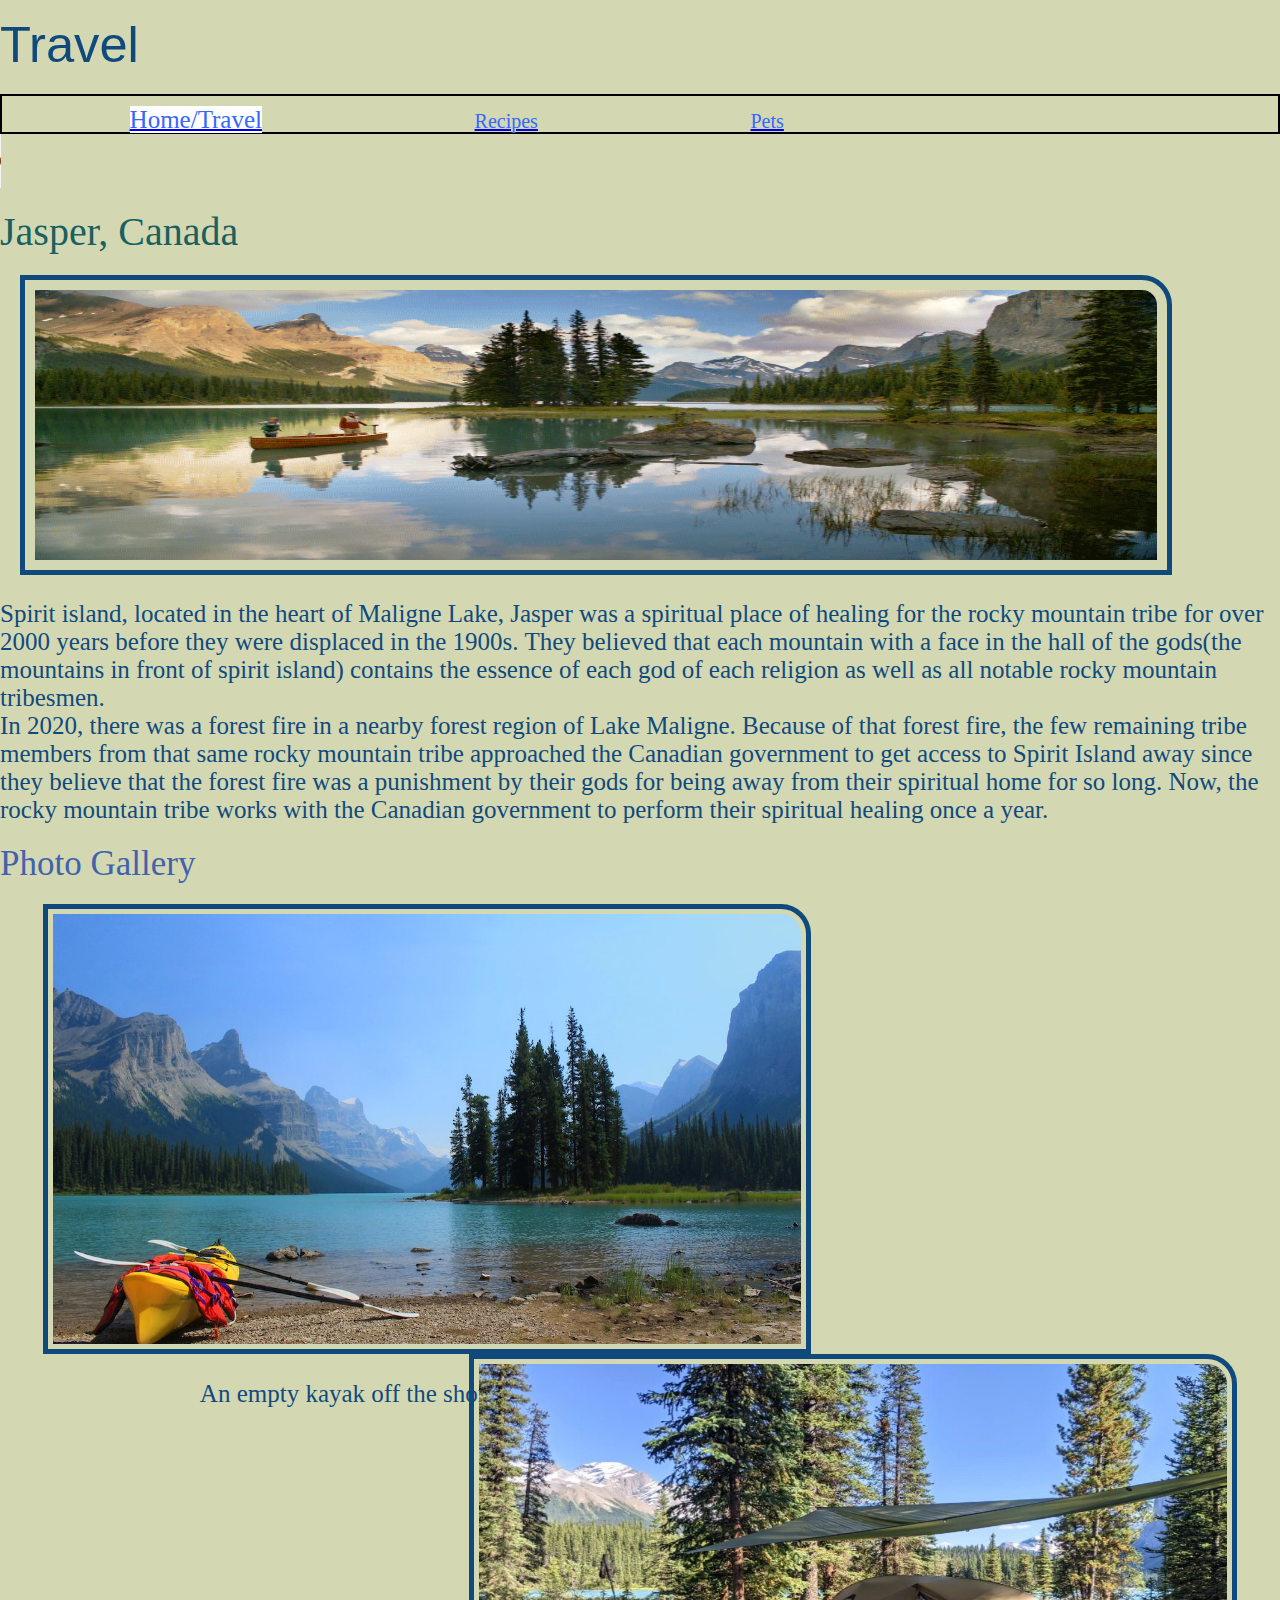
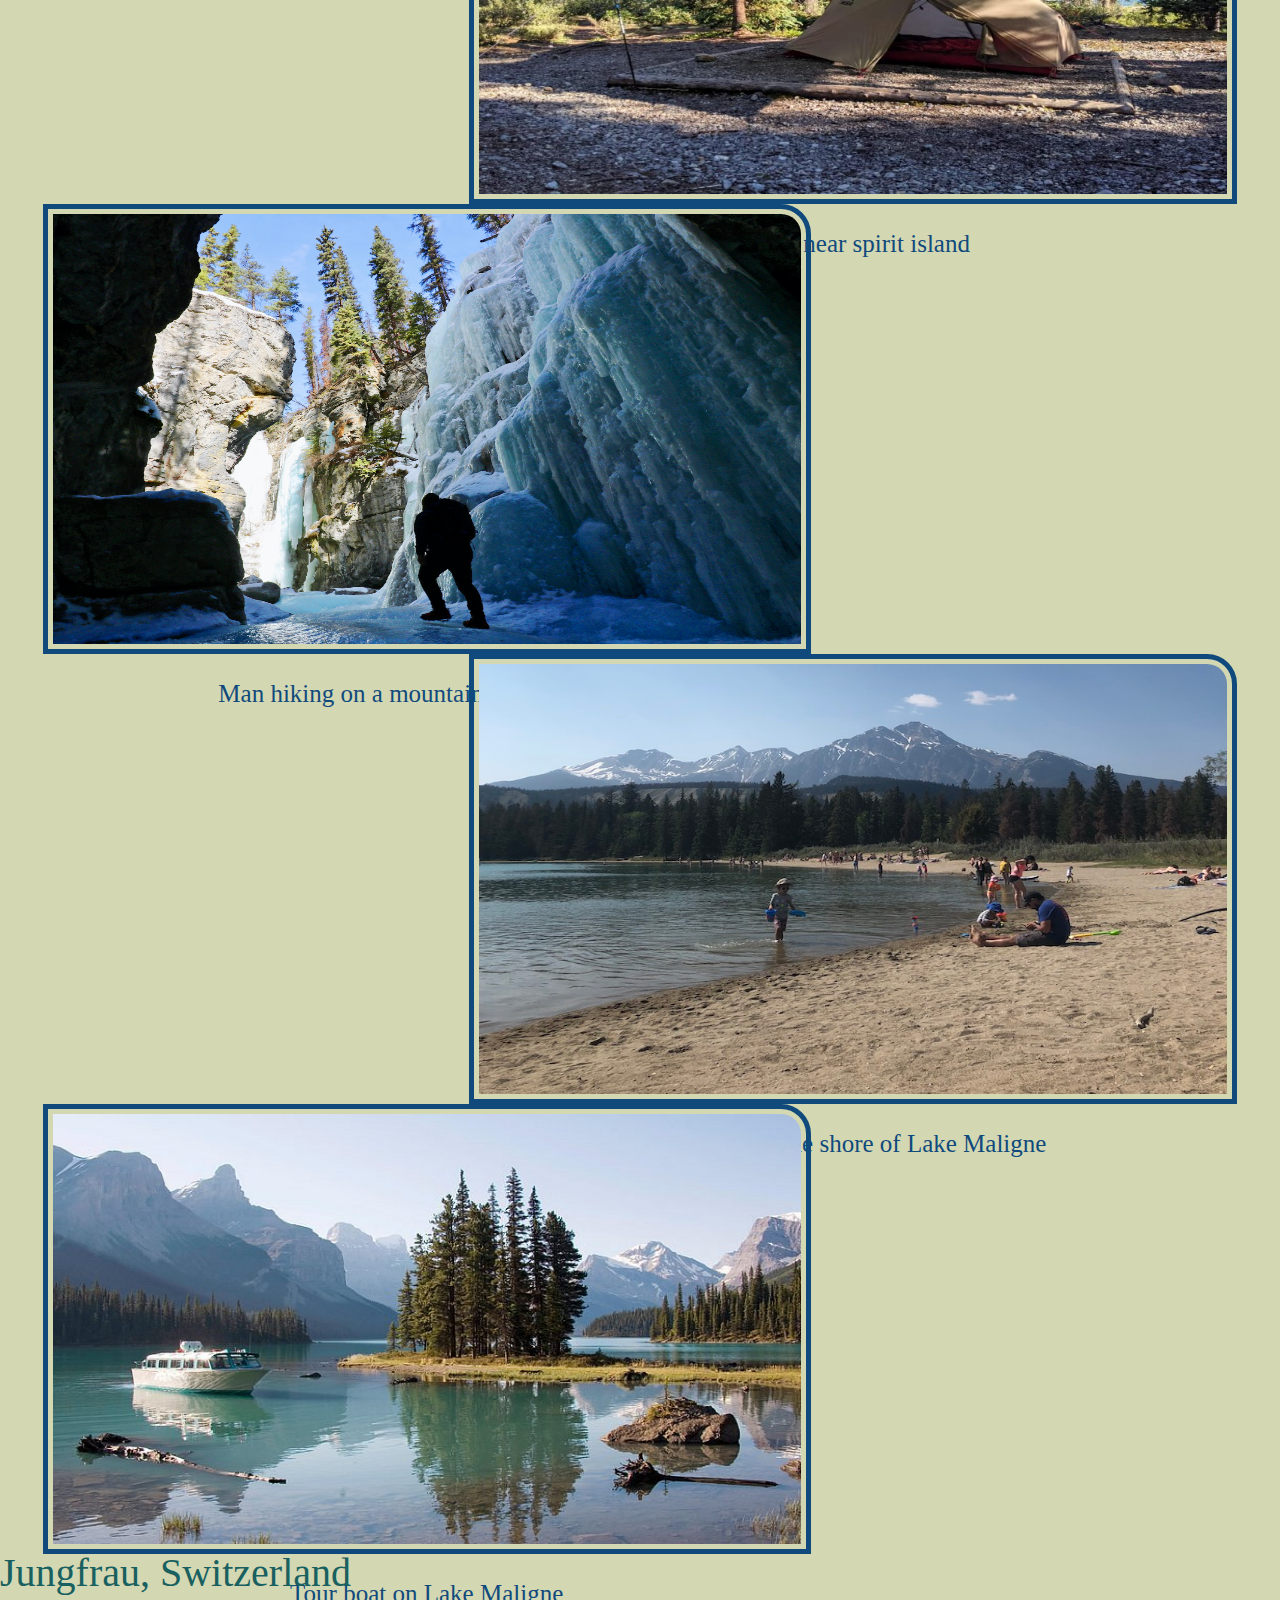
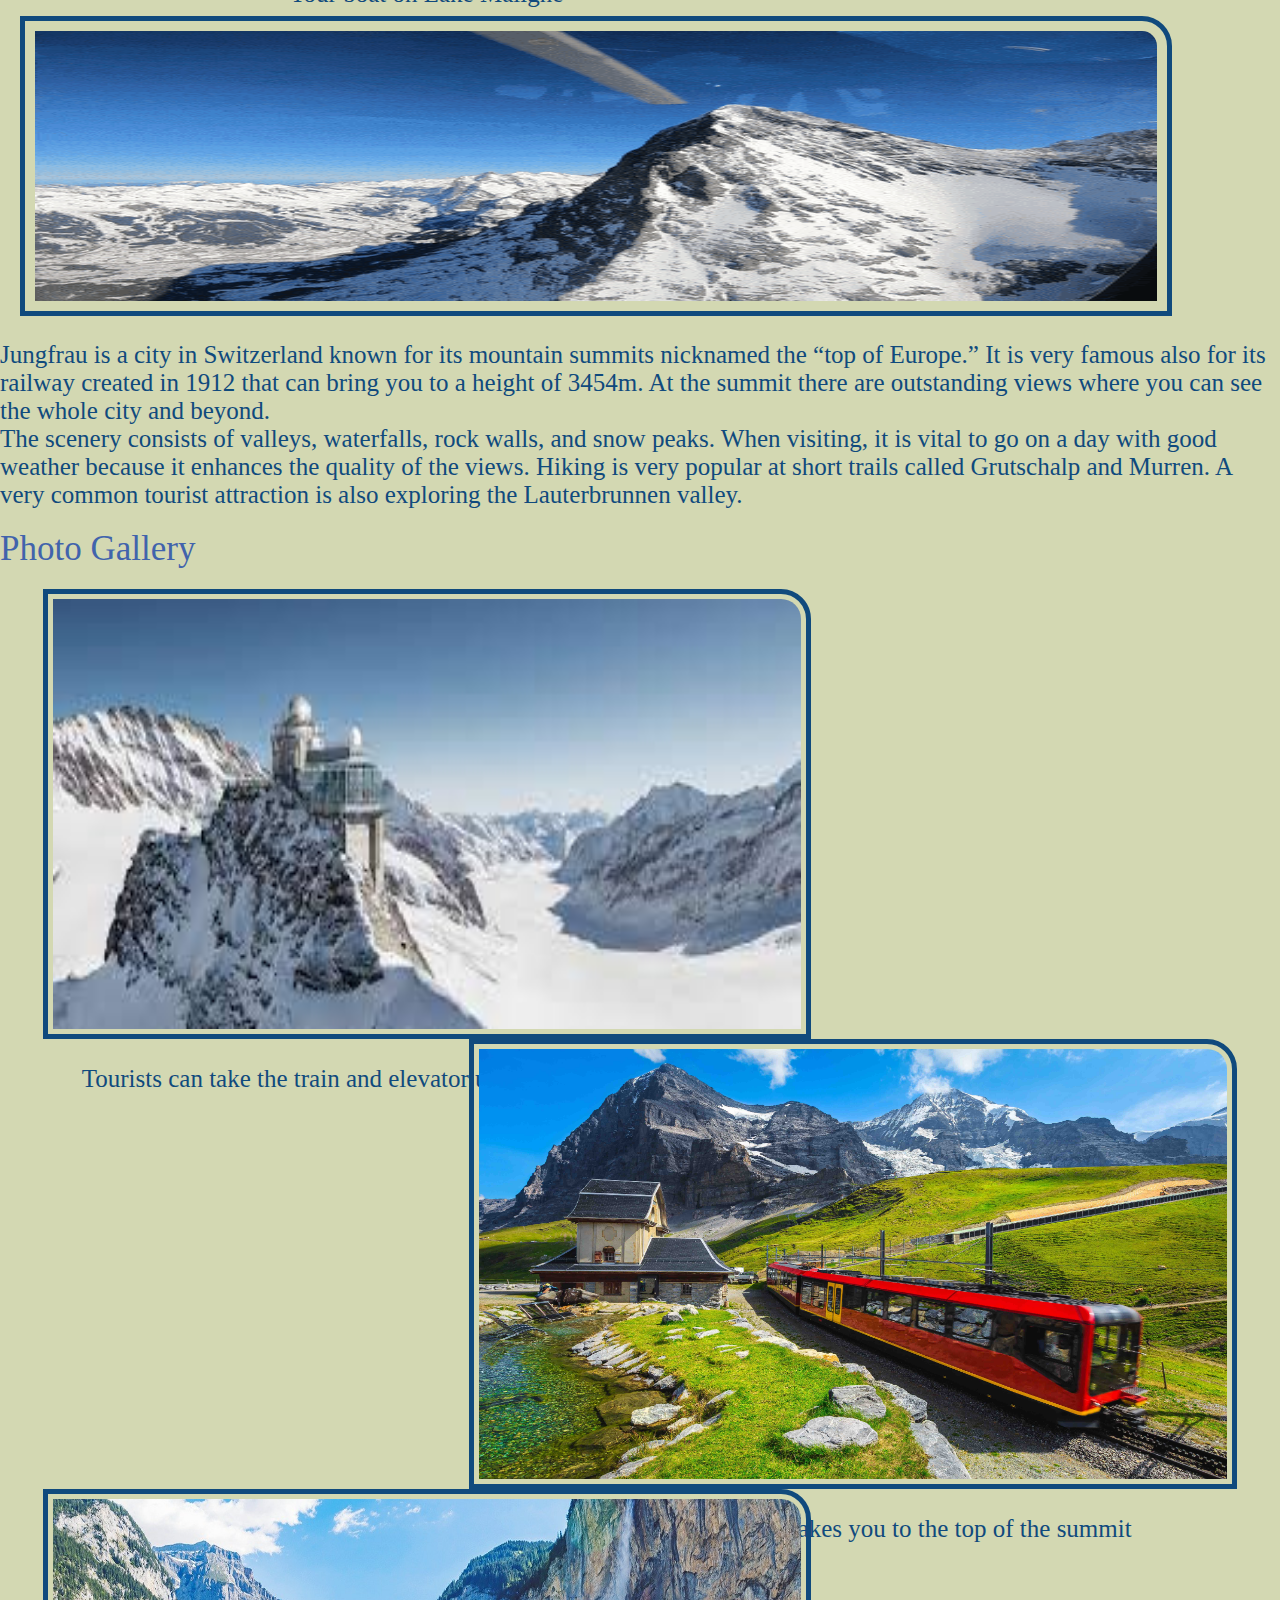
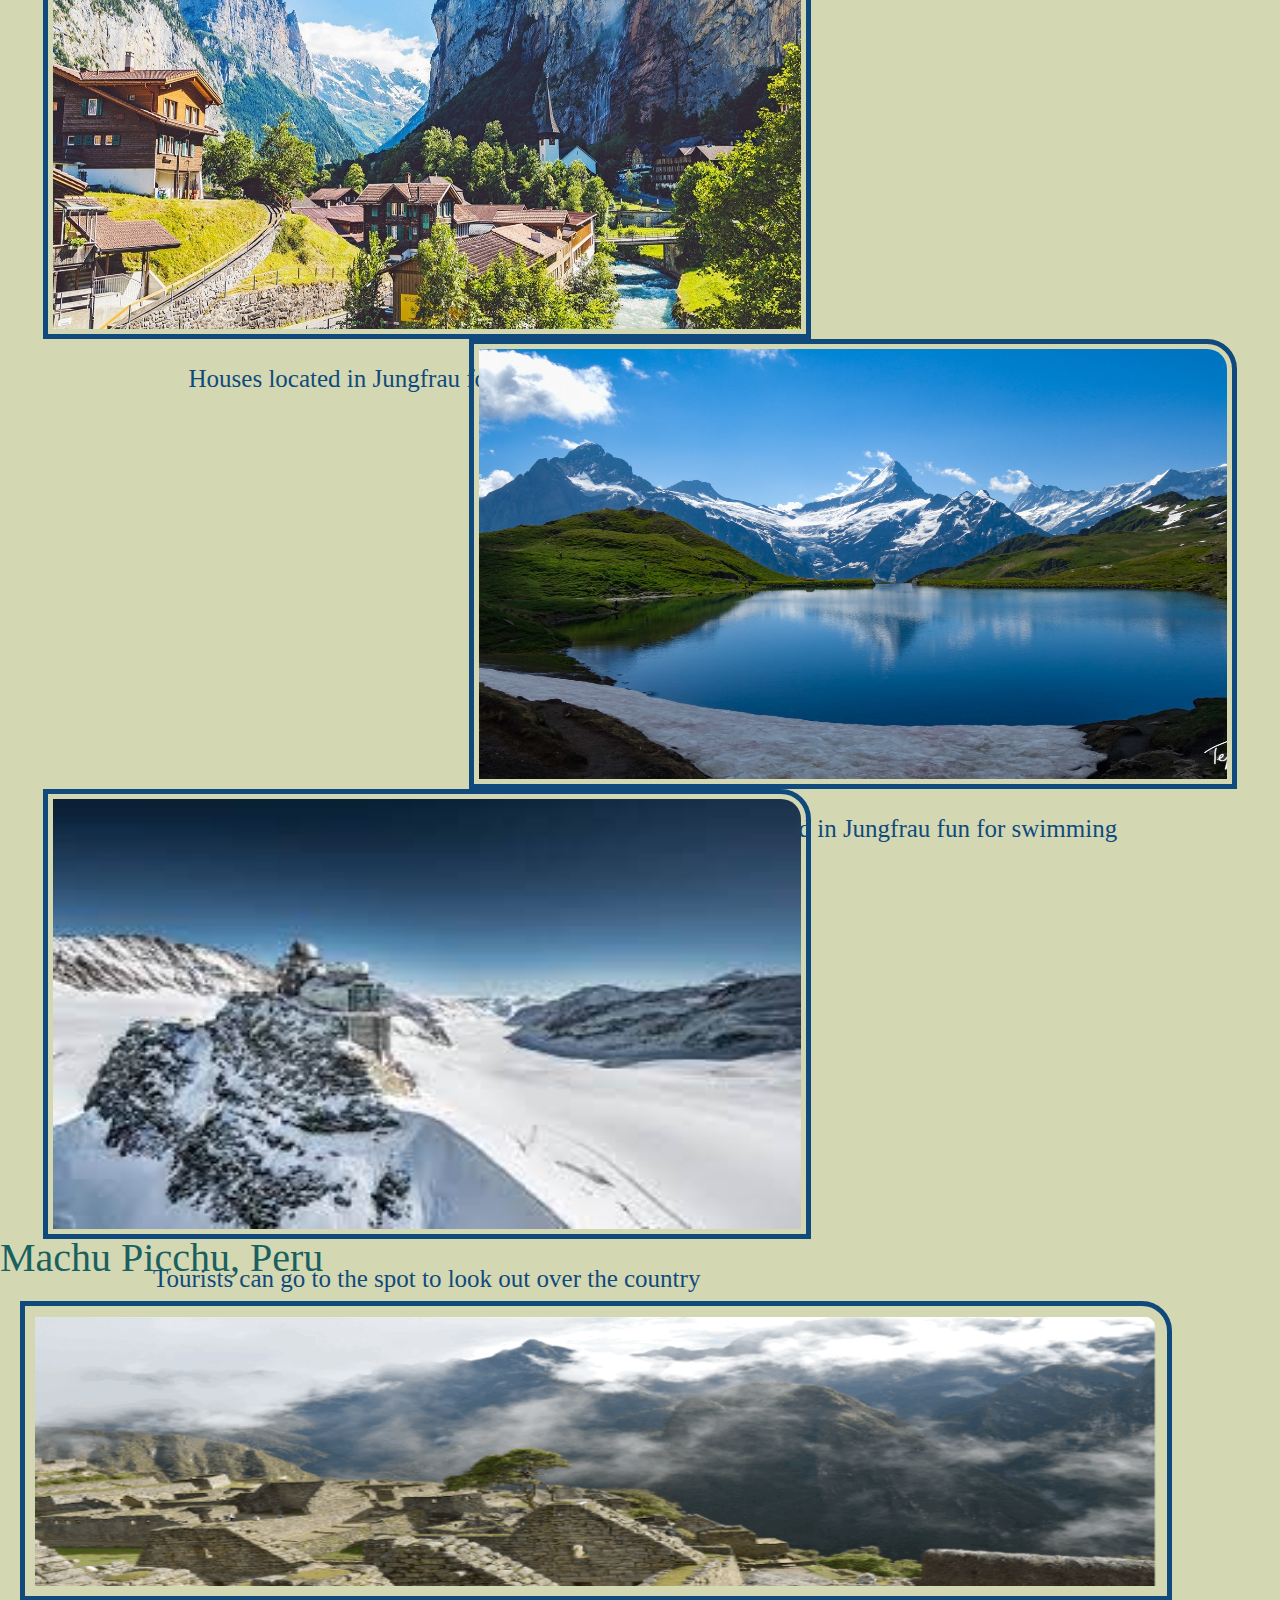
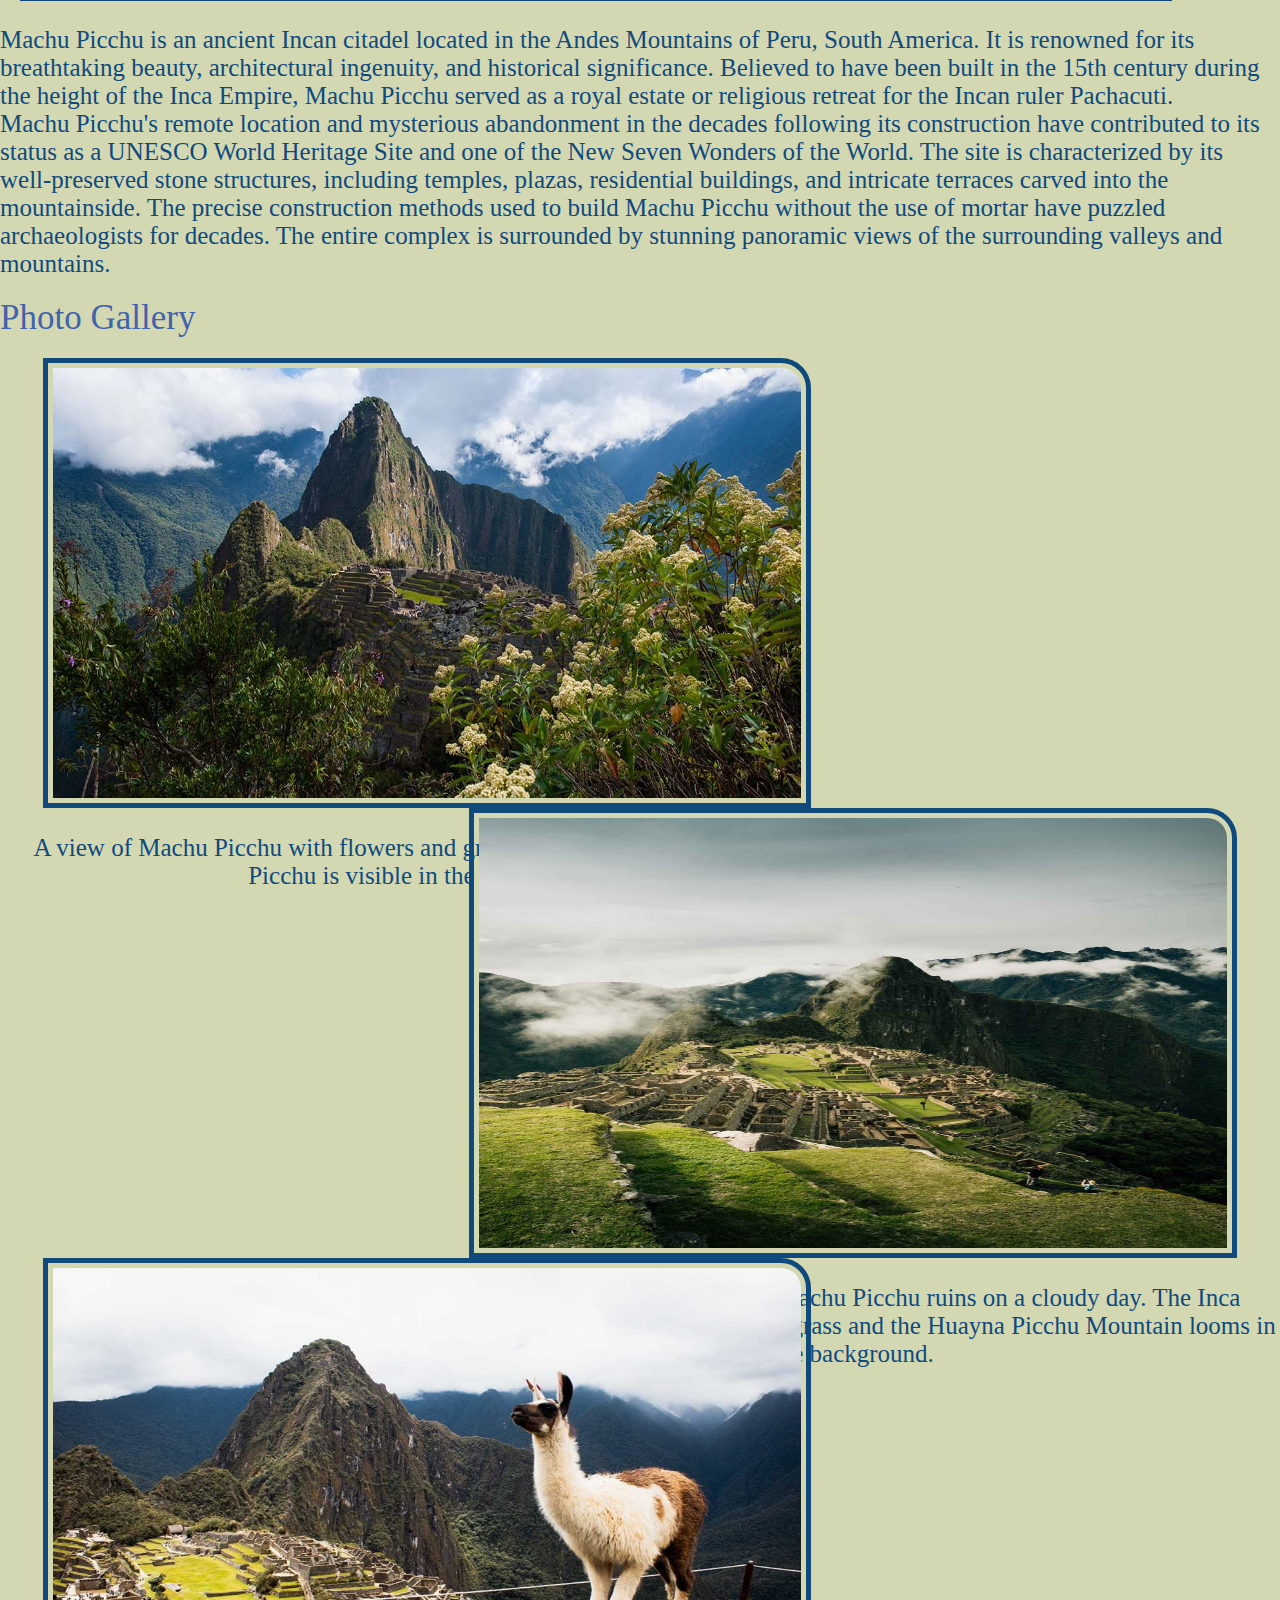
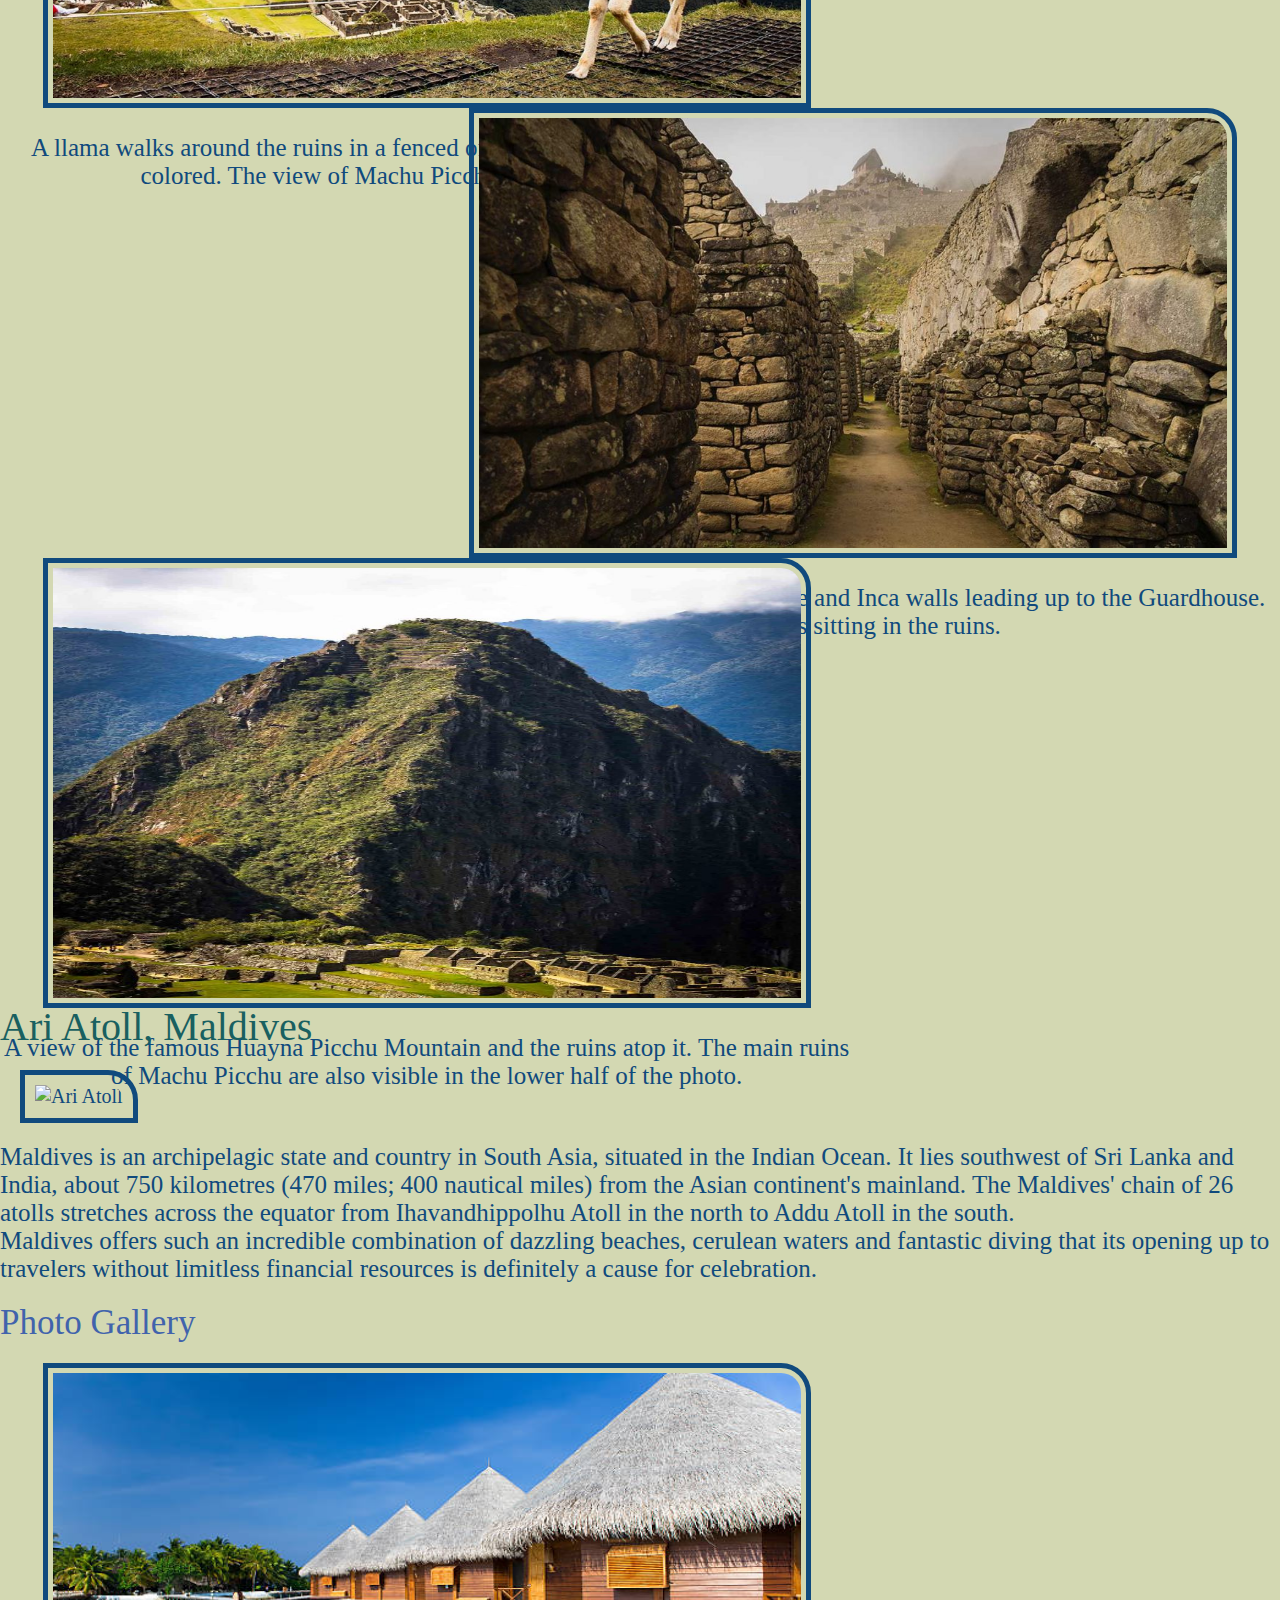
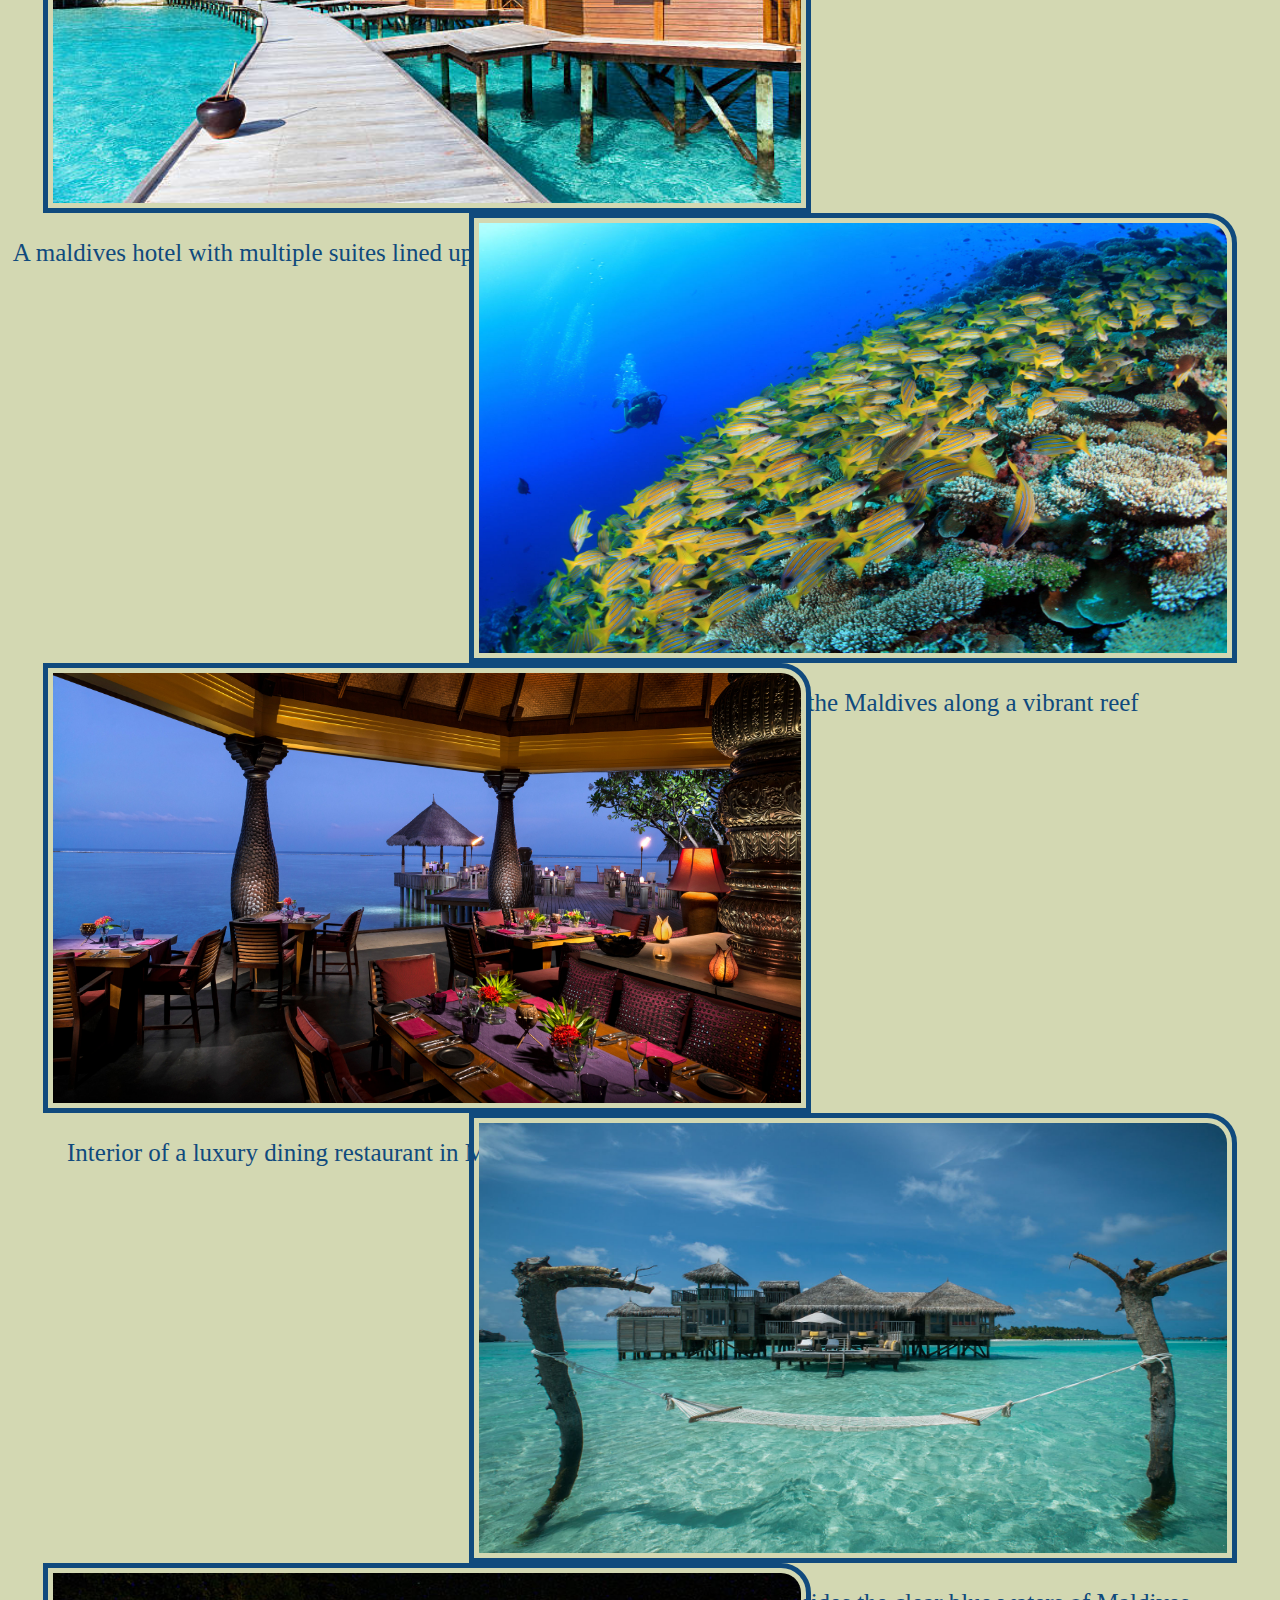
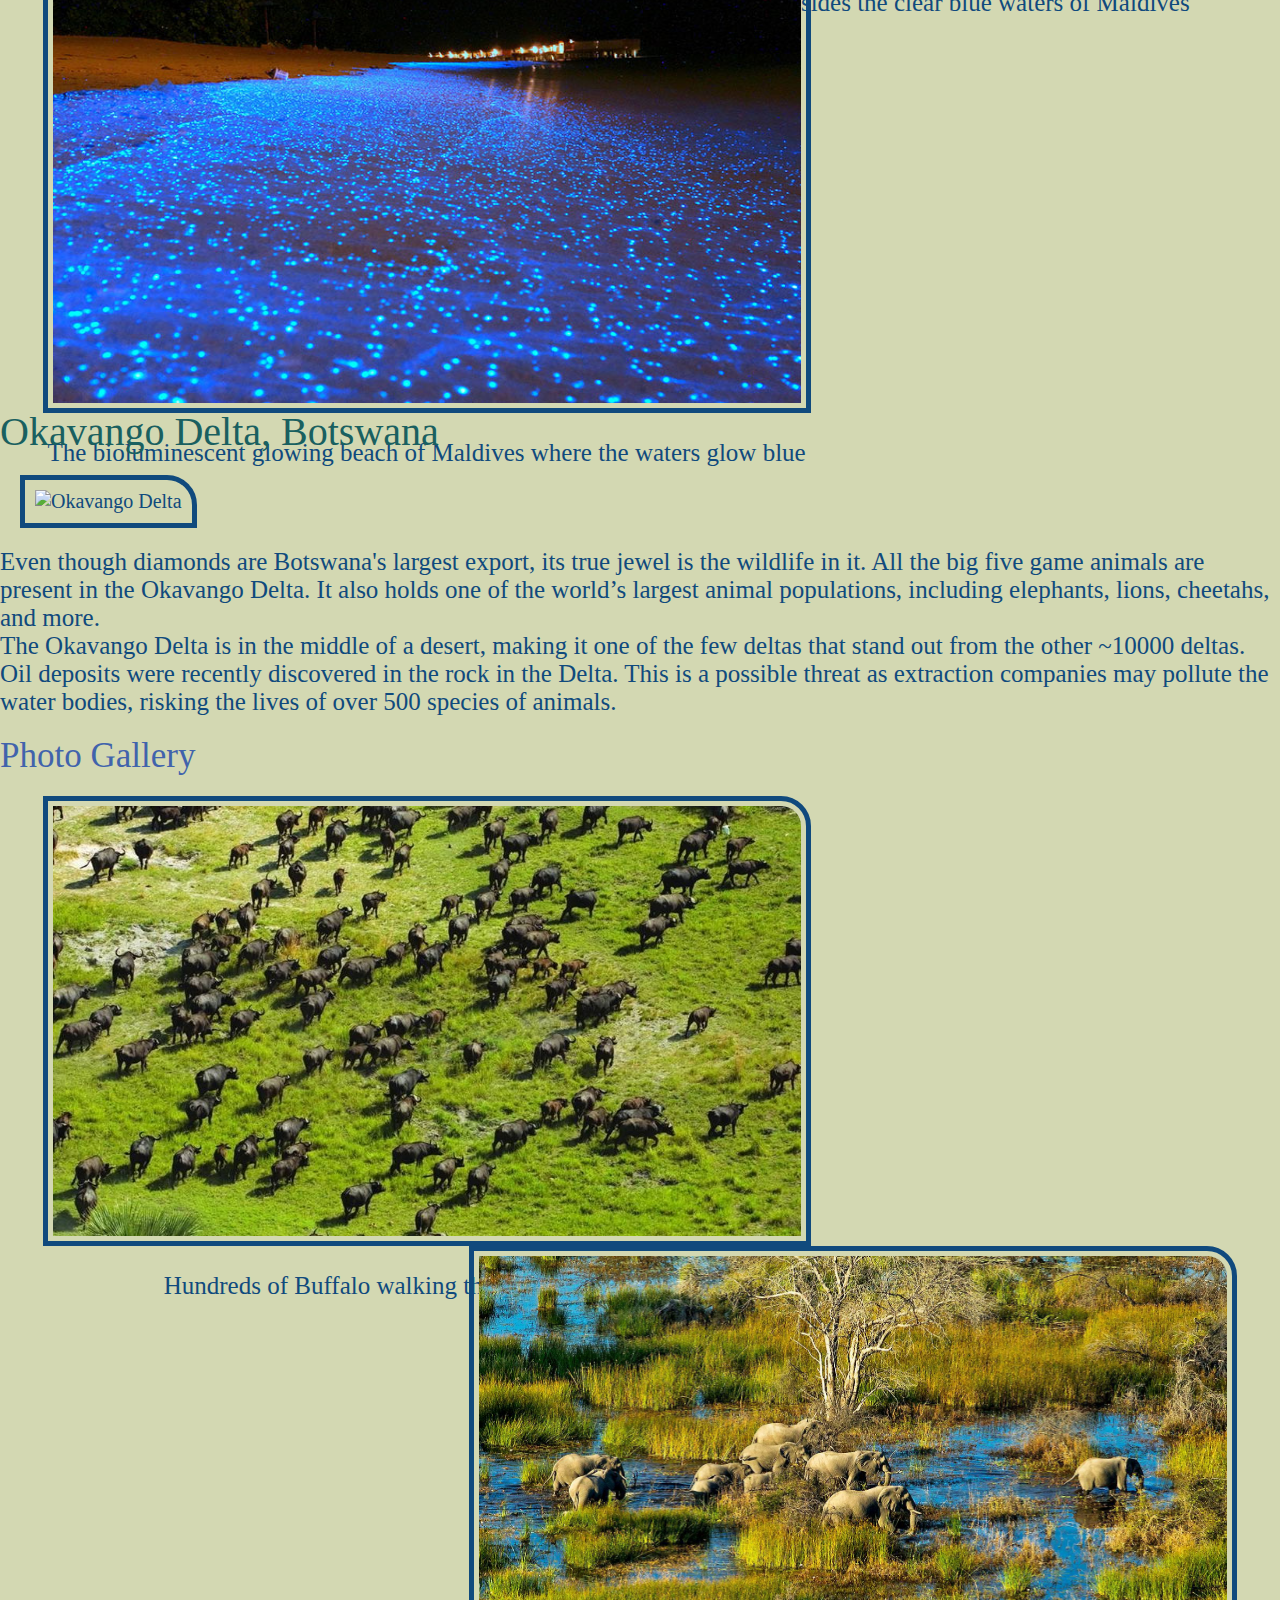
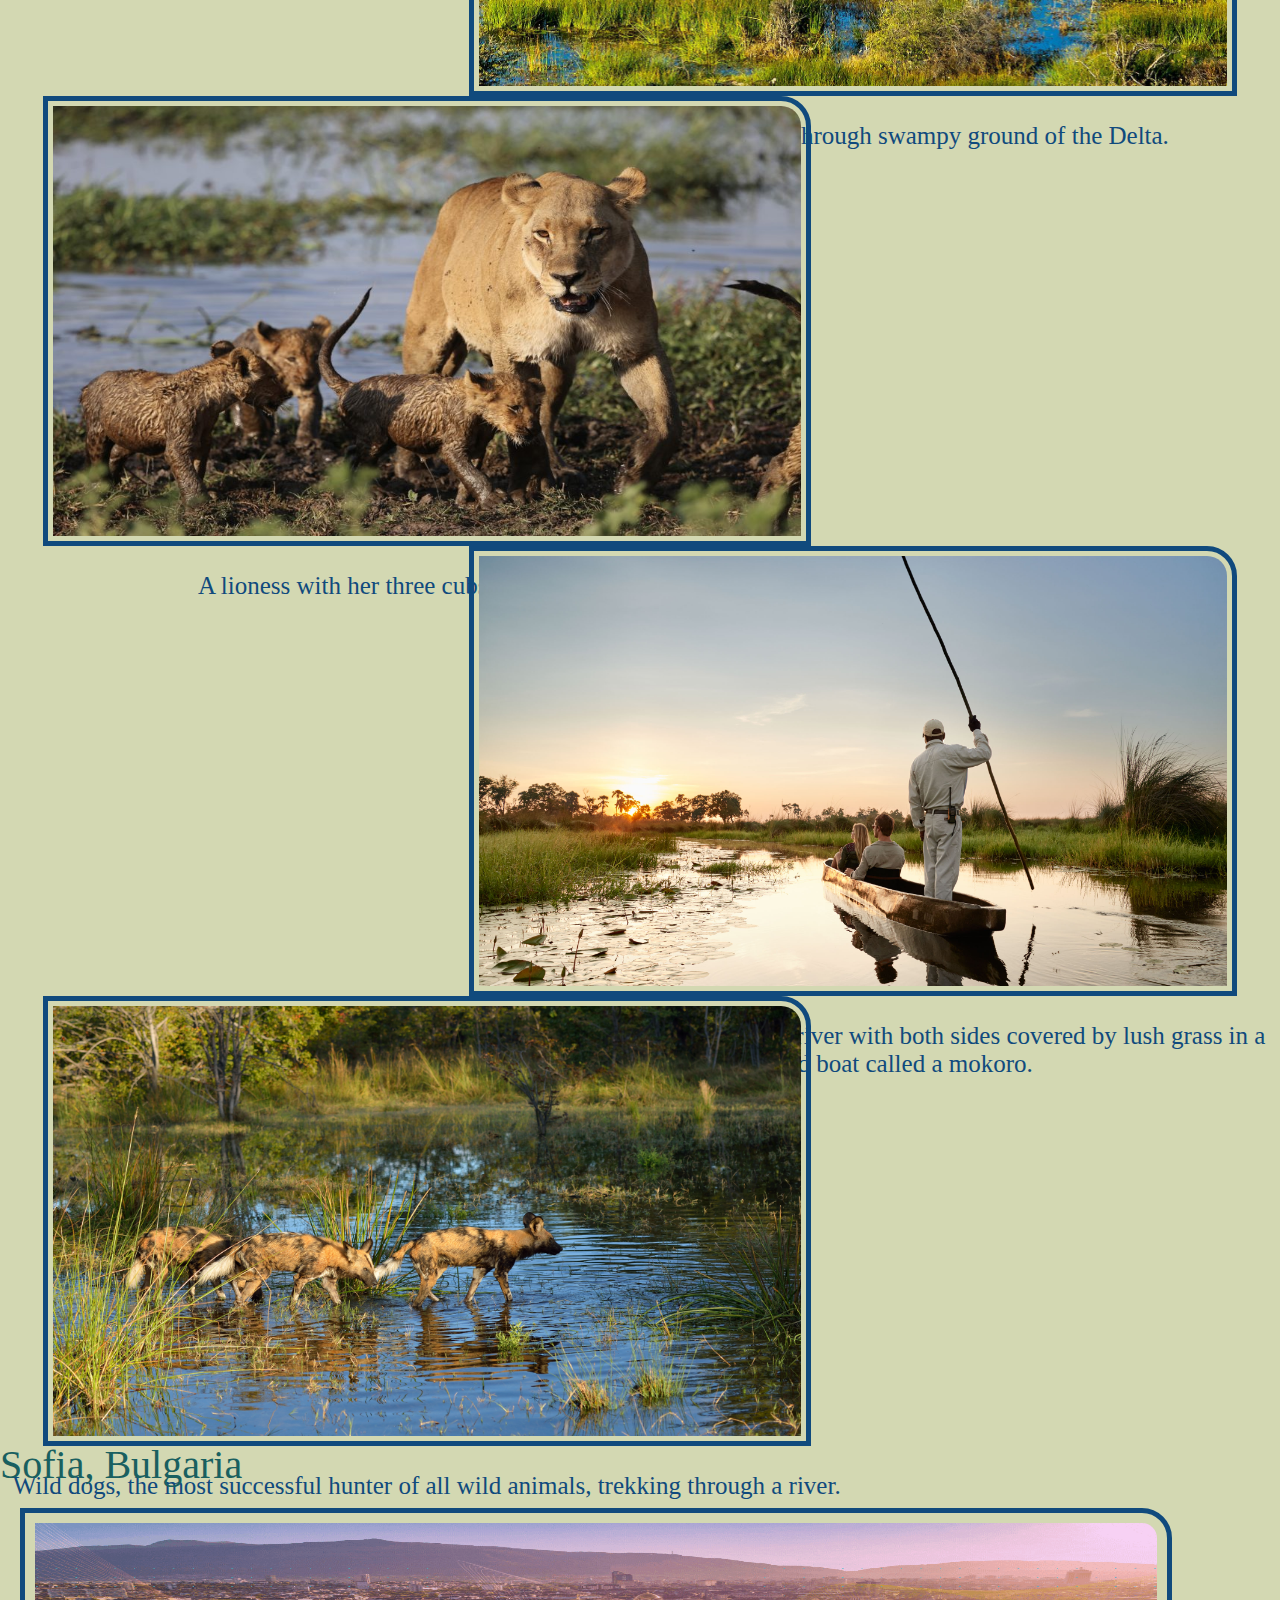
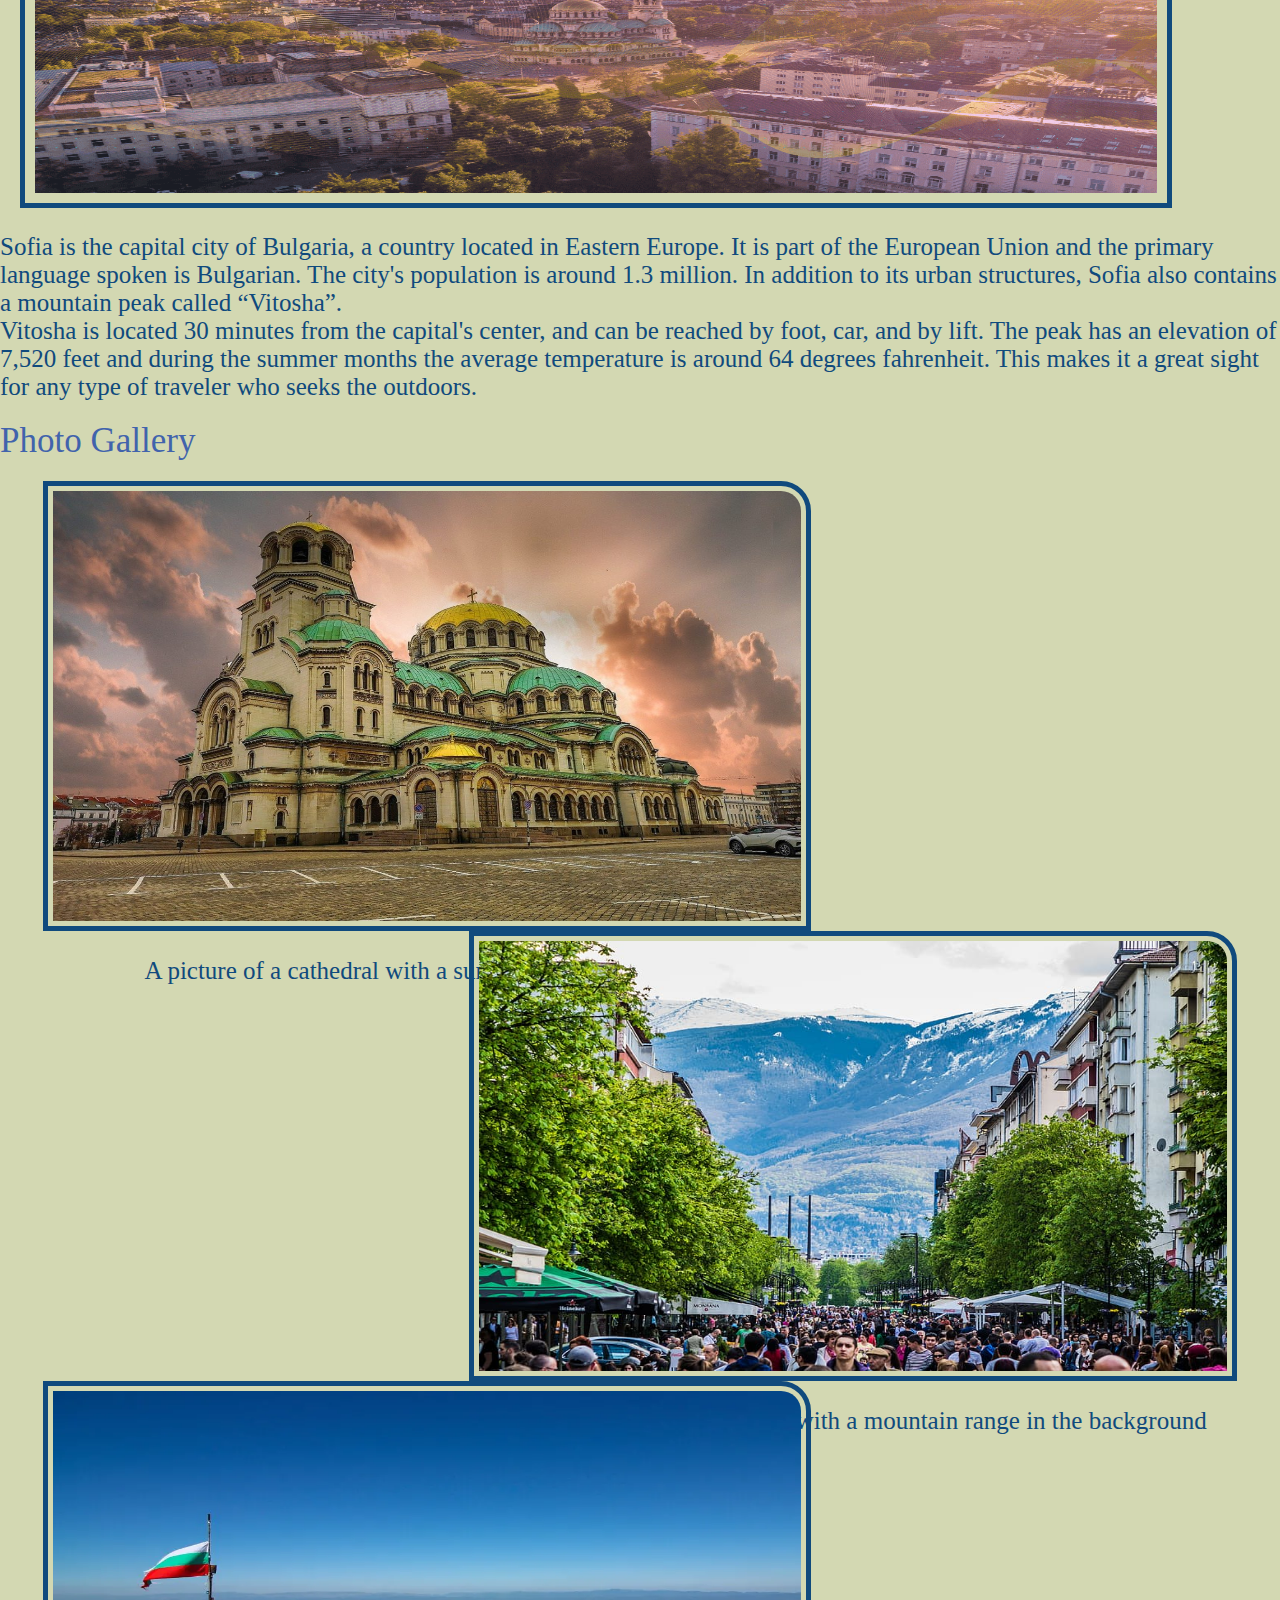
==== index.html @ d65f0ab1 "Add files via upload" ====
<!DOCTYPE html>
<html lang="en">
<head>
    <meta charset="UTF-8">
    <meta http-equiv="X-UA-Compatible" content="IE=edge">
    <meta name="viewport" content="width=device-width, initial-scale=1.0">
    <link rel="stylesheet" href="CSS/reset.css">
    <link rel="stylesheet" href="CSS/style.css">
    <title>Travel</title>
    <link rel="stylesheet"href="https://cdnjs.cloudflare.com/ajax/libs/animate.css/3.7.0/animate.min.css">
    
</head>
<body>
    <header>
        <h1>Travel</h1>
    </header>

    <a href="#main" id="skip">Skip to Main content</a>
    <nav>
        <ul class="navigator">
            <li><u><a id="current" href="index.html">Home/Travel</a></u></li>
            <li><u><a href="recipes.html">Recipes</a></u></li>
            <li><u><a href="pets.html">Pets</a></u></li>
        </ul>
    </nav>
    <audio controls autoplay>
        <source src="images/travel_sounds.mp3" type="audio/mpeg">
      Your browser does not support the audio element.
      </audio>
    

    
    <main id="main">
        <div>
            <h2>Jasper, Canada</h2>
            <picture>
                <source srcset="images/spirit-island.jpg" media="(prefers-reduced-motion: reduce)"></source> 
                <img srcset="images/Spirit-island-move.gif" alt="Spirit Island">
            </picture>
            
            
            <p>Spirit island, located in the heart of Maligne Lake, Jasper was a spiritual place of healing for the rocky mountain tribe for over 2000 years before they were displaced in the 1900s. They believed that each mountain with a face in the hall of the gods(the mountains in front of spirit island) contains the essence of each god of each religion as well as all notable rocky mountain tribesmen.</p>
            <p>In 2020, there was a forest fire in a nearby forest region of Lake Maligne. Because of that forest fire, the few remaining tribe members from that same rocky mountain tribe approached the Canadian government to get access to Spirit Island away since they believe that the forest fire was a punishment by their gods for being away from their spiritual home for so long. Now, the rocky mountain tribe works with the Canadian government to perform their spiritual healing once a year.</p>
            <h3>Photo Gallery</h3>
            <div class="grid">
                <div class="left">
                    <figure>
                        <img class="gallery" src="images/spirit_island_kayaking.jpg" alt="" width="200">
                        <figcaption>An empty kayak off the shore of Spirit Island</figcaption>
                    </figure>
                </div>
            
                <div class="right">
                    <figure>
                        <img class="gallery" src="images/lake_maligne_campsite.jpg" alt="" width="200">
                        <figcaption>A tent near spirit island</figcaption>
                    </figure>
                </div>

                <div class="left">
                    <figure>
                        <img class="gallery" src="images/lake_maligne_hiking_trail.jpg" alt="" width="200">
                        <figcaption>Man hiking on a mountainous hiking trail</figcaption>
                    </figure>
                </div>
                
                <div class="right">
                    <figure>
                        <img class="gallery" src="images/lake_maligne_beach.jpg" alt="" width="200">
                        <figcaption>A beach off the shore of Lake Maligne</figcaption>
                    </figure>
                </div>

                <div class="left">
                    <figure>
                        <img class="gallery" src="images/lake_maligne_tour.jpg" alt="" width="200">
                        <figcaption>Tour boat on Lake Maligne</figcaption>
                    </figure>
                </div>
            </div>
            
            
            
            
            
            
            
            
            <!-- Lorenzo Lupano, Mudit Johar, and Akshat Arya -->
        </div>
        <div>
            <h2>Jungfrau, Switzerland</h2>
            <picture>
                <source srcset="images/jungfrau_summit.jpg" media="(prefers-reduced-motion: reduce)"></source> 
                <img srcset="images/jungfrau-helicopter.gif" alt="Jungfrau">
            </picture>
            
            <p>Jungfrau is a city in Switzerland known for its mountain summits nicknamed the “top of Europe.” It is very famous also for its railway created in 1912 that can bring you to a height of 3454m. At the summit there are outstanding views where you can see the whole city and beyond.</p>
            <p>The scenery consists of valleys, waterfalls, rock walls, and snow peaks. When visiting, it is vital to go on a day with good weather because it enhances the quality of the views. Hiking is very popular at short trails called Grutschalp and Murren. A very common tourist attraction is also exploring the Lauterbrunnen valley. 
            </p>
            <h3>Photo Gallery</h3>
            <div class="grid">
                <div class="left">
                    <figure>
                        <img class="gallery" src="images/jungfrau_summit_building.jpg" alt="" width="200">
                        <figcaption>Tourists can take the train and elevator up to that building on summit</figcaption>
                    </figure>
                </div>
            
                <div class="right">
                    <figure>
                        <img class="gallery" src="images/jungfrau_train.jpg" alt="" width="200">
                        <figcaption>Train on railway that takes you to the top of the summit</figcaption>
                    </figure>
                </div>

                <div class="left">
                    <figure>
                        <img class="gallery" src="images/jungfrau_lodging.jpg" alt="" width="200">
                        <figcaption>Houses located in Jungfrau for people to stay at</figcaption>
                    </figure>
                </div>
                
                <div class="right">
                    <figure>
                        <img class="gallery" src="images/jungfrau_water.jpg" alt="" width="200">
                        <figcaption>Body of water located in Jungfrau fun for swimming</figcaption>
                    </figure>
                </div>

                <div class="left">
                    <figure>
                        <img class="gallery" src="images/jungfrau_lookout.jpg" alt="" width="200">
                        <figcaption>Tourists can go to the spot to look out over the country</figcaption>
                    </figure>
                </div>
            </div>
            
            
            
            
            
            
            <!--  Daniel Saltzman -->
        </div>
        <div>
            <h2>Machu Picchu, Peru</h2>
            
            <picture>
                <source srcset="images/machu_picchu_nongif.jpg" media="(prefers-reduced-motion: reduce)"></source> 
                <img srcset="images/machu_picchu_move.gif" alt="Macchu Picchu">
            </picture>
            <p>Machu Picchu is an ancient Incan citadel located in the Andes Mountains of Peru, South America. It is renowned for its breathtaking beauty, architectural ingenuity, and historical significance. Believed to have been built in the 15th century during the height of the Inca Empire, Machu Picchu served as a royal estate or religious retreat for the Incan ruler Pachacuti.</p>
            <p>Machu Picchu's remote location and mysterious abandonment in the decades following its construction have contributed to its status as a UNESCO World Heritage Site and one of the New Seven Wonders of the World. The site is characterized by its well-preserved stone structures, including temples, plazas, residential buildings, and intricate terraces carved into the mountainside. The precise construction methods used to build Machu Picchu without the use of mortar have puzzled archaeologists for decades. The entire complex is surrounded by stunning panoramic views of the surrounding valleys and mountains.</p>
            <h3>Photo Gallery</h3>
            <div class="grid">
                <div class="left">
                    <figure>
                        <img class="gallery" src="images/machu_picchu_summer.jpg" alt="" width="200">
                        <figcaption>A view of Machu Picchu with flowers and greenery in the foreground. Huayna Picchu is visible in the background.</figcaption>
                    </figure>
                </div>
            
                <div class="right">
                    <figure>
                        <img class="gallery" src="images/machu_picchu_couldy.jpg" alt="" width="200">
                        <figcaption>A dark and moody view of the Machu Picchu ruins on a cloudy day. The Inca terraces are covered in bright green grass and the Huayna Picchu Mountain looms in the background.</figcaption>
                    </figure>
                </div>

                <div class="left">
                    <figure>
                        <img class="gallery" src="images/machu_picchu_llama.jpg" alt="" width="200">
                        <figcaption>A llama walks around the ruins in a fenced off area. The llama is dark and light colored. The view of Machu Picchu is cloudy but visible.</figcaption>
                    </figure>
                </div>
                
                <div class="right">
                    <figure>
                        <img class="gallery" src="images/machu_picchu_foggy.jpg" alt="" width="200">
                        <figcaption>A wide shot of the stone architecture and Inca walls leading up to the Guardhouse. The fog is sitting in the ruins.</figcaption>
                    </figure>
                </div>

                <div class="left">
                    <figure>
                        <img class="gallery" src="images/machu_picchu_huayna.jpg" alt="" width="200">
                        <figcaption>A view of the famous Huayna Picchu Mountain and the ruins atop it. The main ruins of Machu Picchu are also visible in the lower half of the photo.</figcaption>
                    </figure>
                </div>
            </div>
            
            
            <!--  Tiying Li -->
        </div>
        <div>
            <h2>Ari Atoll, Maldives</h2>
            <picture>
                <source srcset="images/maldives_aerial.jpeg" media="(prefers-reduced-motion: reduce)"></source> 
                <img srcset="images/maldives.gif" alt="Ari Atoll">
            </picture>
            
            <p>Maldives is an archipelagic state and country in South Asia, situated in the Indian Ocean. It lies southwest of Sri Lanka and India, about 750 kilometres (470 miles; 400 nautical miles) from the Asian continent's mainland. The Maldives' chain of 26 atolls stretches across the equator from Ihavandhippolhu Atoll in the north to Addu Atoll in the south.</p>
            <p>Maldives offers such an incredible combination of dazzling beaches, cerulean waters and fantastic diving that its opening up to travelers without limitless financial resources is definitely a cause for celebration.</p>
            <h3>Photo Gallery</h3>
            <div class="grid">
                <div class="left">
                    <figure>
                        <img class="gallery" src="images/maldives_hotel.jpeg" alt="" width="200">
                        <figcaption>A maldives hotel with multiple suites lined up on the right and a central  boardwalk</figcaption>
                    </figure>
                </div>
            
                <div class="right">
                    <figure>
                        <img class="gallery" src="images/maldives_diving.jpeg" alt="" width="200">
                        <figcaption>A scuba diver diving in the Maldives along a vibrant reef</figcaption>
                    </figure>
                </div>

                <div class="left">
                    <figure>
                        <img class="gallery" src="images/maldives_restaurant.jpeg" alt="" width="200">
                        <figcaption>Interior of a luxury dining restaurant in Maldives overlooking the ocean</figcaption>
                    </figure>
                </div>
                
                <div class="right">
                    <figure>
                        <img class="gallery" src="images/maldives_hammock.jpg" alt="" width="200">
                        <figcaption>A hammock on the beach besides the clear blue waters of Maldives</figcaption>
                    </figure>
                </div>

                <div class="left">
                    <figure>
                        <img class="gallery" src="images/maldives_glowing.jpeg" alt="" width="200">
                        <figcaption>The bioluminescent glowing beach of Maldives where the waters glow blue</figcaption>
                    </figure>
                </div>
            </div>
            
            <!--  Aditya Kaushal -->
        </div>
        <div>
            <h2>Okavango Delta, Botswana</h2>
            <picture>
                <source srcset="images/okavango_delta_impala_crossing.jpeg" media="(prefers-reduced-motion: reduce)"></source> 
                <img srcset="images/okavango_delta.gif" alt="Okavango Delta">
            </picture>
            
            <p>Even though diamonds are Botswana's largest export, its true jewel is the wildlife in it. All the big five game animals are present in the Okavango Delta. It also holds one of the world’s largest animal populations, including elephants, lions, cheetahs, and more.</p>
            <p>The Okavango Delta is in the middle of a desert, making it one of the few deltas that stand out from the other ~10000 deltas. Oil deposits were recently discovered in the rock in the Delta. This is a possible threat as extraction companies may pollute the water bodies, risking the lives of over 500 species of animals.</p>
            <h3>Photo Gallery</h3>
            <div class="grid">
                <div class="left">
                    <figure>
                        <img class="gallery" src="images/okavango_delta_buffalo.jpeg" alt="" width="200">
                        <figcaption>Hundreds of Buffalo walking through green grounds</figcaption>
                    </figure>
                </div>
            
                <div class="right">
                    <figure>
                        <img class="gallery" src="images/okavango_delta_elephants.jpeg" alt="" width="200">
                        <figcaption>A herd of elephants walk through swampy ground of the Delta.</figcaption>
                    </figure>
                </div>

                <div class="left">
                    <figure>
                        <img class="gallery left" src="images/okavango_delta_lions.jpeg" alt="" width="200">
                        <figcaption>A lioness with her three cubs covered in mud.</figcaption>
                    </figure>
                </div>
                
                <div class="right">
                    <figure>
                        <img class="gallery" src="images/okavango_delta_mokoro.jpeg" alt="" width="200">
                        <figcaption>A guide taking tourists through the river with both sides covered by lush grass in a canoe-shaped boat called a mokoro.</figcaption>
                    </figure>
                </div>

                <div class="left">
                    <figure>
                        <img class="gallery" src="images/okavango_delta_wild_dogs.jpeg" alt="" width="200">
                        <figcaption>Wild dogs, the most successful hunter of all wild animals, trekking through a river.</figcaption>
                    </figure>
                </div>
            </div>
            
            
            
            
            
            <!--  Dhruv Kapur -->
        </div>
        <div>
            <h2>Sofia, Bulgaria</h2>
            <picture>
                <source srcset="images/Sofia_Bulgaria.png" media="(prefers-reduced-motion: reduce)"></source> 
                <img srcset="images/Sofia_Bulgaria.gif" alt="Sofia">
            </picture>
            
            <p>Sofia is the capital city of Bulgaria, a country located in Eastern Europe. It is part of the European Union and the primary language spoken is Bulgarian. The city's population is around 1.3 million. In addition to its urban structures, Sofia also contains a mountain peak called “Vitosha”. </p>
            <p>Vitosha is located 30 minutes from the capital's center, and can be reached by foot, car, and by lift. The peak has an elevation of 7,520 feet and during the summer months the average temperature is around 64 degrees fahrenheit. This makes it a great sight for any type of traveler who seeks the outdoors.</p>
            <h3>Photo Gallery</h3>
            <div class="grid">
                <div class="left">
                    <figure>
                        <img class="gallery" src="images/sofia_cathedral.jpeg" alt="" width="200">
                        <figcaption>A picture of a cathedral with a sunset in the background.</figcaption>
                    </figure>
                </div>
            
                <div class="right">
                    <figure>
                        <img class="gallery" src="images/sofia_center.jpeg" alt="" width="200">
                        <figcaption>A picture of a crowded street with a mountain range in the background</figcaption>
                    </figure>
                </div>

                <div class="left">
                    <figure>
                        <img class="gallery" src="images/sofia_peak.jpeg" alt="" width="200">
                        <figcaption>A view of a city from the peak of a mountain during daytime.</figcaption>
                    </figure>
                </div>
                
                <div class="right">
                    <figure>
                        <img class="gallery" src="images/sofia_street.jpeg" alt="" width="200">
                        <figcaption>A narrow street during sunset with locals walking and a public tram.</figcaption>
                    </figure>
                </div>

                <div class="left">
                    <figure>
                        <img class="gallery" src="images/sofia_brickroad.jpeg" alt="" width="200">
                        <figcaption>A city street with yellow bricks and some locals walking.</figcaption>
                    </figure>
                </div>
            </div>
            <!--Alyna Petrov-->>
        </div>
    </main>
</body>
</html>
---- CSS/style.css ----
body{
    background-color: rgb(211, 216, 178);
    color: rgb(16, 74, 125);
    font-size: 20px;
    animation: slidein 0.5s ease-in;
}
 h1{
    font-size: 38pt;
    font-family:Impact, Haettenschweiler, 'Arial Narrow Bold', sans-serif;
    align-self: center;
    margin-bottom: 20px;
    margin-top: 15px;
 }

 h2{
    font-size: 24pt;
    font-family: cursive;
    color:rgb(25, 96, 96);
    margin-top: 15px;
    
 }

 h3{
    font-size: 20pt;
    font-family:fantasy;
    color:rgb(65, 99, 172);
    margin-top: 20px;
 }

 img{
    border: 5px solid;
    padding: 10px;
    margin: 20px;
    border-top-right-radius: 30px;
    height: 300px;
    width: 90%;
    
 }

 li{
   margin-left: 10%;
   color: #3566ff;
   height: 10px;
 }

 nav{
   border: 2px solid black;
   
 }



 nav li{
   text-decoration: underline solid blue;
   display: inline-block;
   color: #3566ff;
 }

 .gallery{
   border: 5px solid;
   padding: 5px;
   margin: 20px;
   height: 200px;
   width: 15%vw;
 }

 #skip{
  position:absolute;
  left:-500px;
  top: 50px;
  text-decoration: underline solid blue;
 }

 #skip:focus{
  left: 200px;
 }

 #current{
  background-color: #ffffff;
  font-size: 22px;
 }

 .grid{
  display: grid;
  grid-template-columns: 1fr;
}
  .grid > div {
    
    text-align: center;
      
    font-size: 17px;
    height: 50vh;
    width: 100%;
      
  }


@keyframes slidein {
  from {
    transform: translateX(-100%);
  }

  to {
    transform: translateX(0%);
  }
}
@keyframes slideinleft {
  from {
    transform: translateX(200%);
  }

  to {
    transform: translateX(0%);
  }
}
@media (prefers-reduced-motion: reduce) {
  body{
    animation:none;
  }
}

@media only screen and (min-width: 600px) {
  nav{
    border: 2px solid black;
    height: 40px;
  }
  nav li{
    text-decoration: underline solid blue;
    display: inline-block;
    font-size: 20px;
    padding-right: 80px;
    padding-top: 10px;
  }
  nav li a:hover, nav li a:focus{
    background-color: #c74f4f68;
    font-size: 25px;
  }
  #current{
    background-color: #ffffff;
    font-size: 25px;
   }
  .gallery{
    border: 5px solid;
    padding: 5px;
    margin: 20px;
    height: 450px;
    width: 15%vw;
  }

  .grid{
    display: grid;
    grid-template-columns: 1fr 1fr 1fr;
  }
  .grid > div {
    font-size: 17px;
    height: 50vh;
  }
  .left{
    grid-column: 1/span 2;
    animation: slidein 0.5s ease-in;
  }

  .right{
    grid-column: 2/span 2;
    animation: slideinleft 0.5s ease-in;
  }

  figure{
    font-size: 25px;
  }

  p{
    font-size: 25px;
  }

  h2{
    font-size: 40px;
  }

  h3{
    font-size: 35px;
  }
  li{
    font-size: 30px;
    display: inline-block;
  }

  .right:hover, .right:focus, .left:hover, .left.focus{
    grid-column: 1/span 3;
  }
}
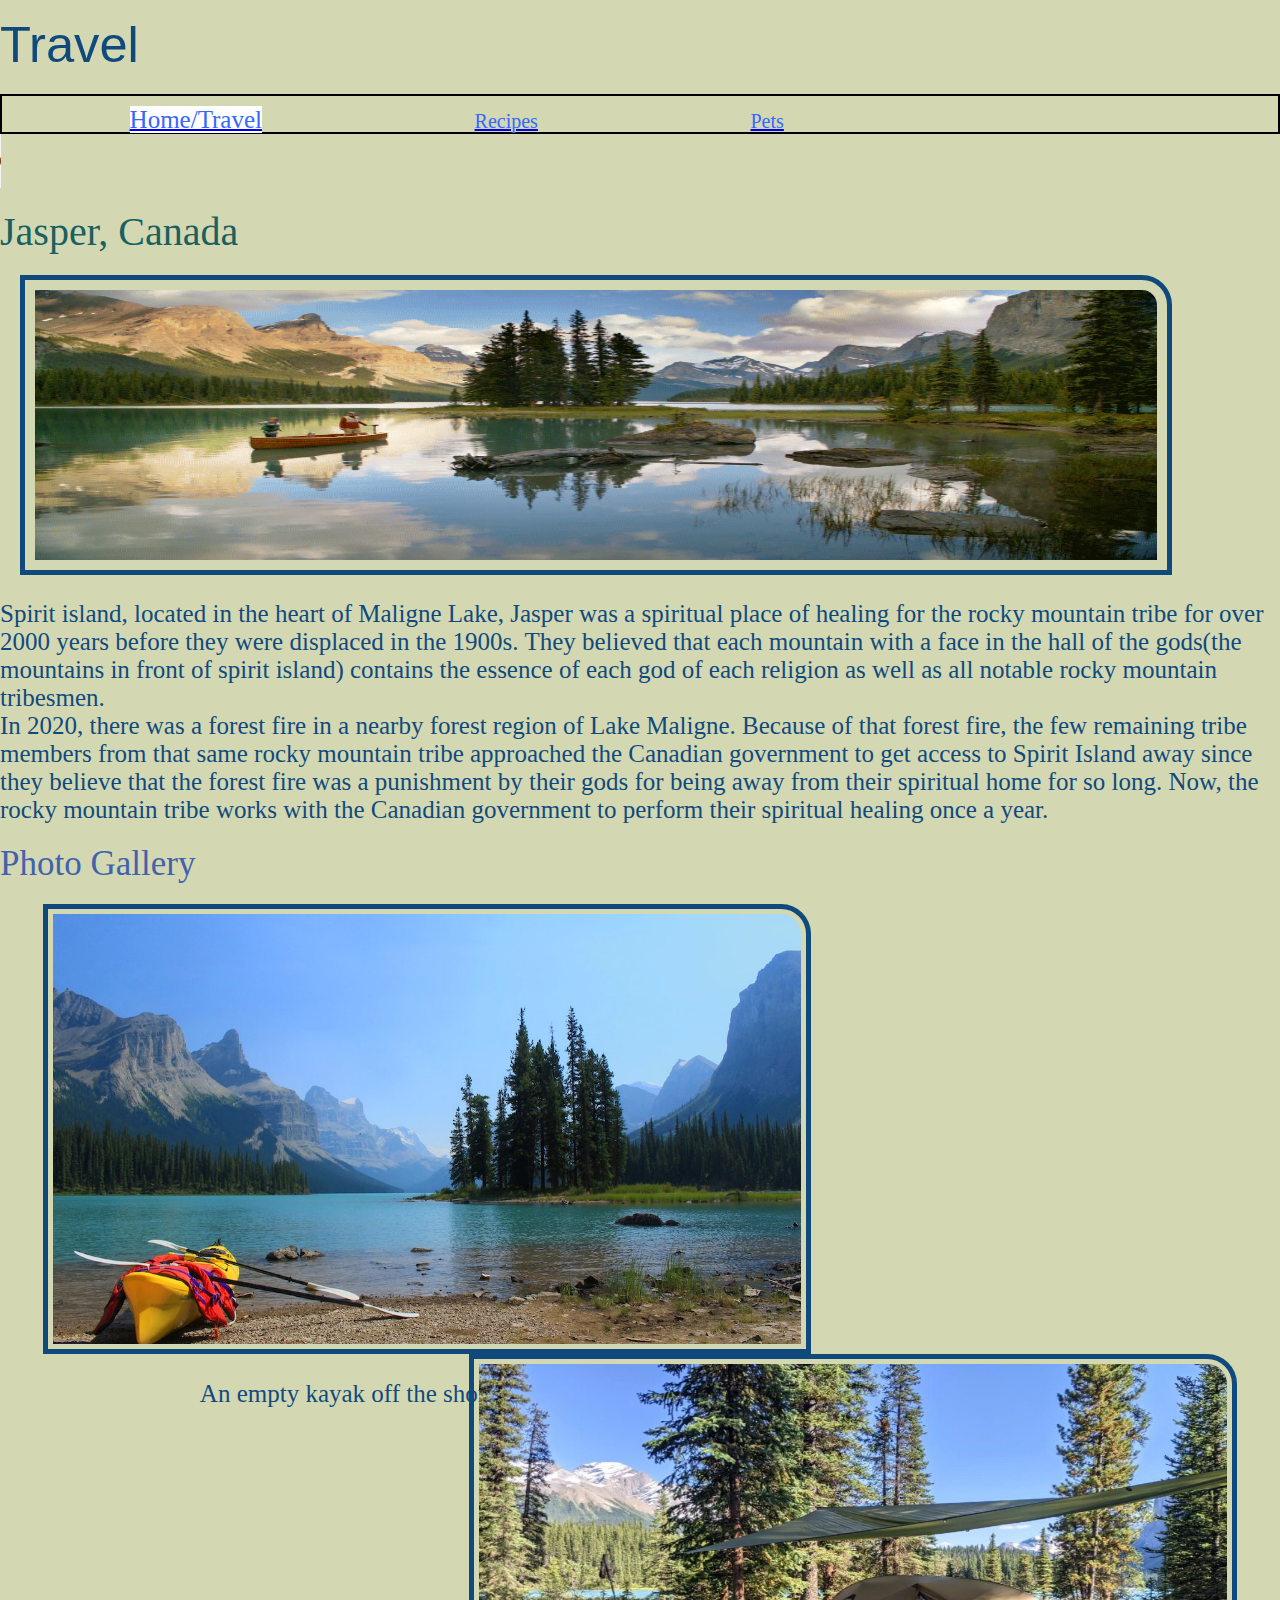
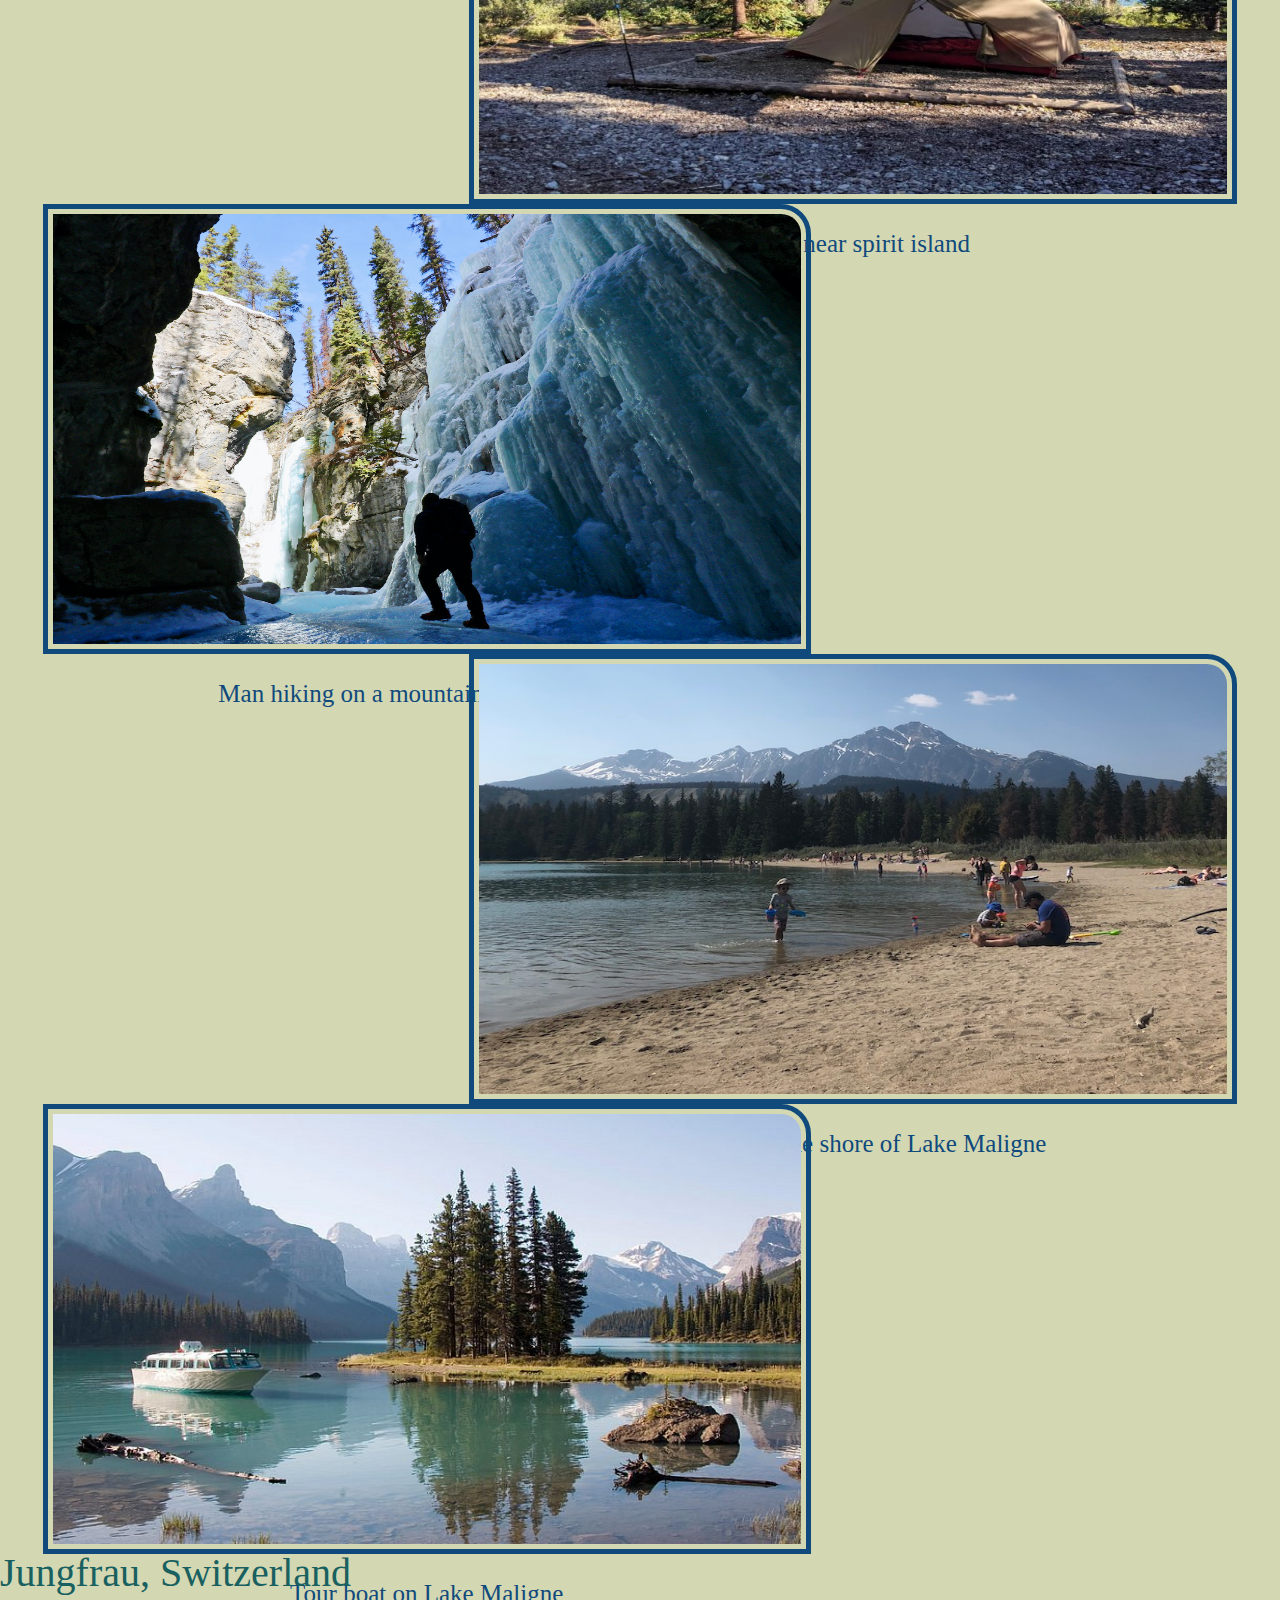
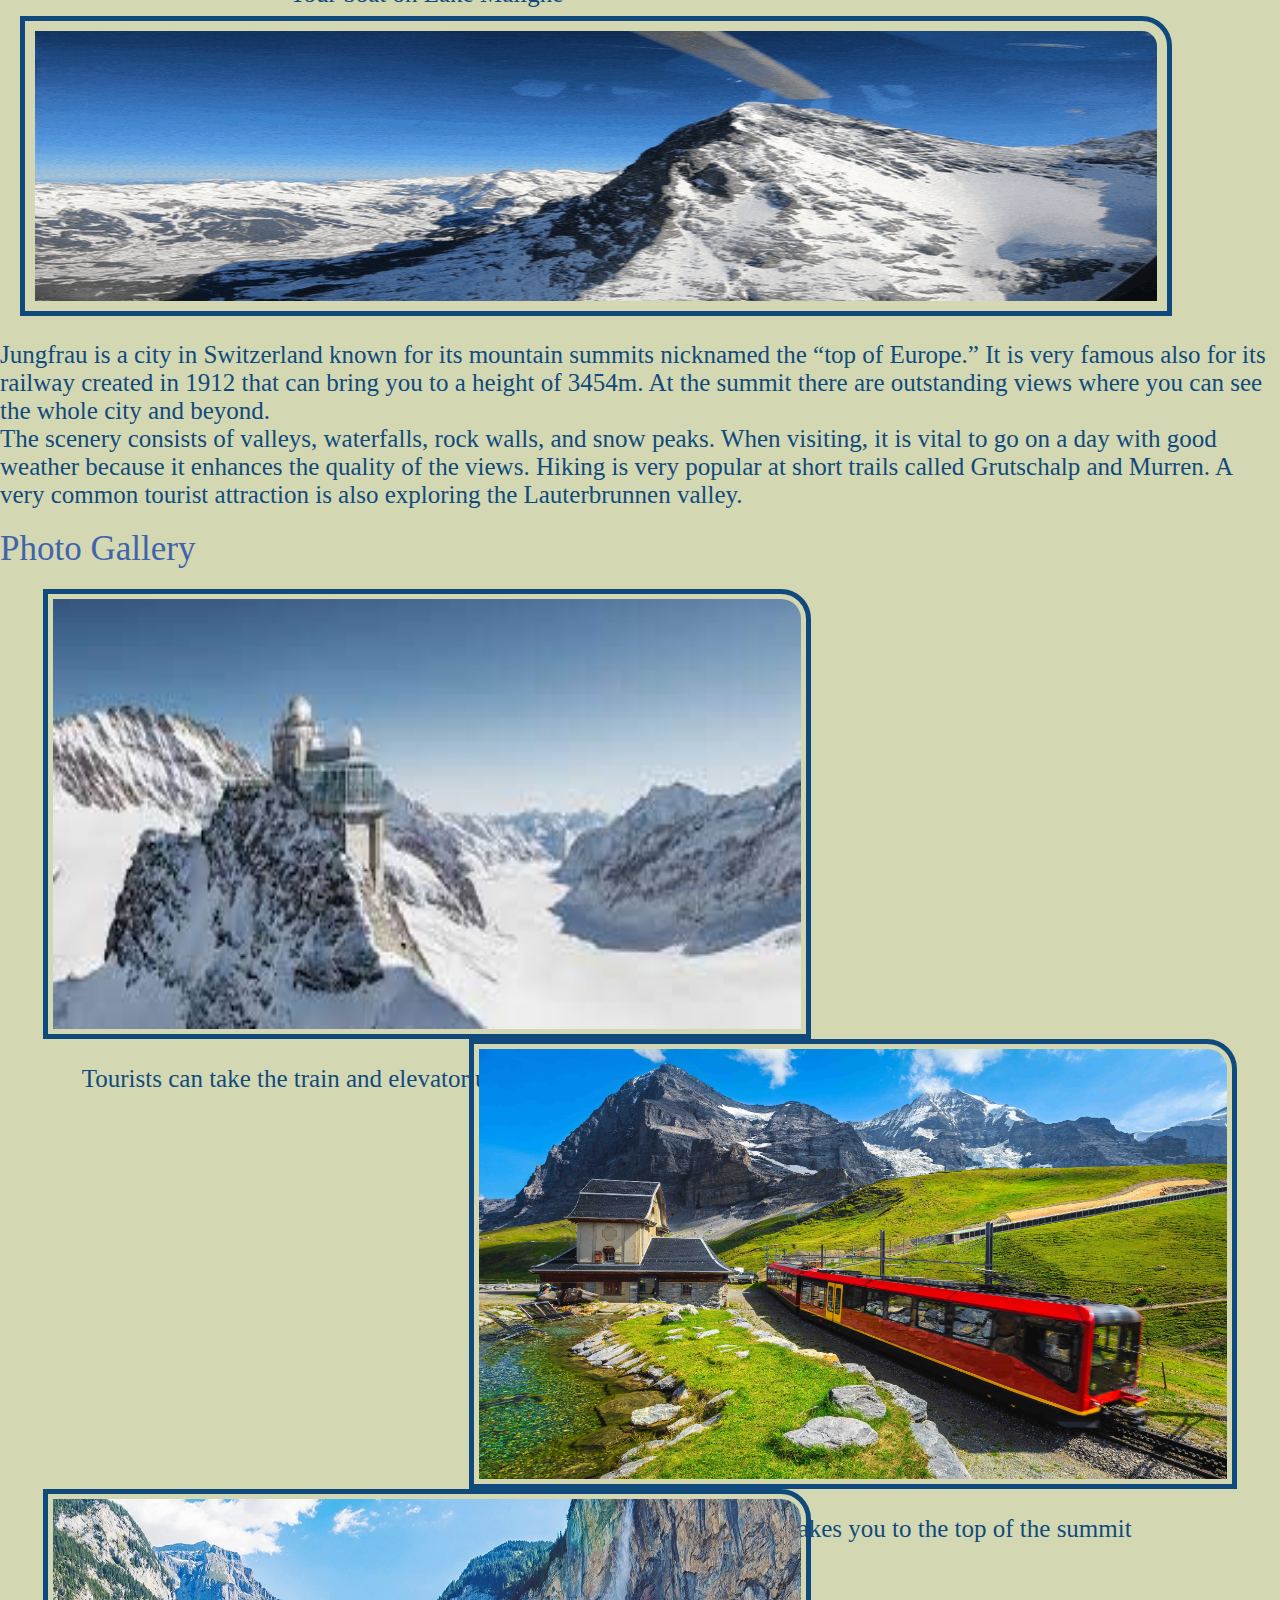
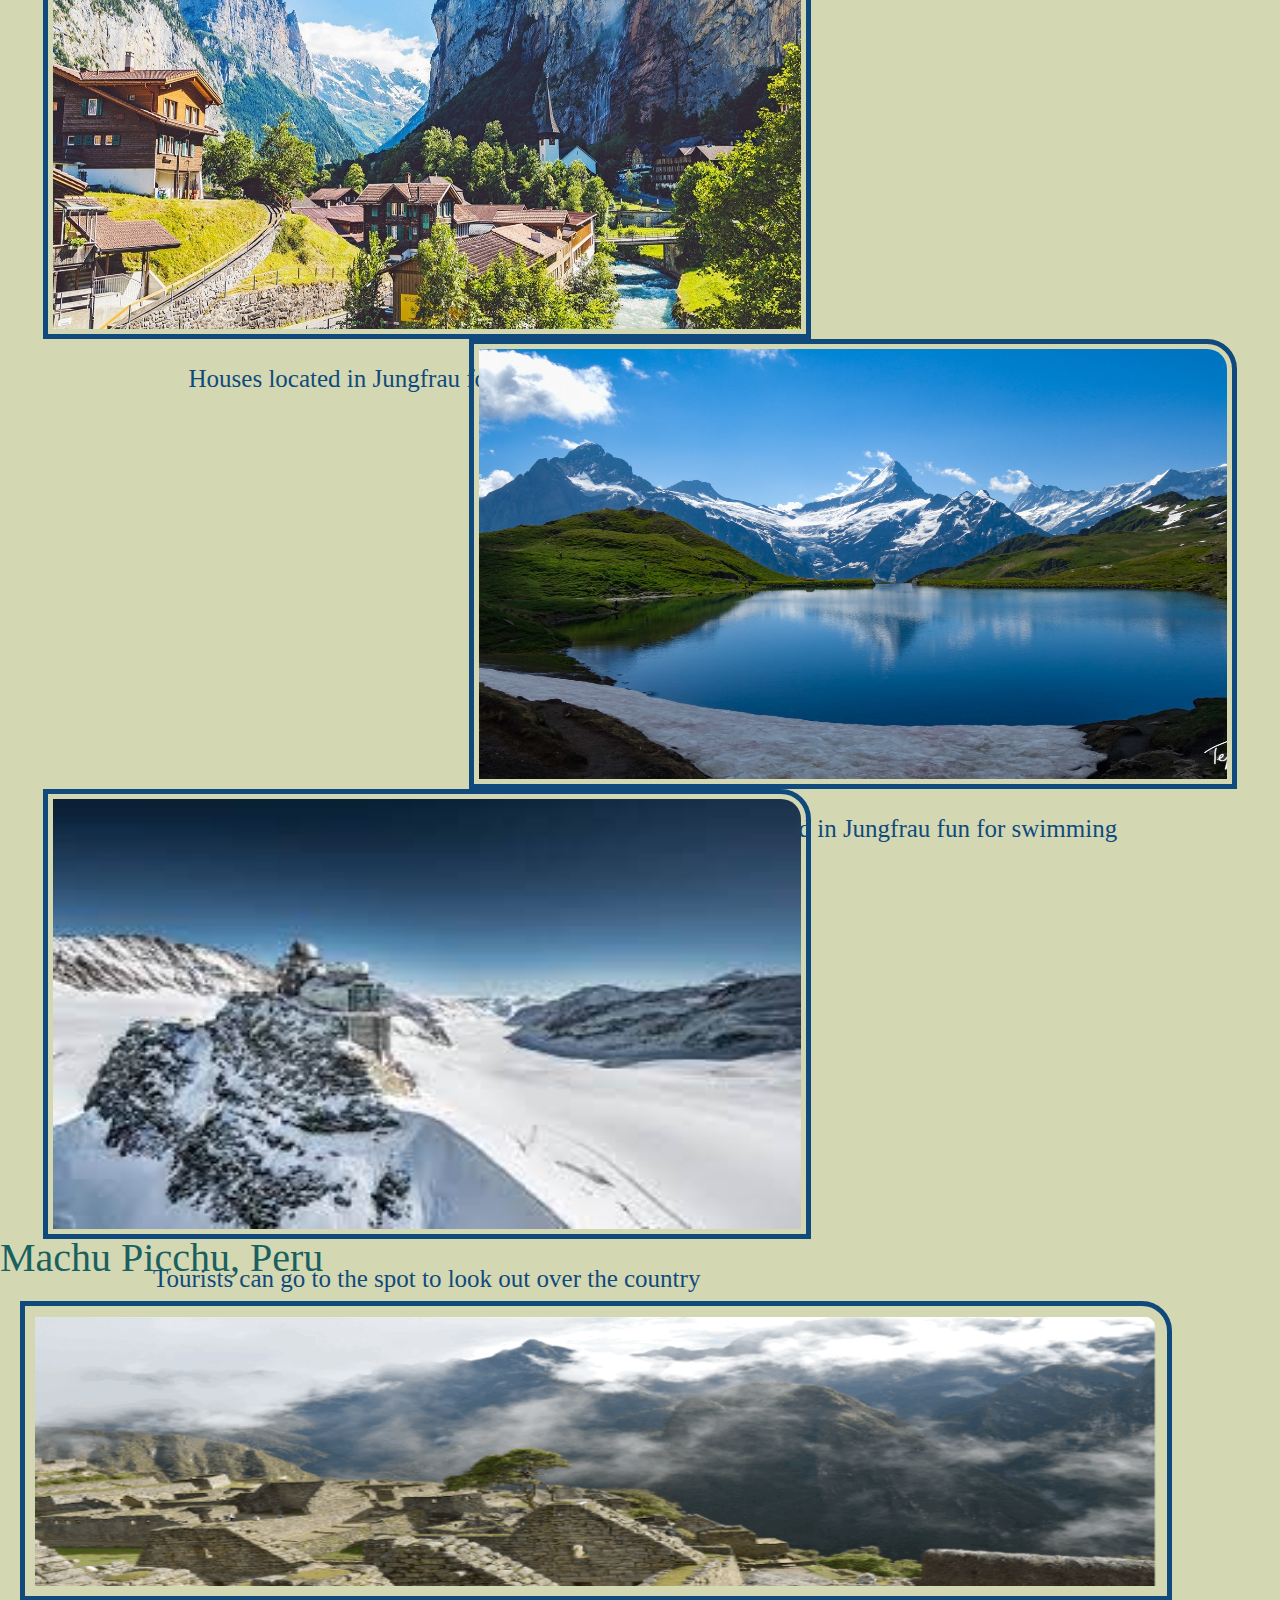
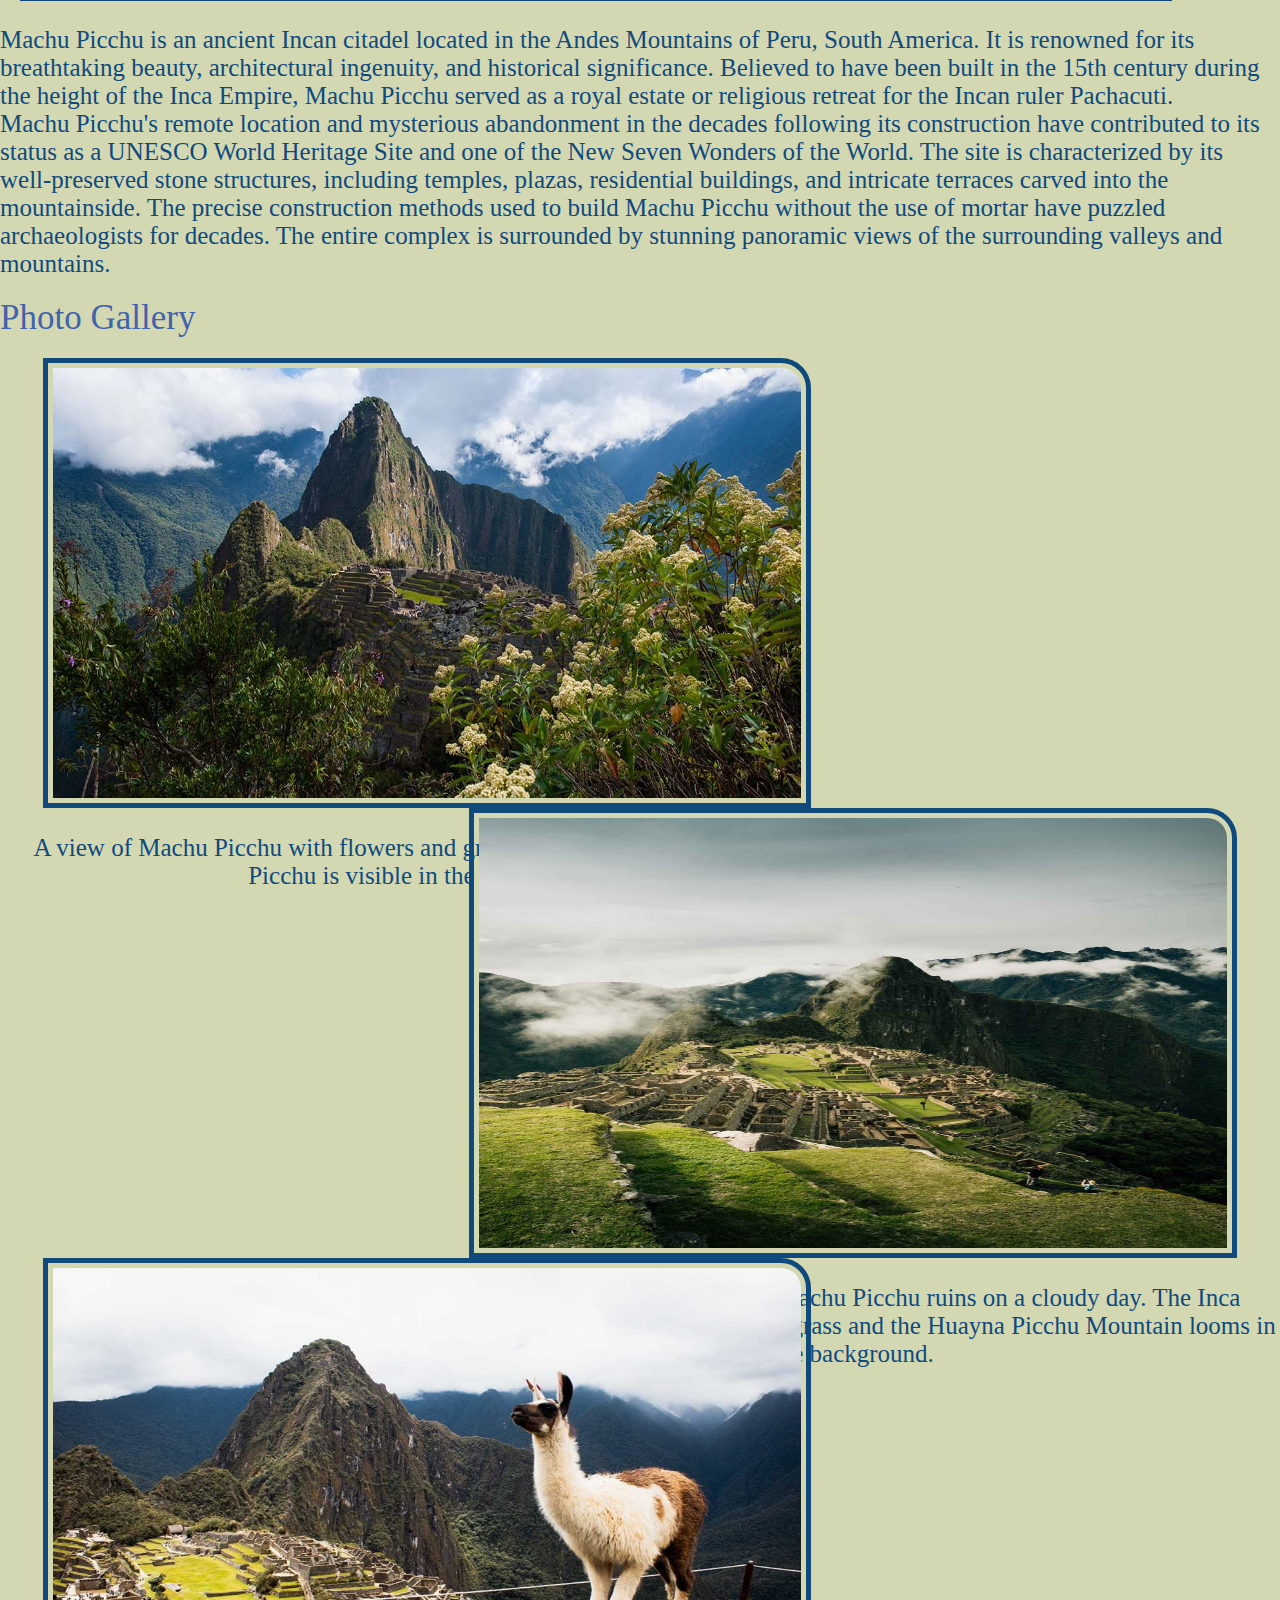
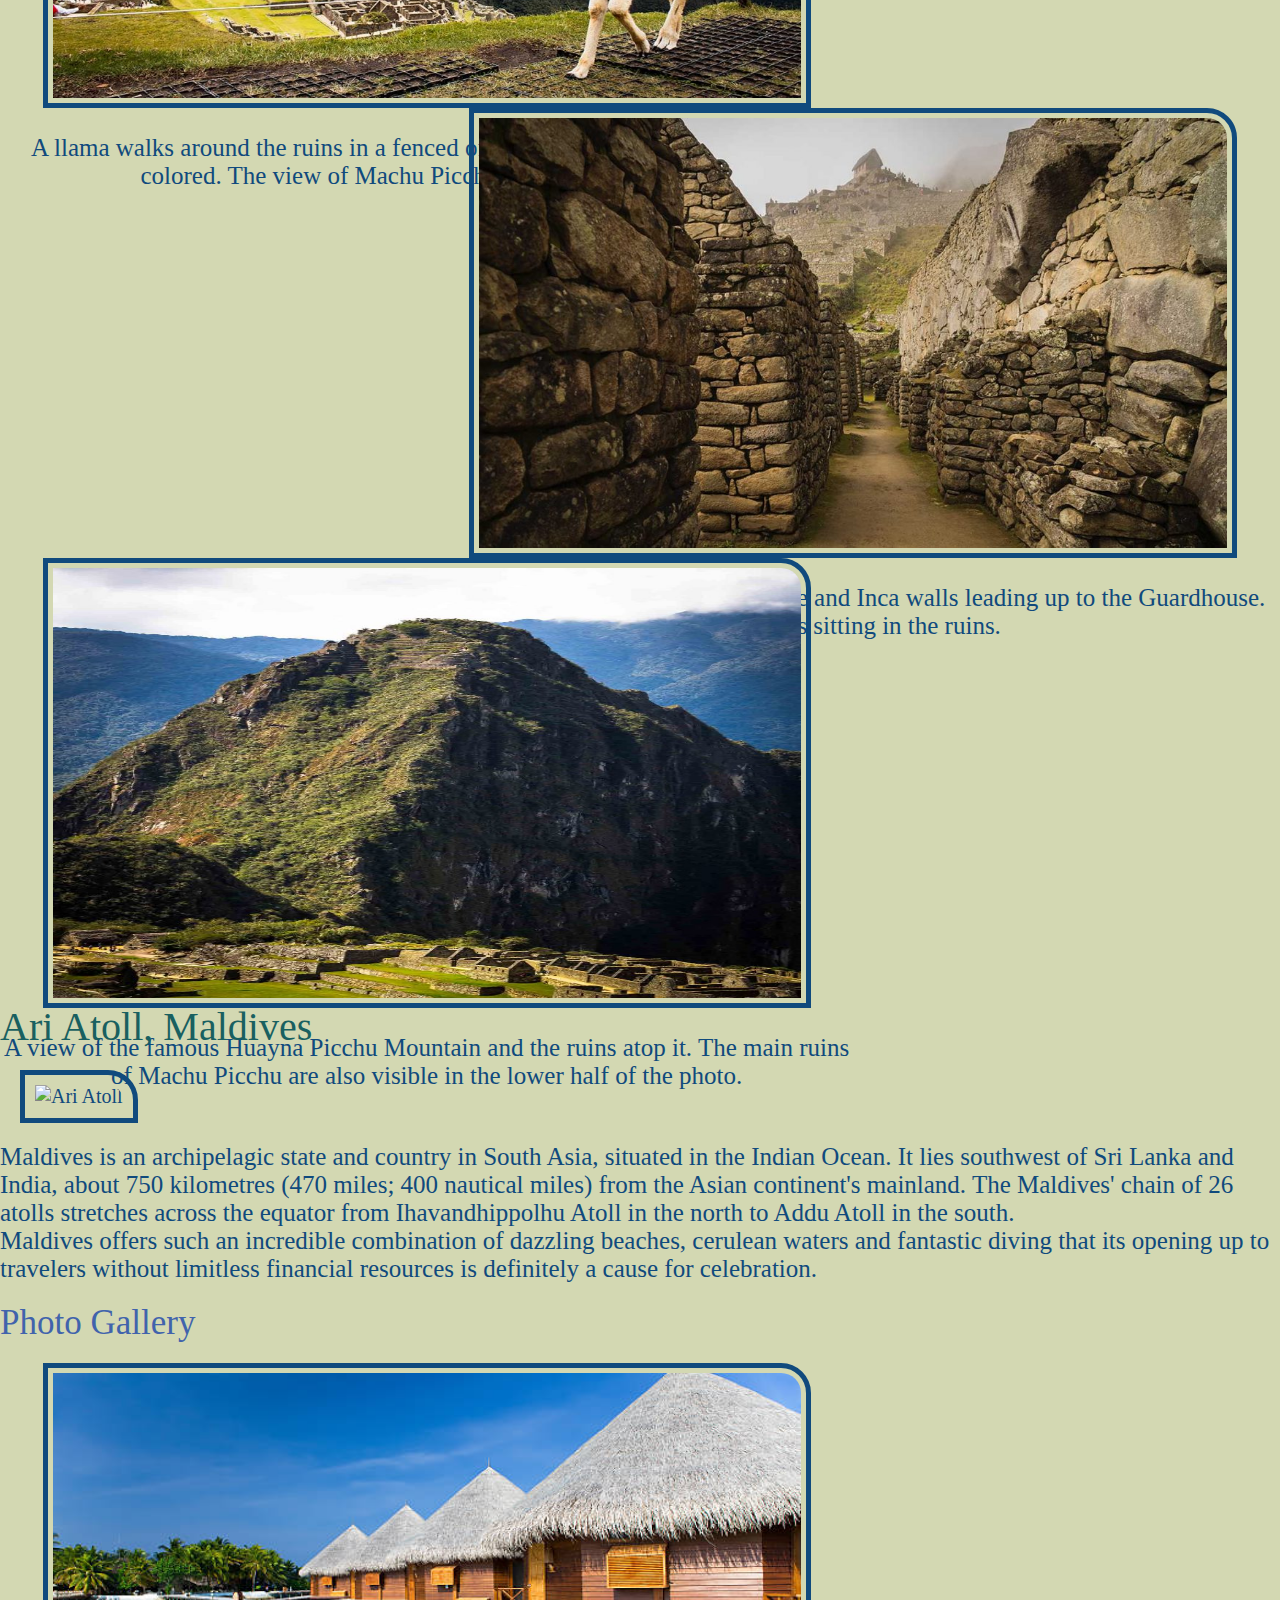
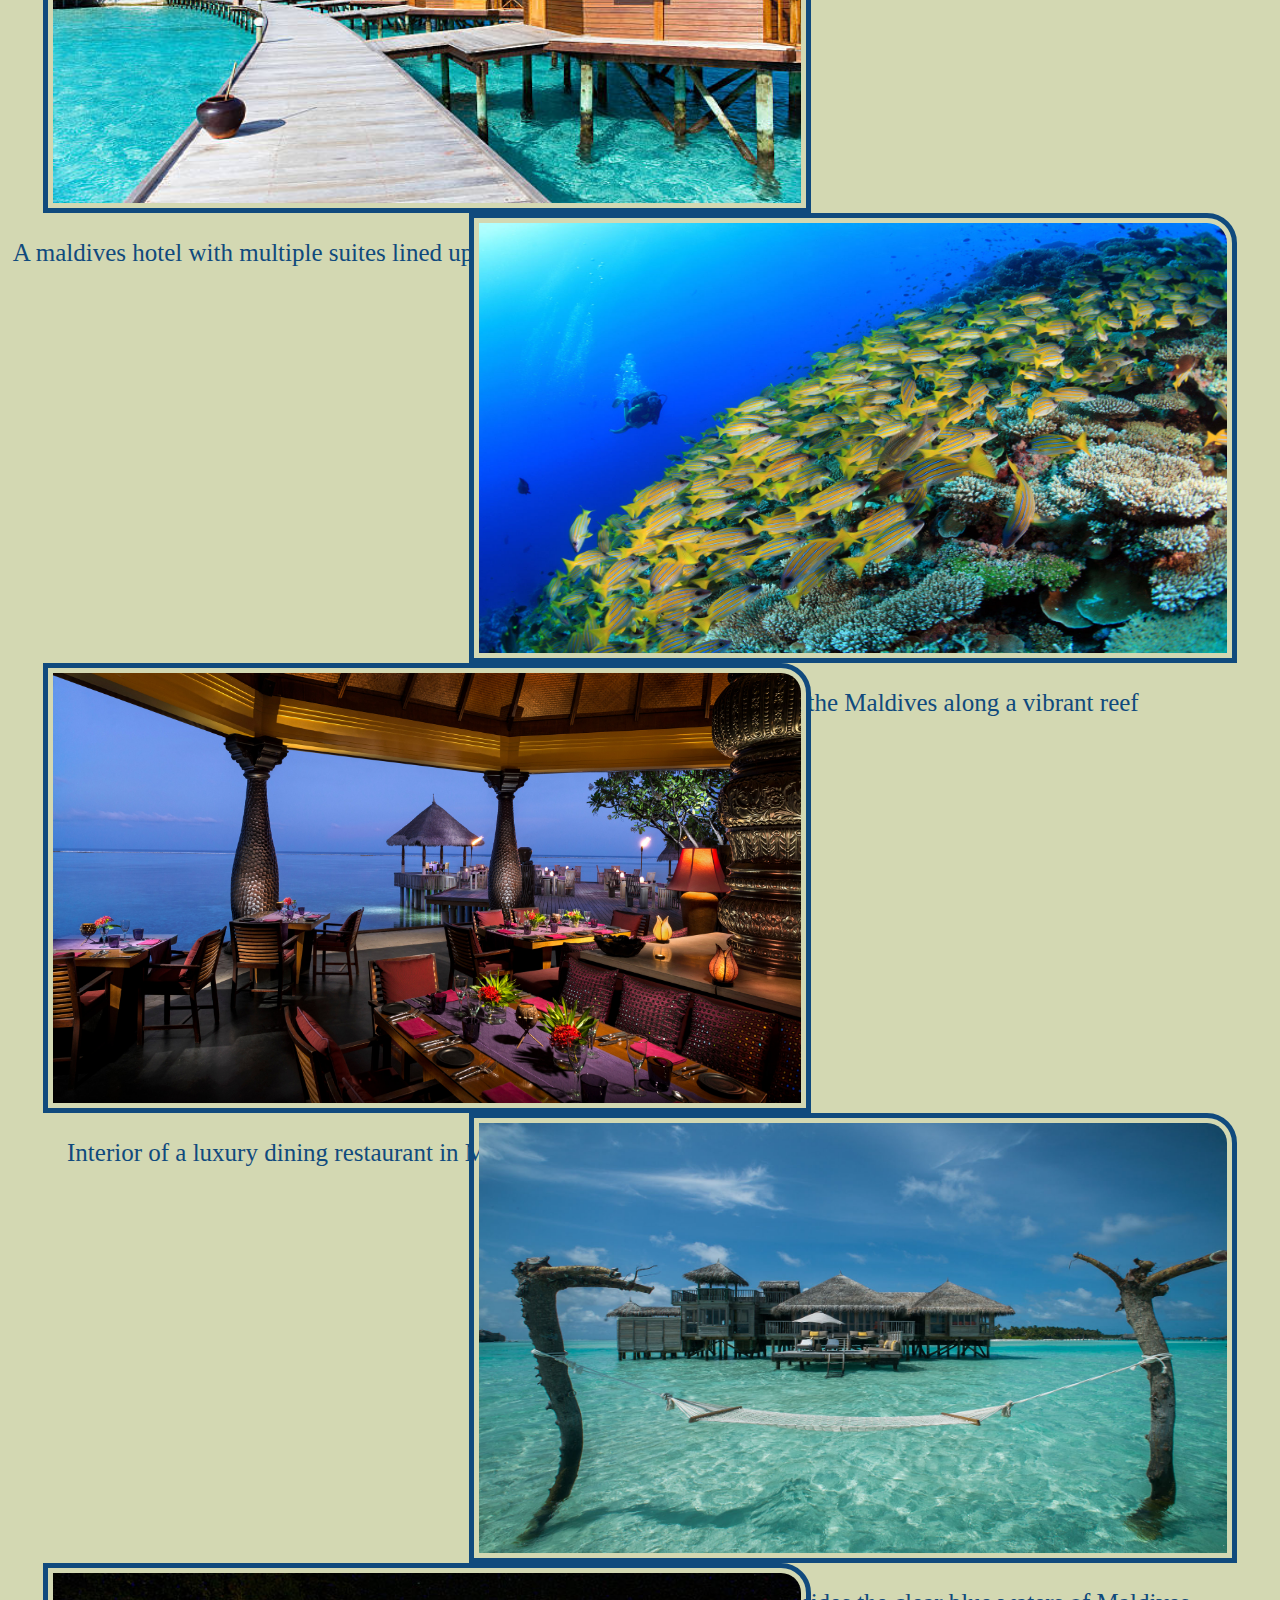
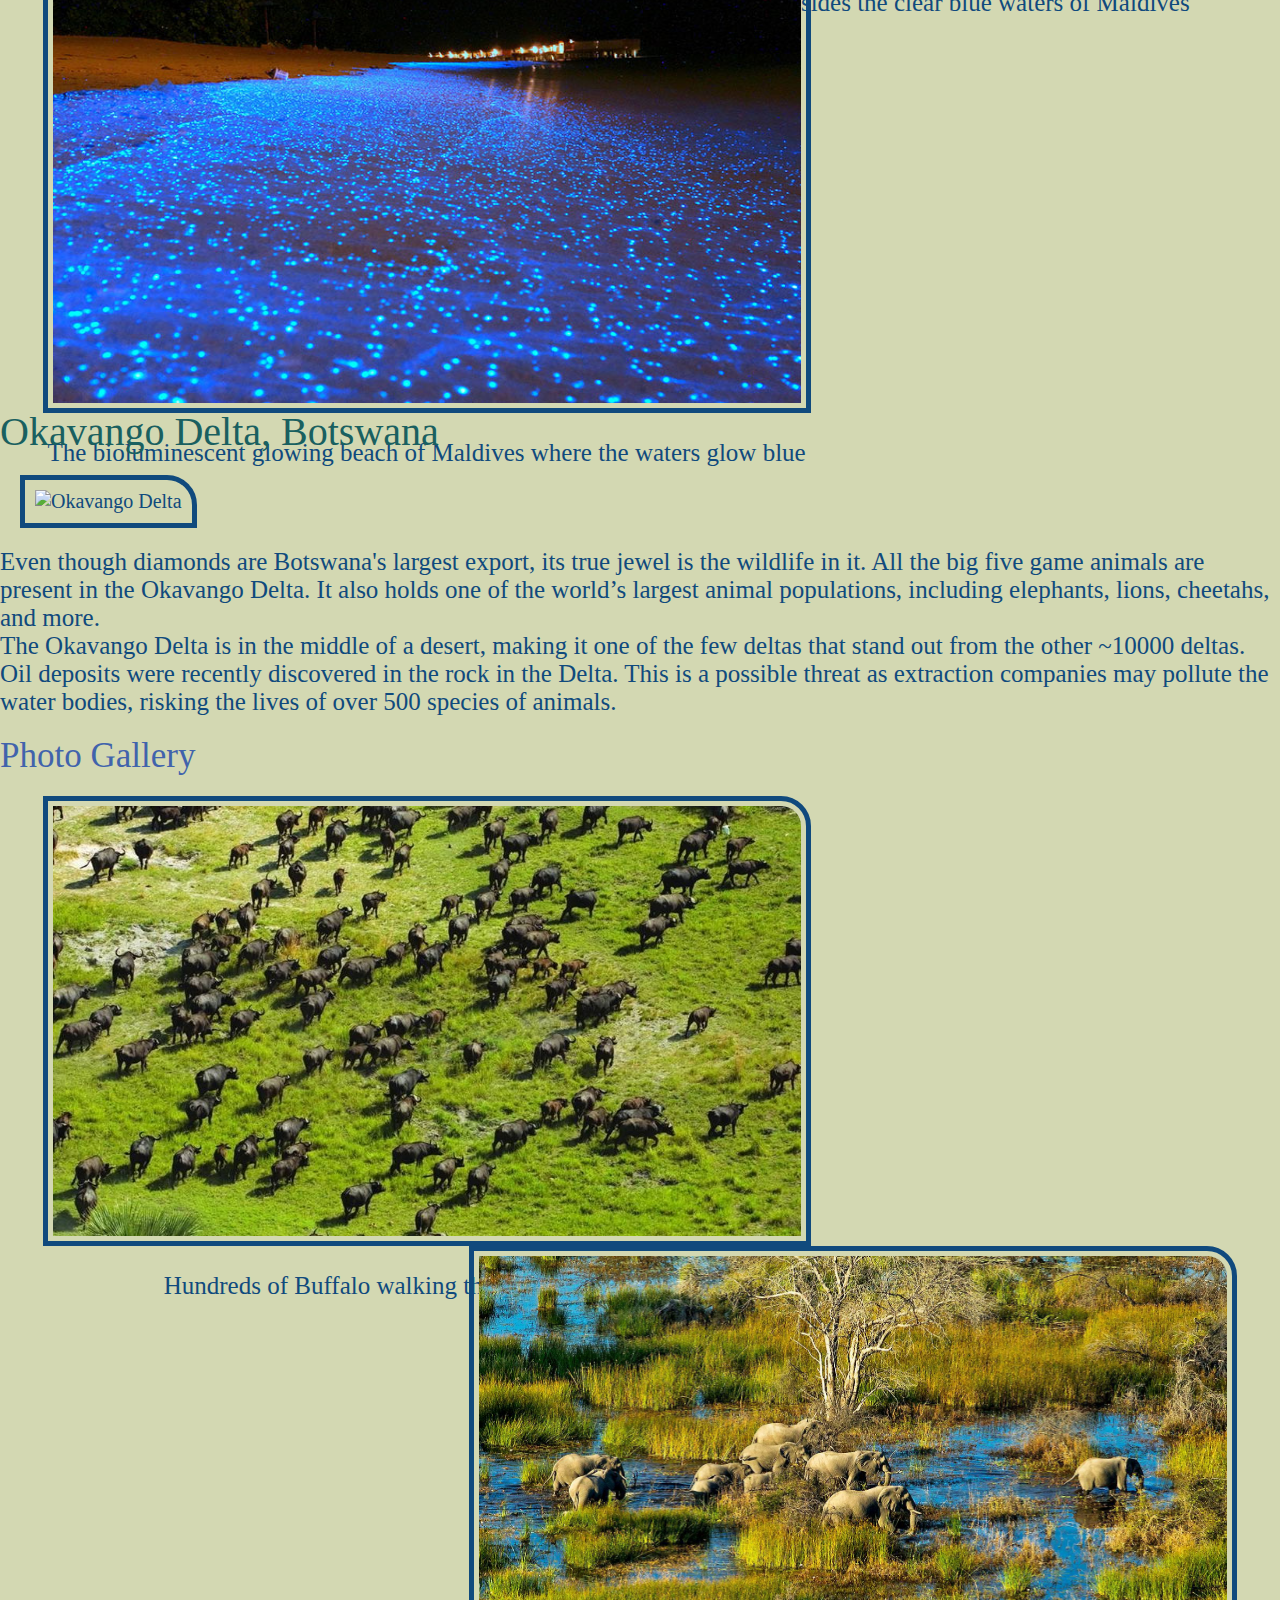
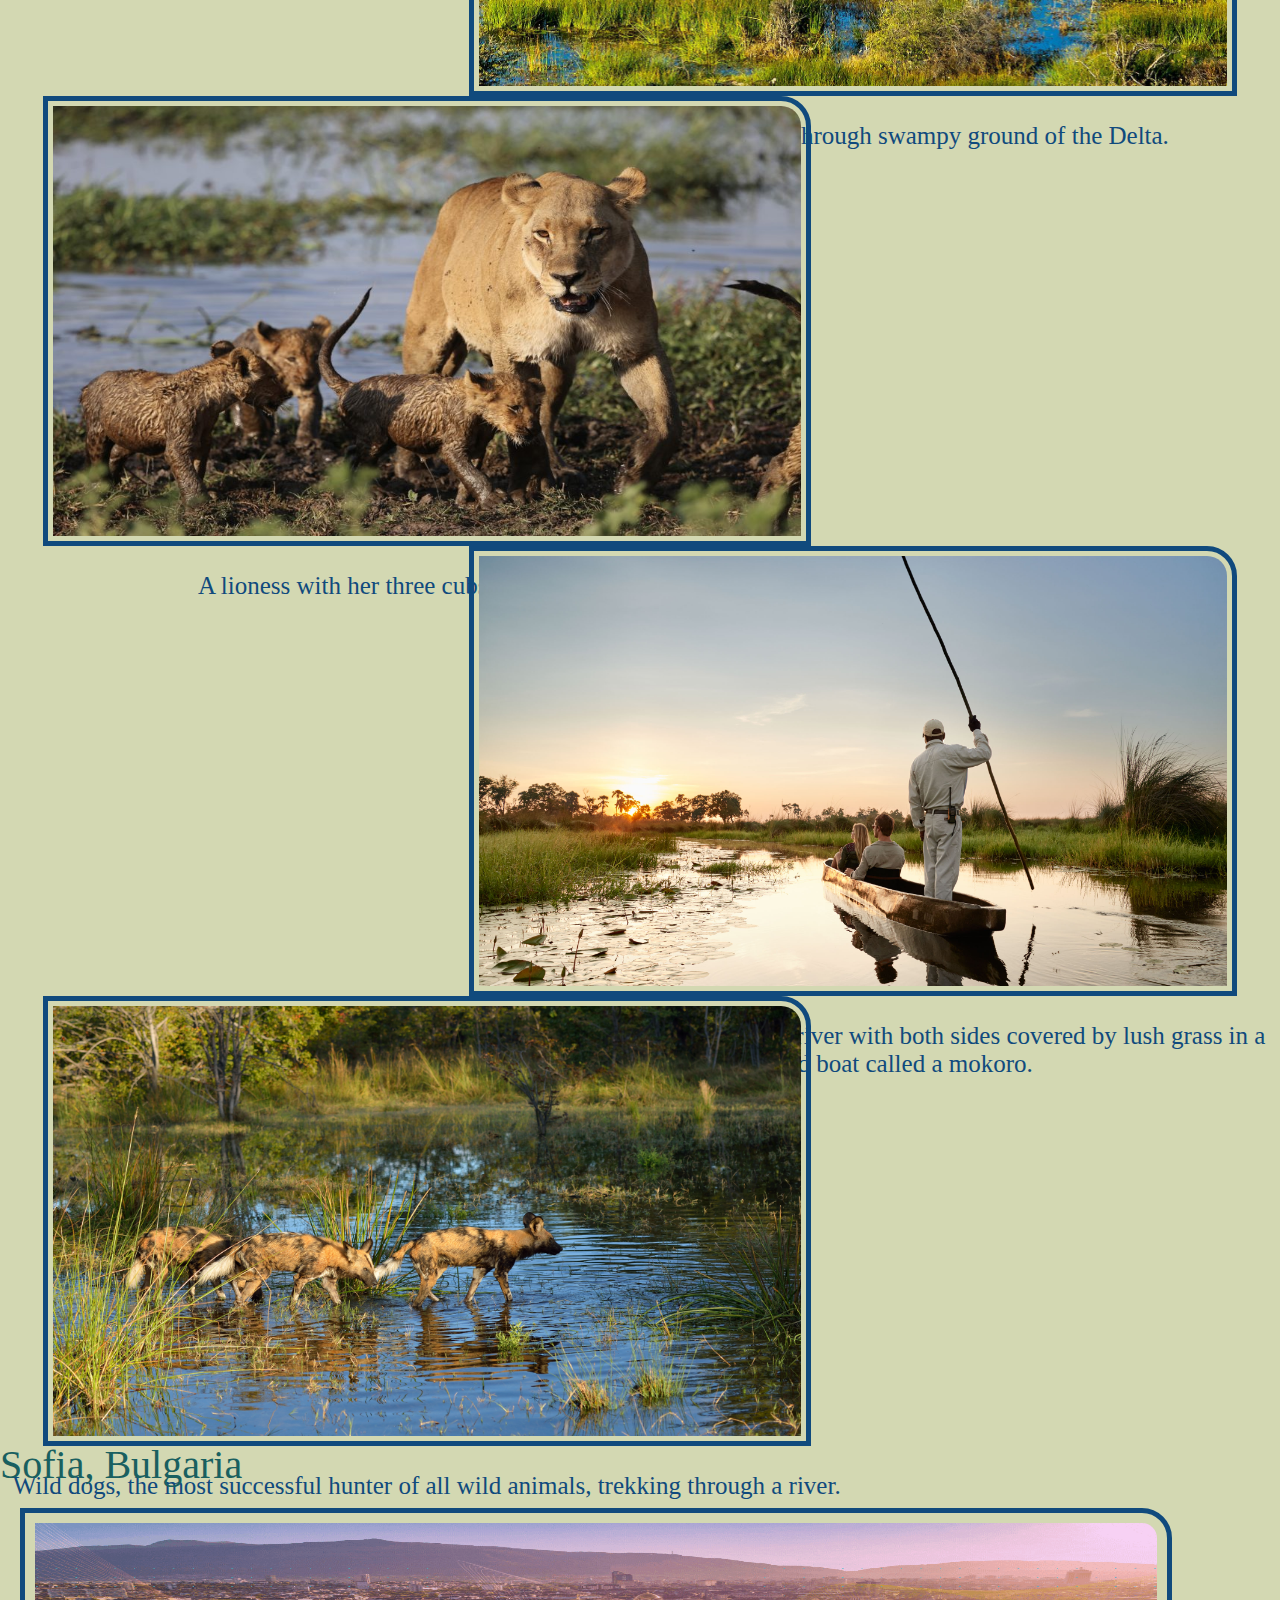
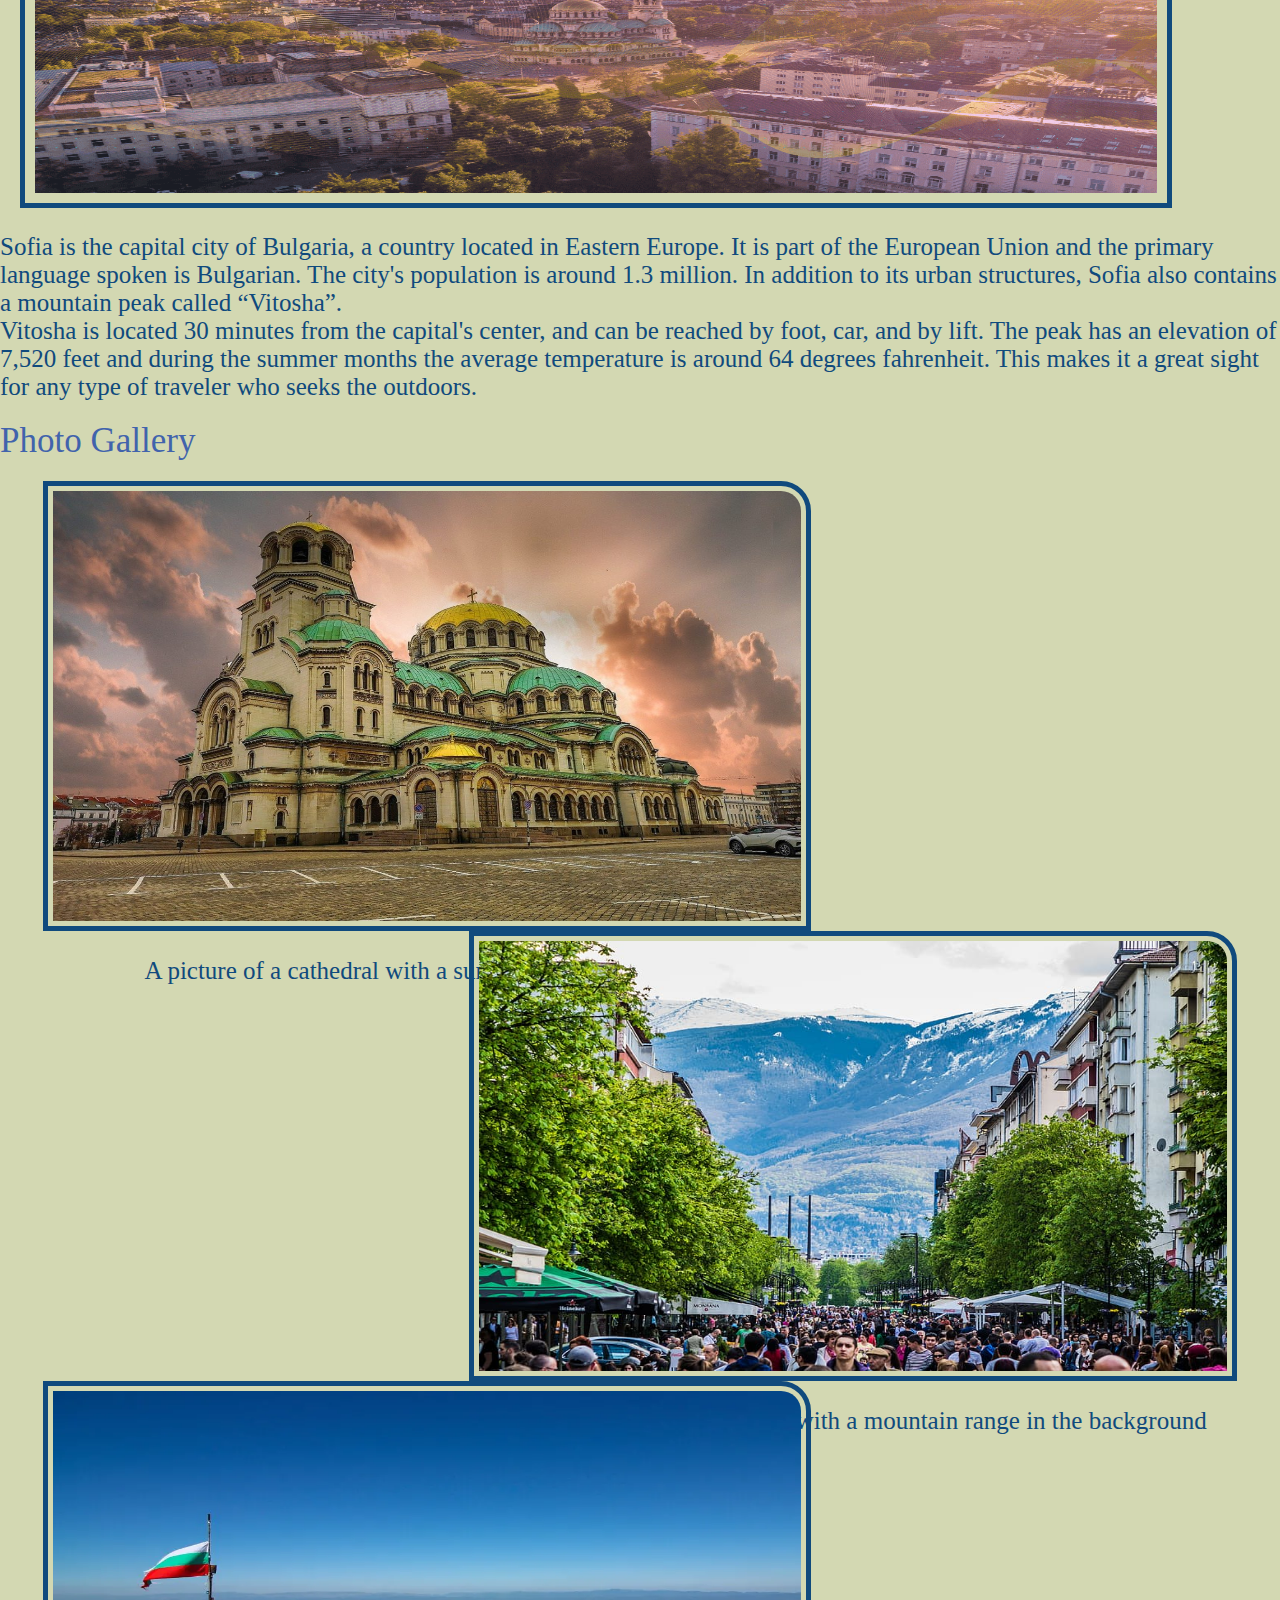
==== commit f411d1ef: "Add files via upload" ====
--- a/index.html
+++ b/index.html
@@ -7,7 +7,7 @@
     <link rel="stylesheet" href="CSS/reset.css">
     <link rel="stylesheet" href="CSS/style.css">
     <title>Travel</title>
-    <link rel="stylesheet"href="https://cdnjs.cloudflare.com/ajax/libs/animate.css/3.7.0/animate.min.css">
+    <link rel="stylesheet" href="https://cdnjs.cloudflare.com/ajax/libs/animate.css/3.7.0/animate.min.css">
     
 </head>
 <body>
@@ -23,6 +23,7 @@
             <li><u><a href="pets.html">Pets</a></u></li>
         </ul>
     </nav>
+
     <audio controls autoplay>
         <source src="images/travel_sounds.mp3" type="audio/mpeg">
       Your browser does not support the audio element.
--- a/CSS/style.css
+++ b/CSS/style.css
@@ -39,7 +39,7 @@
 
  li{
    margin-left: 10%;
-   color: #3566ff;
+   color: #00008b;
    height: 10px;
  }
 
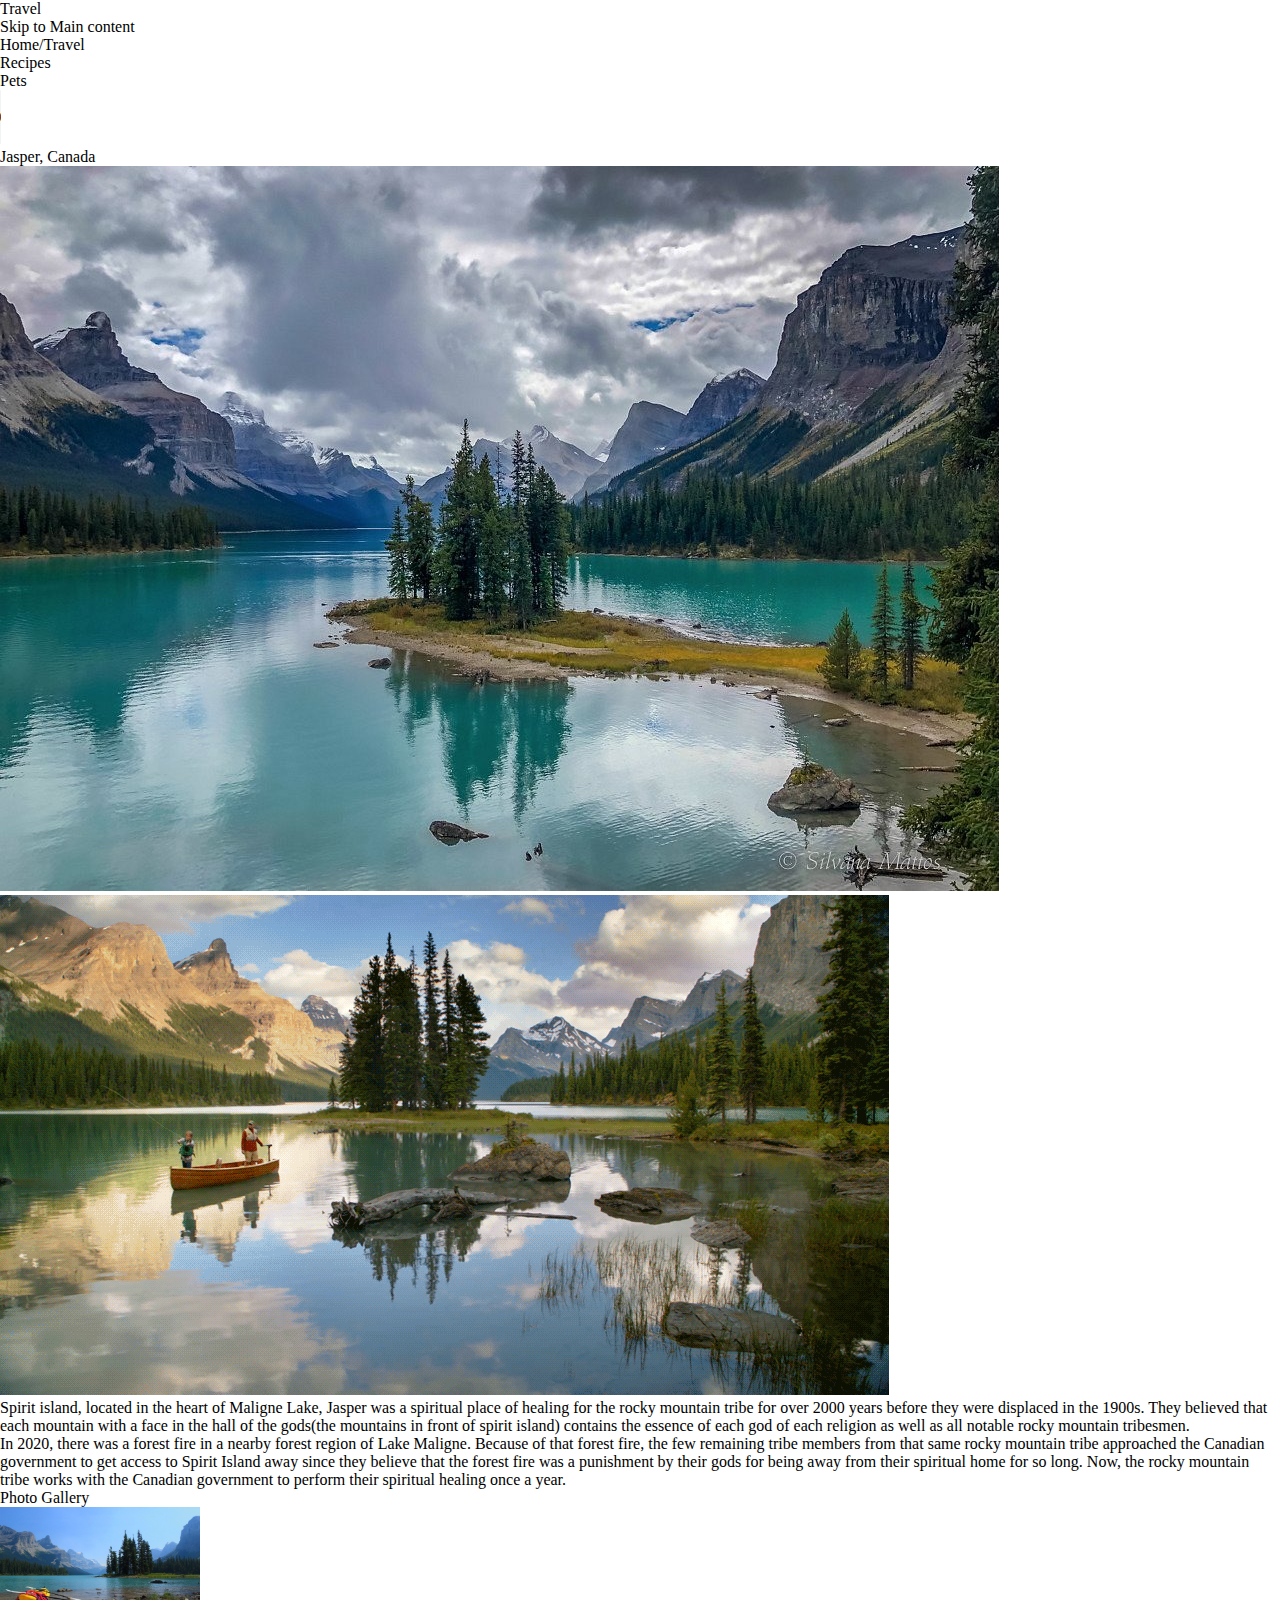
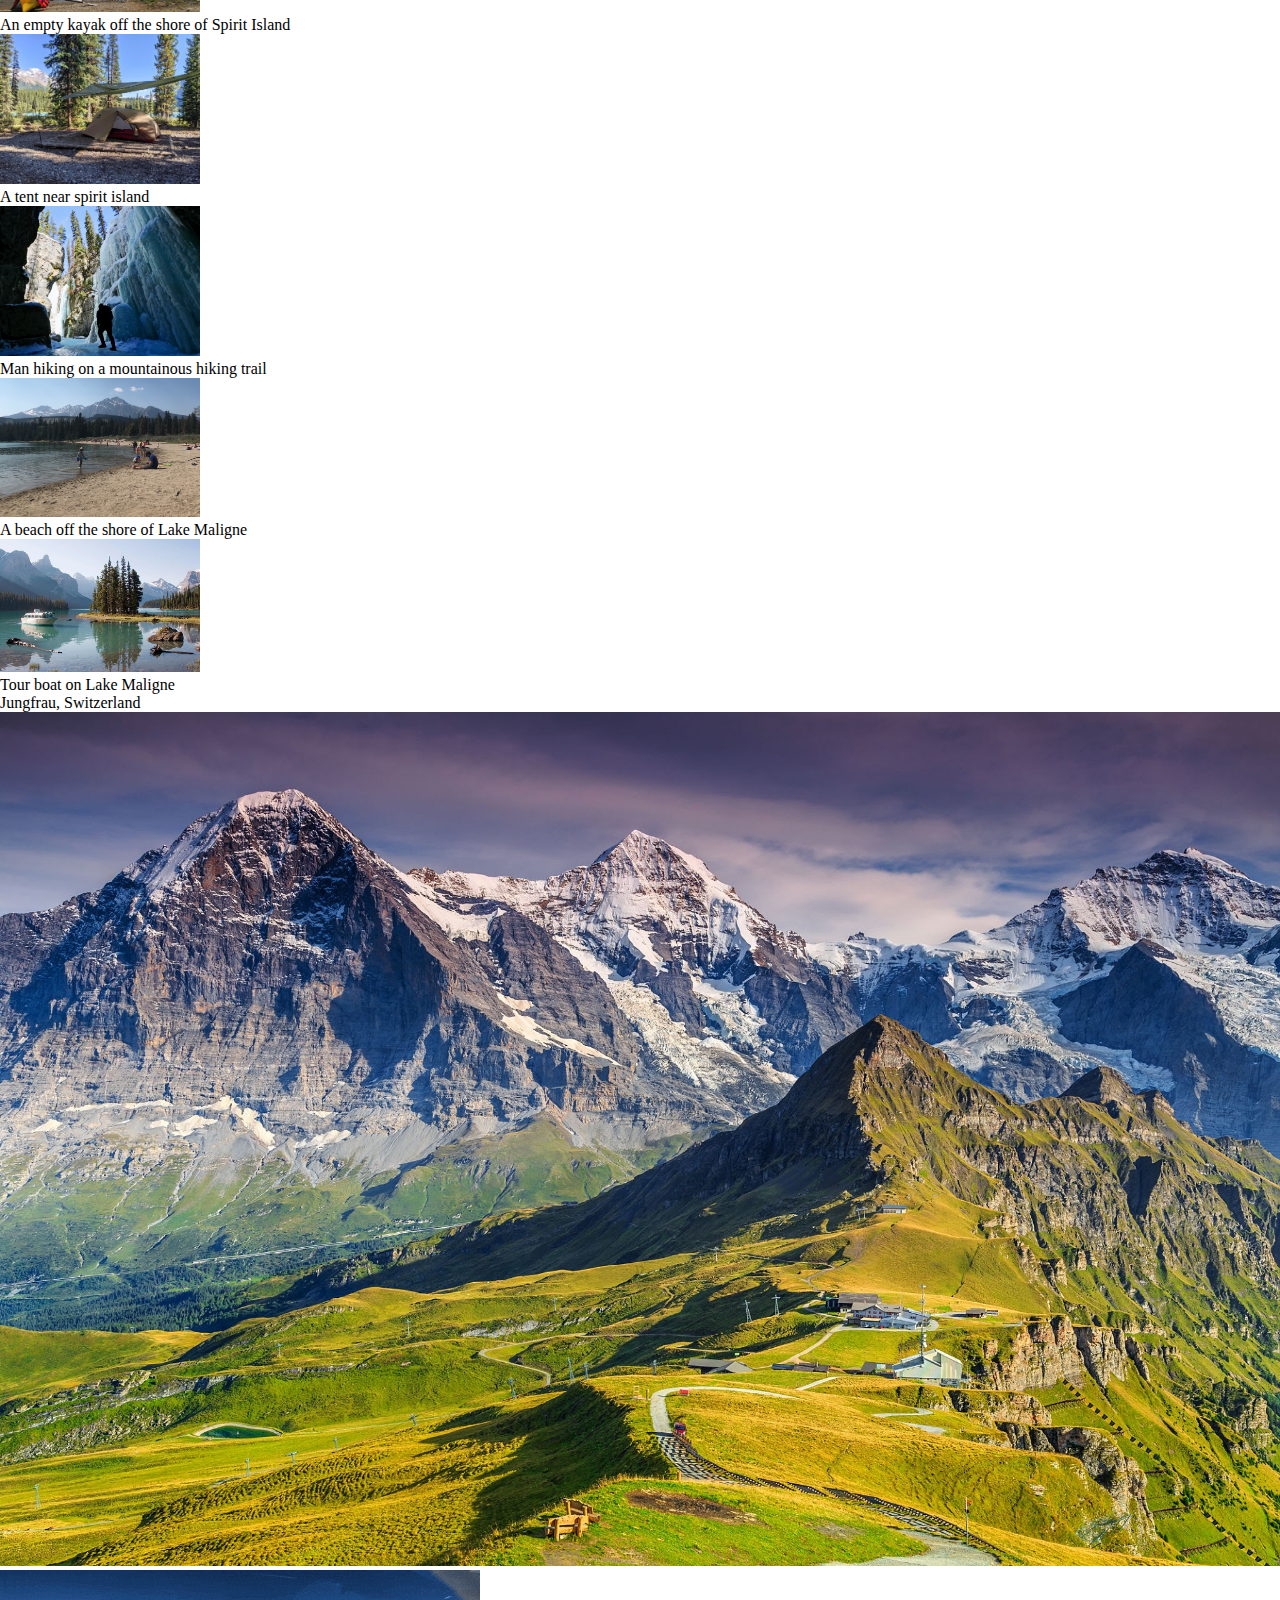
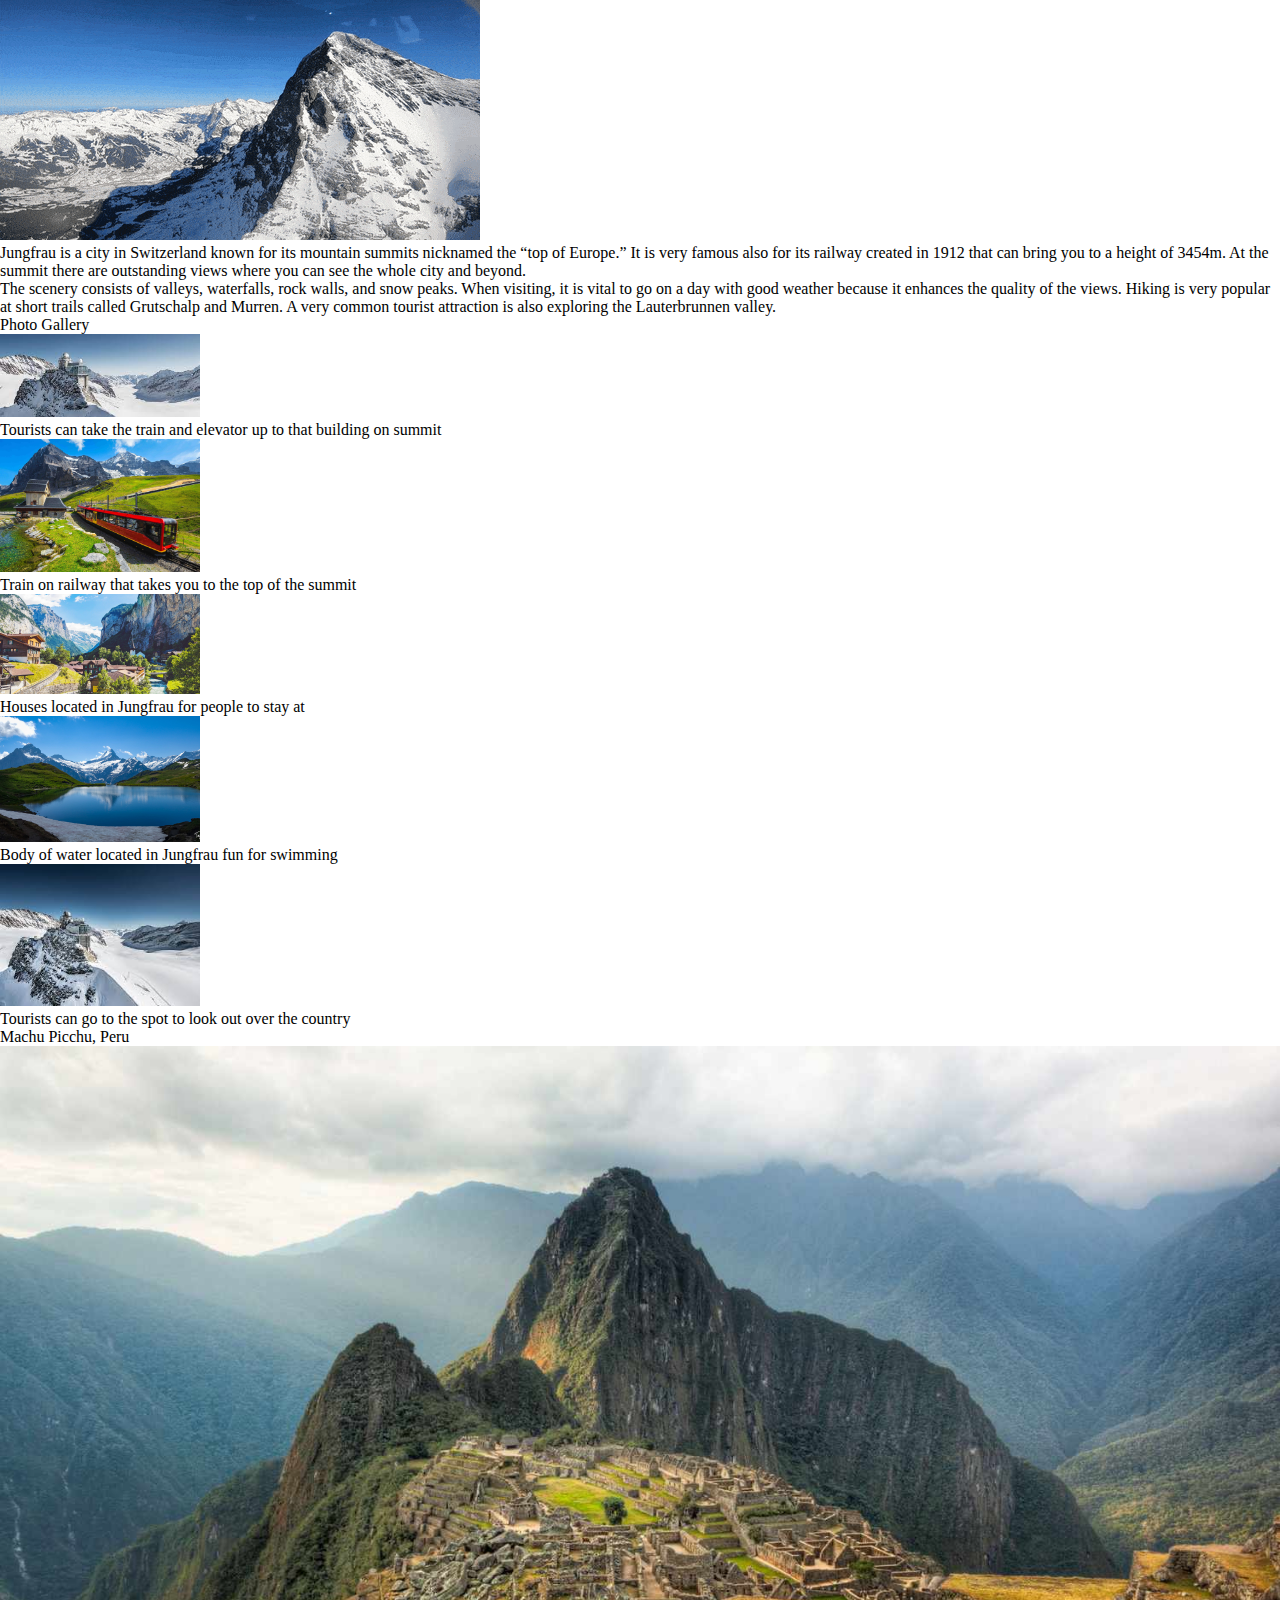
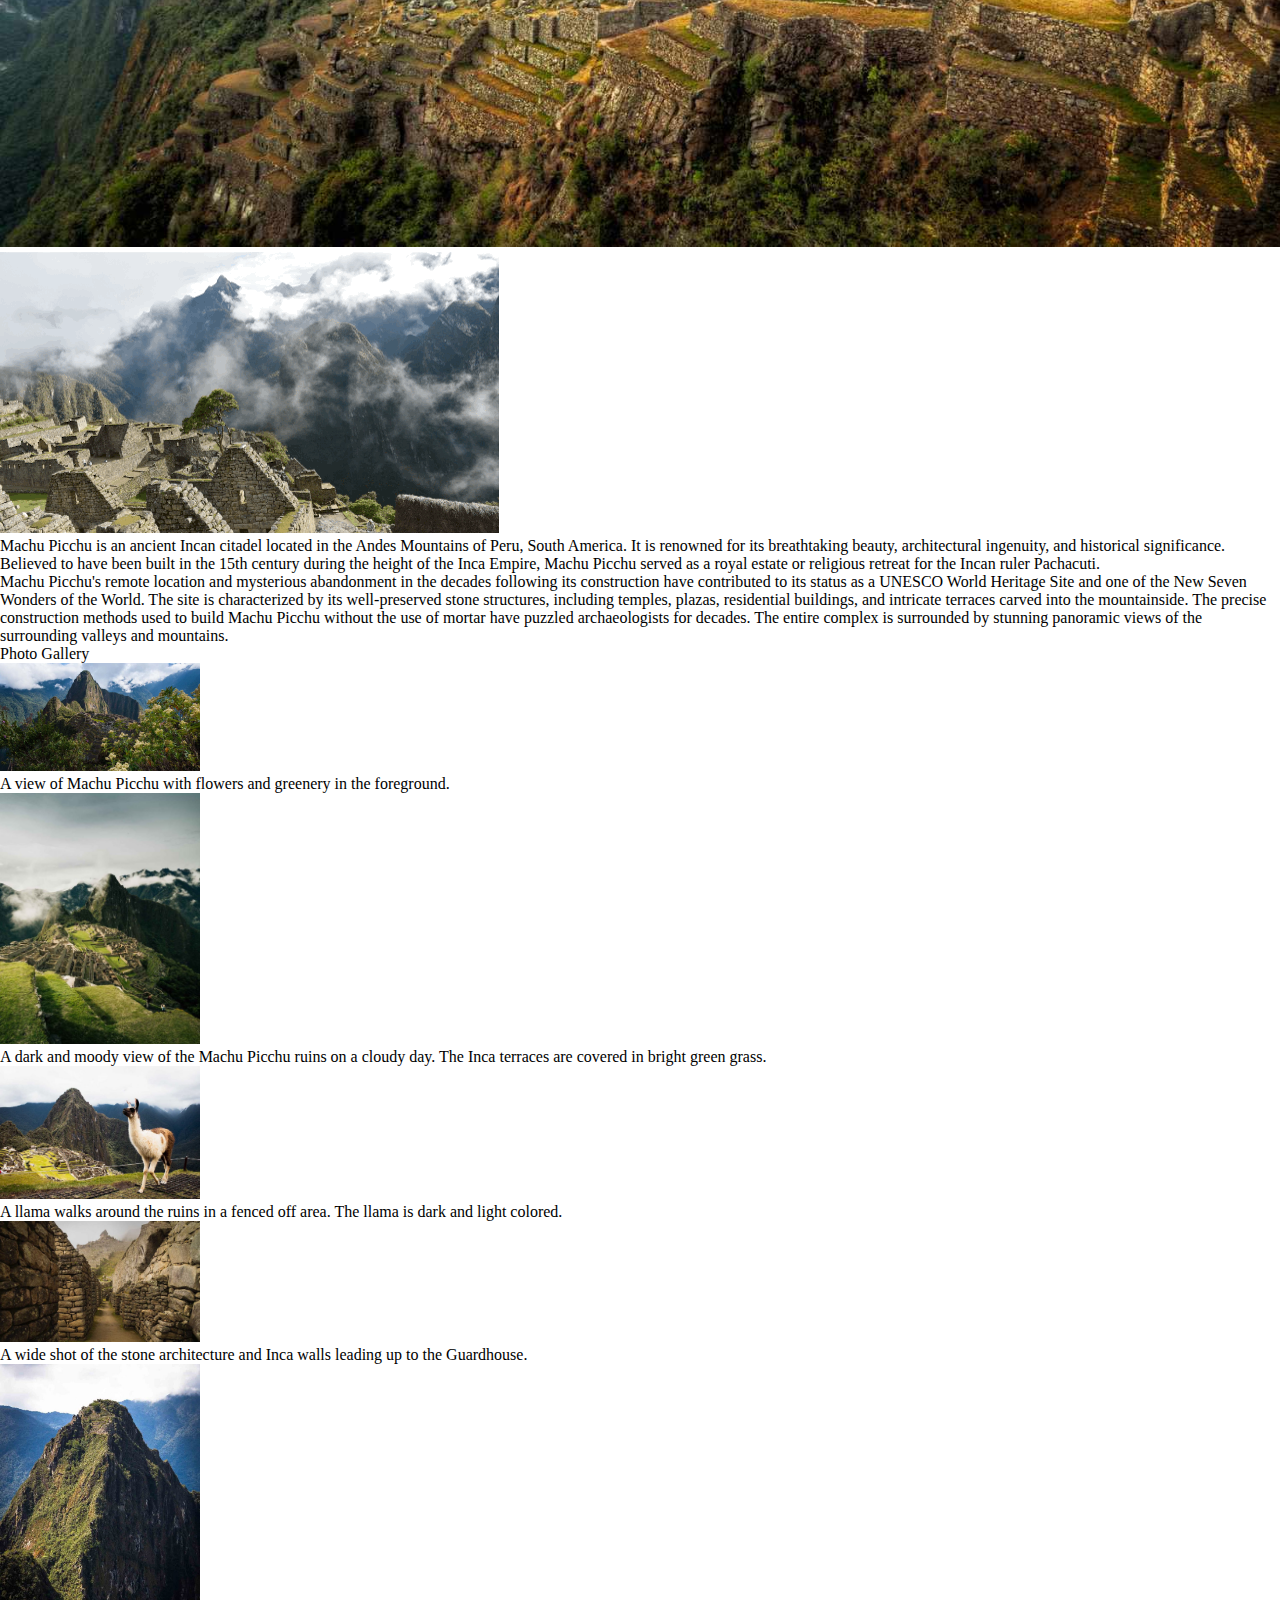
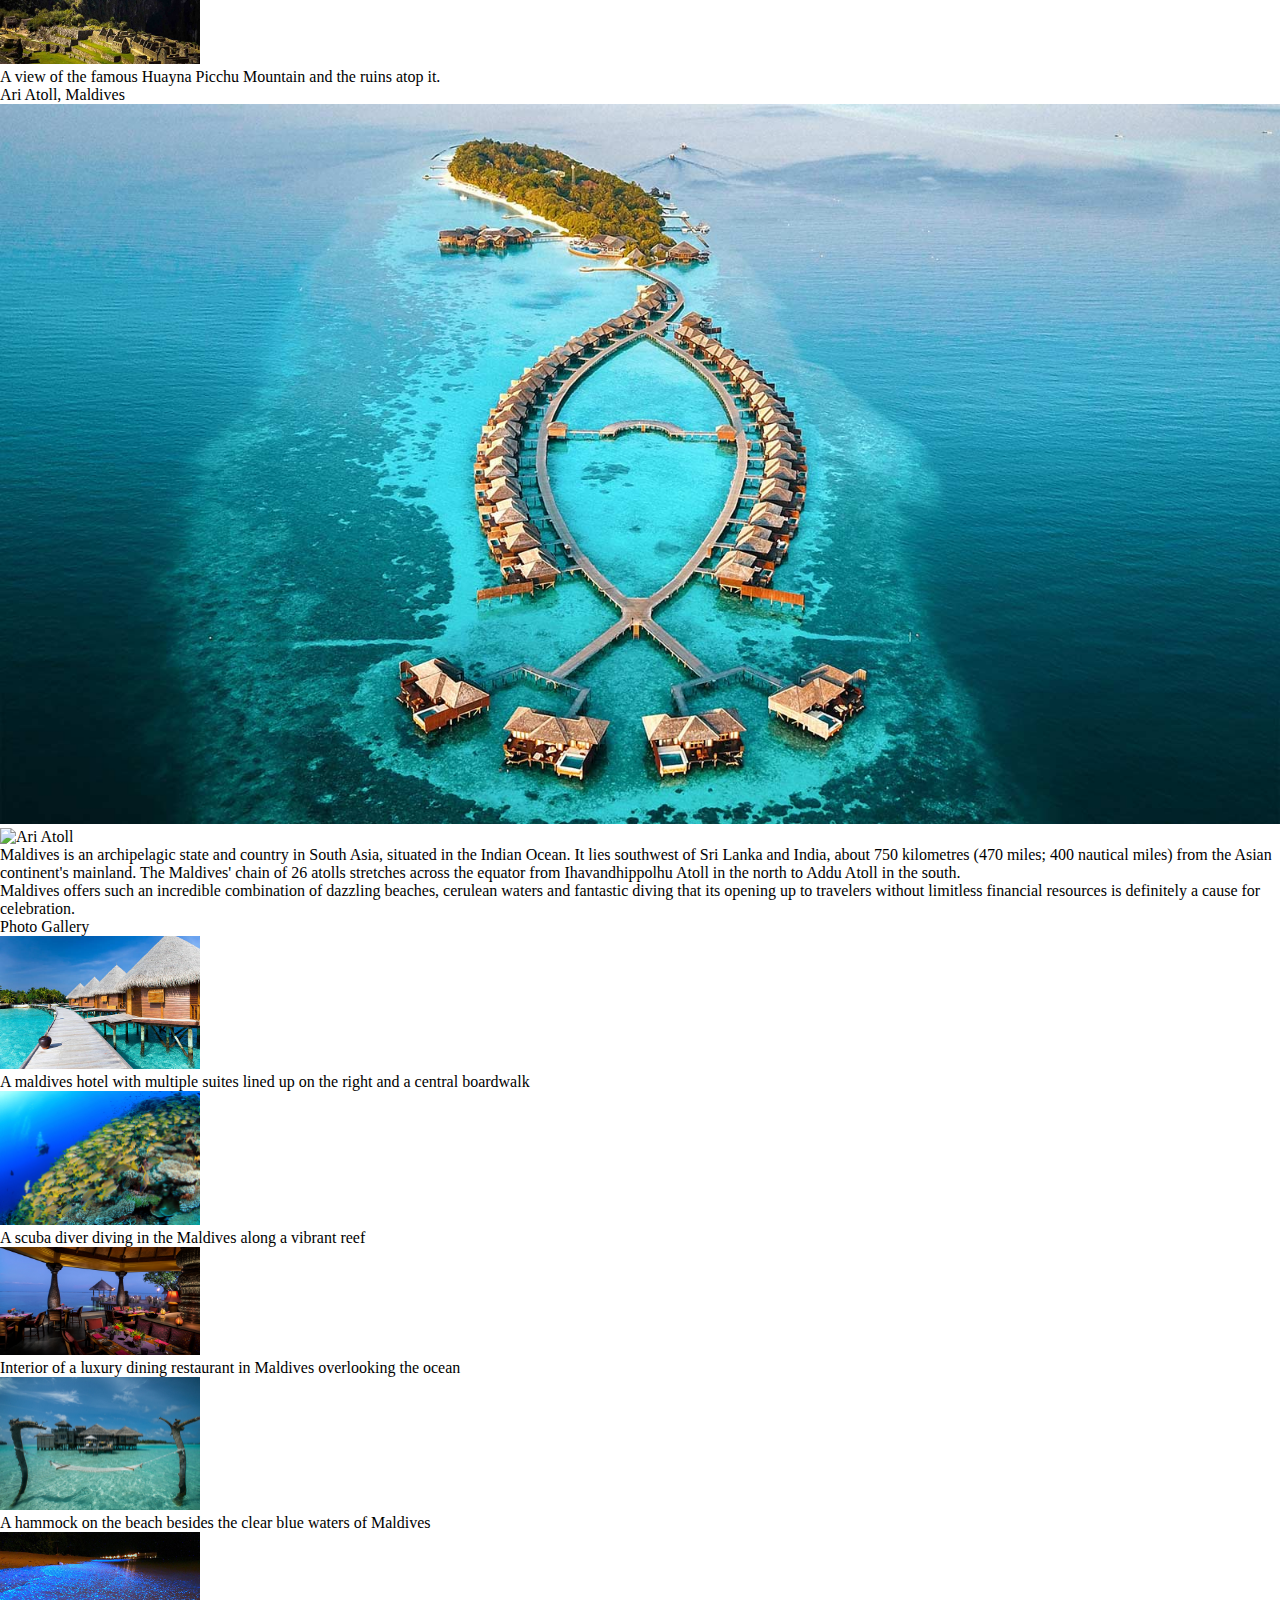
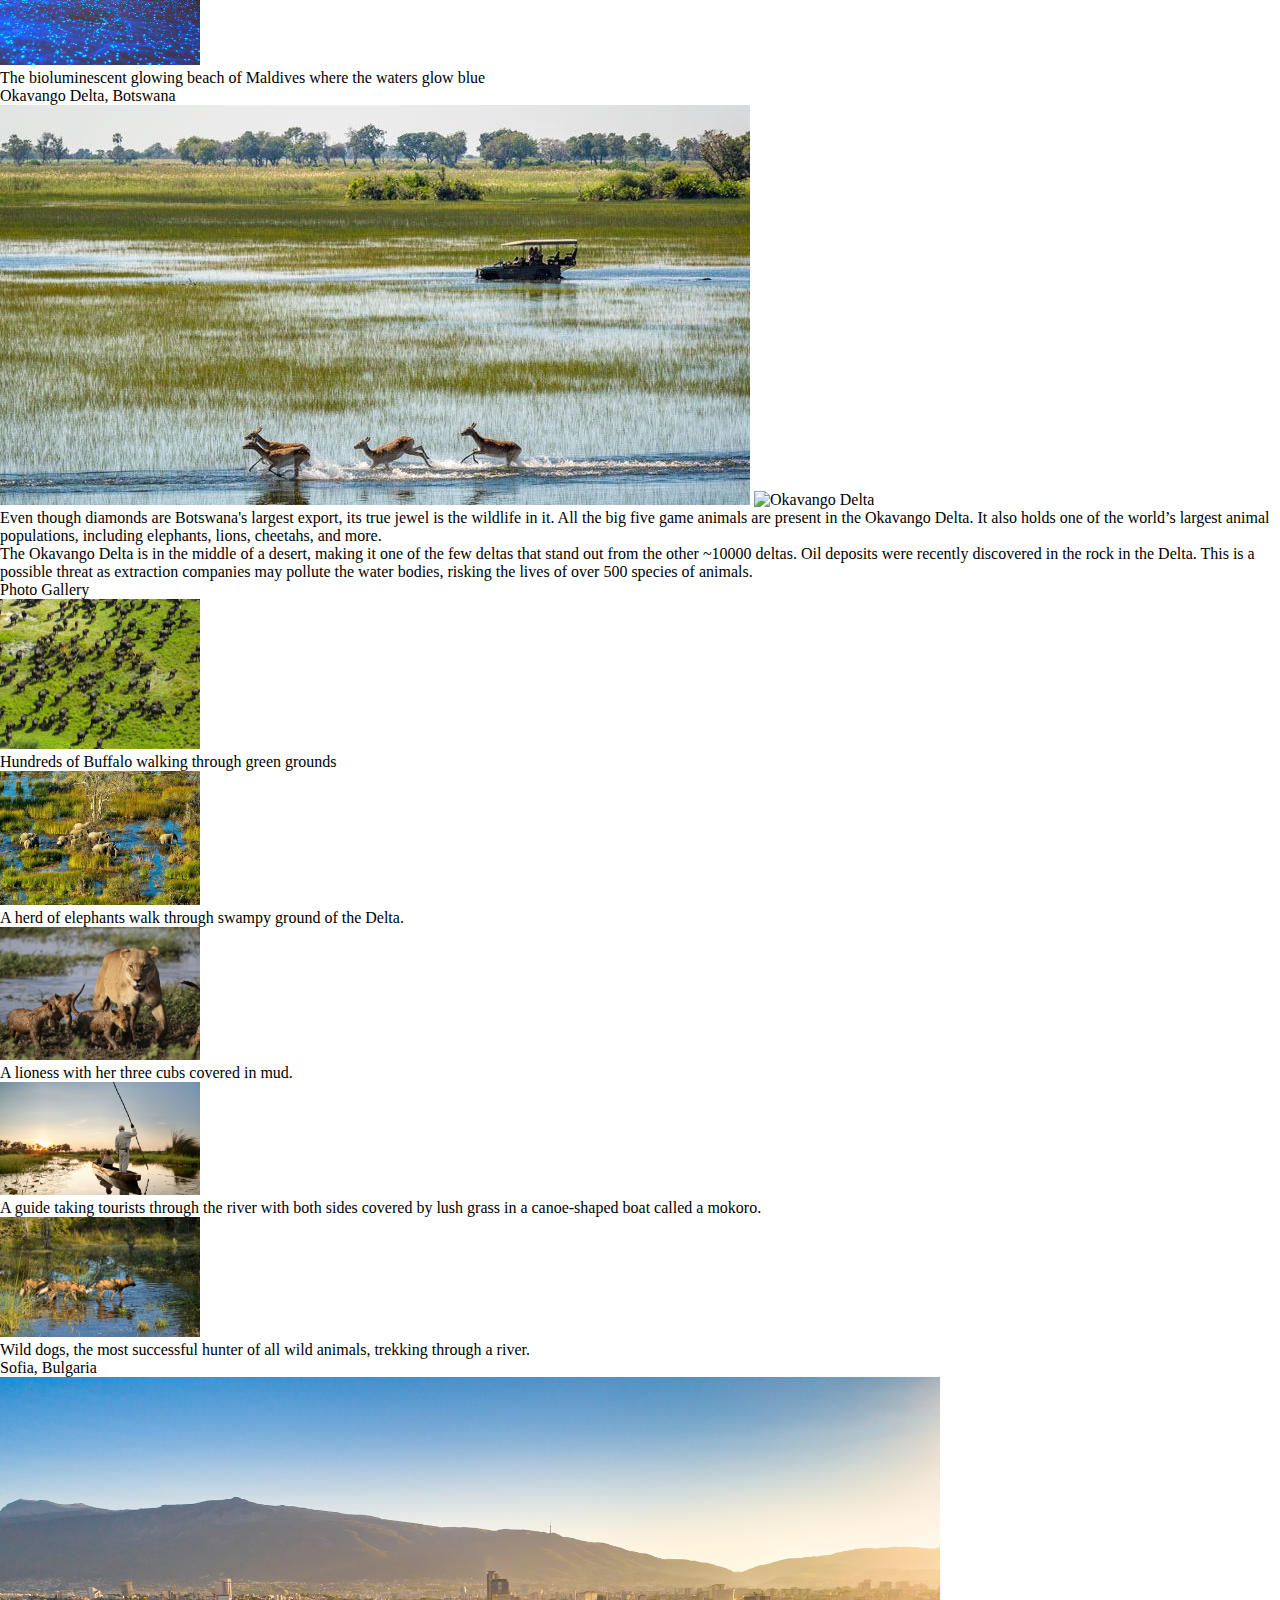
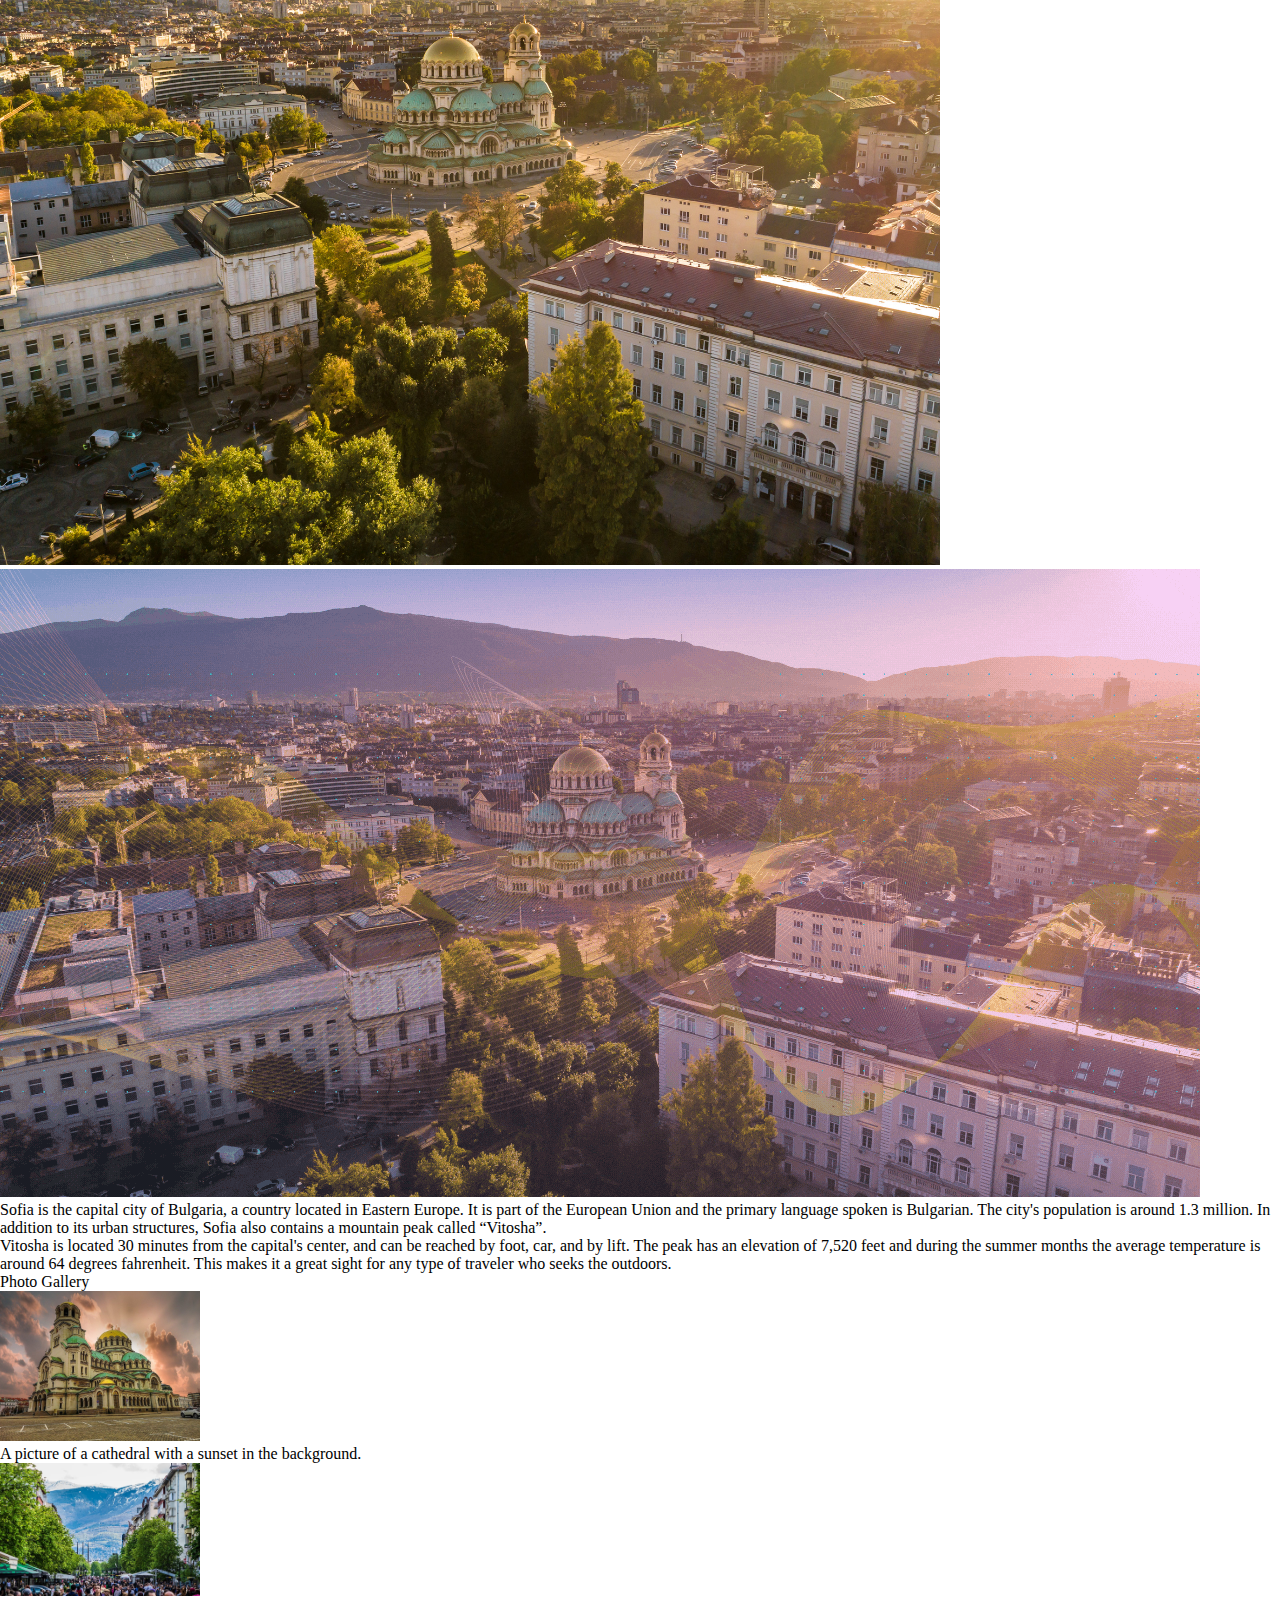
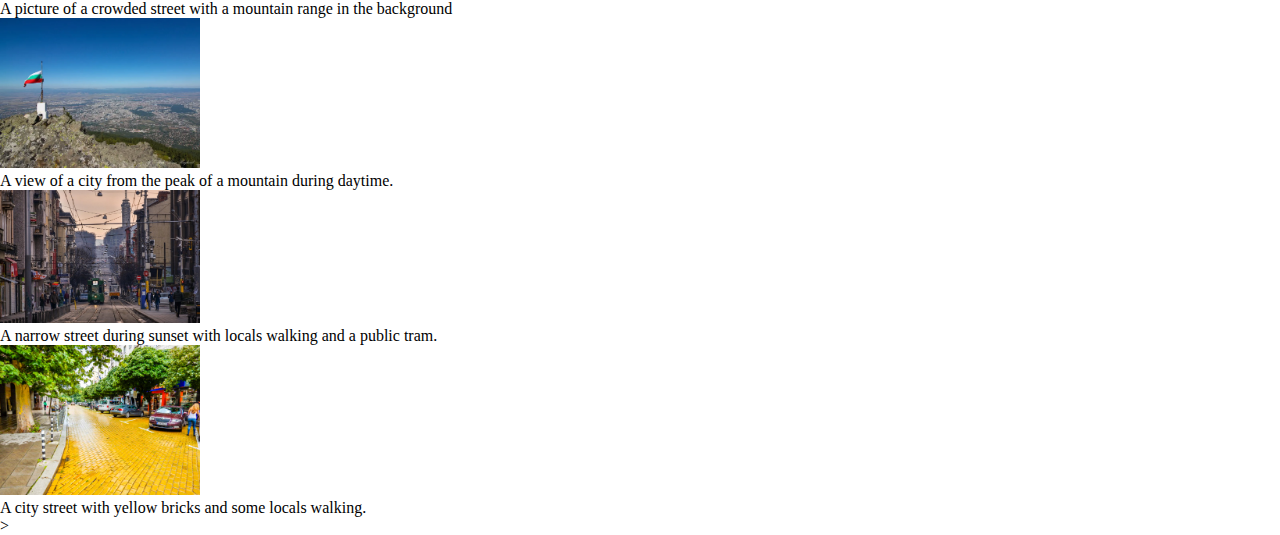
==== commit 85e6d87e: "Add files via upload" ====
--- a/index.html
+++ b/index.html
@@ -9,6 +9,15 @@
     <title>Travel</title>
     <link rel="stylesheet" href="https://cdnjs.cloudflare.com/ajax/libs/animate.css/3.7.0/animate.min.css">
     
+
+    <link rel="apple-touch-icon" sizes="180x180" href="favicon/apple-touch-icon.png">
+    <link rel="icon" type="image/png" sizes="32x32" href="favicon/favicon-32x32.png">
+    <link rel="icon" type="image/png" sizes="16x16" href="favicon/favicon-16x16.png">
+    <link rel="manifest" href="favicon/site.webmanifest">
+    <link rel="mask-icon" href="favicon/safari-pinned-tab.svg" color="#5bbad5">
+    <link rel="stylesheet" href="https://fonts.googleapis.com/css?family=Inter">
+    <meta name="msapplication-TileColor" content="#da532c">
+    <meta name="theme-color" content="#ffffff">
 </head>
 <body>
     <header>
@@ -35,8 +44,8 @@
         <div>
             <h2>Jasper, Canada</h2>
             <picture>
-                <source srcset="images/spirit-island.jpg" media="(prefers-reduced-motion: reduce)"></source> 
-                <img srcset="images/Spirit-island-move.gif" alt="Spirit Island">
+                <img class="still" src="images/spirit-island.jpg" alt="Spirit Island">
+                <img class="gif" src="images/Spirit-island-move.gif" alt="Spirit Island">
             </picture>
             
             
@@ -92,8 +101,8 @@
         <div>
             <h2>Jungfrau, Switzerland</h2>
             <picture>
-                <source srcset="images/jungfrau_summit.jpg" media="(prefers-reduced-motion: reduce)"></source> 
-                <img srcset="images/jungfrau-helicopter.gif" alt="Jungfrau">
+                <img class="still" src="images/jungfrau_summit.jpg" media="(prefers-reduced-motion: reduce)"> 
+                <img class="gif" src="images/jungfrau-helicopter.gif" alt="Jungfrau">
             </picture>
             
             <p>Jungfrau is a city in Switzerland known for its mountain summits nicknamed the “top of Europe.” It is very famous also for its railway created in 1912 that can bring you to a height of 3454m. At the summit there are outstanding views where you can see the whole city and beyond.</p>
@@ -148,8 +157,8 @@
             <h2>Machu Picchu, Peru</h2>
             
             <picture>
-                <source srcset="images/machu_picchu_nongif.jpg" media="(prefers-reduced-motion: reduce)"></source> 
-                <img srcset="images/machu_picchu_move.gif" alt="Macchu Picchu">
+                <img class="still" src="images/machu_picchu_nongif.jpg" media="(prefers-reduced-motion: reduce)"> 
+                <img class="gif" src="images/machu_picchu_move.gif" alt="Macchu Picchu">
             </picture>
             <p>Machu Picchu is an ancient Incan citadel located in the Andes Mountains of Peru, South America. It is renowned for its breathtaking beauty, architectural ingenuity, and historical significance. Believed to have been built in the 15th century during the height of the Inca Empire, Machu Picchu served as a royal estate or religious retreat for the Incan ruler Pachacuti.</p>
             <p>Machu Picchu's remote location and mysterious abandonment in the decades following its construction have contributed to its status as a UNESCO World Heritage Site and one of the New Seven Wonders of the World. The site is characterized by its well-preserved stone structures, including temples, plazas, residential buildings, and intricate terraces carved into the mountainside. The precise construction methods used to build Machu Picchu without the use of mortar have puzzled archaeologists for decades. The entire complex is surrounded by stunning panoramic views of the surrounding valleys and mountains.</p>
@@ -158,35 +167,35 @@
                 <div class="left">
                     <figure>
                         <img class="gallery" src="images/machu_picchu_summer.jpg" alt="" width="200">
-                        <figcaption>A view of Machu Picchu with flowers and greenery in the foreground. Huayna Picchu is visible in the background.</figcaption>
+                        <figcaption>A view of Machu Picchu with flowers and greenery in the foreground.</figcaption>
                     </figure>
                 </div>
             
                 <div class="right">
                     <figure>
                         <img class="gallery" src="images/machu_picchu_couldy.jpg" alt="" width="200">
-                        <figcaption>A dark and moody view of the Machu Picchu ruins on a cloudy day. The Inca terraces are covered in bright green grass and the Huayna Picchu Mountain looms in the background.</figcaption>
+                        <figcaption>A dark and moody view of the Machu Picchu ruins on a cloudy day. The Inca terraces are covered in bright green grass.</figcaption>
                     </figure>
                 </div>
 
                 <div class="left">
                     <figure>
                         <img class="gallery" src="images/machu_picchu_llama.jpg" alt="" width="200">
-                        <figcaption>A llama walks around the ruins in a fenced off area. The llama is dark and light colored. The view of Machu Picchu is cloudy but visible.</figcaption>
+                        <figcaption>A llama walks around the ruins in a fenced off area. The llama is dark and light colored.</figcaption>
                     </figure>
                 </div>
                 
                 <div class="right">
                     <figure>
                         <img class="gallery" src="images/machu_picchu_foggy.jpg" alt="" width="200">
-                        <figcaption>A wide shot of the stone architecture and Inca walls leading up to the Guardhouse. The fog is sitting in the ruins.</figcaption>
+                        <figcaption>A wide shot of the stone architecture and Inca walls leading up to the Guardhouse.</figcaption>
                     </figure>
                 </div>
 
                 <div class="left">
                     <figure>
                         <img class="gallery" src="images/machu_picchu_huayna.jpg" alt="" width="200">
-                        <figcaption>A view of the famous Huayna Picchu Mountain and the ruins atop it. The main ruins of Machu Picchu are also visible in the lower half of the photo.</figcaption>
+                        <figcaption>A view of the famous Huayna Picchu Mountain and the ruins atop it.</figcaption>
                     </figure>
                 </div>
             </div>
@@ -197,8 +206,8 @@
         <div>
             <h2>Ari Atoll, Maldives</h2>
             <picture>
-                <source srcset="images/maldives_aerial.jpeg" media="(prefers-reduced-motion: reduce)"></source> 
-                <img srcset="images/maldives.gif" alt="Ari Atoll">
+                <img class="still" src="images/maldives_aerial.jpeg" media="(prefers-reduced-motion: reduce)"> 
+                <img class="gif" src="images/maldives.gif" alt="Ari Atoll">
             </picture>
             
             <p>Maldives is an archipelagic state and country in South Asia, situated in the Indian Ocean. It lies southwest of Sri Lanka and India, about 750 kilometres (470 miles; 400 nautical miles) from the Asian continent's mainland. The Maldives' chain of 26 atolls stretches across the equator from Ihavandhippolhu Atoll in the north to Addu Atoll in the south.</p>
@@ -246,8 +255,8 @@
         <div>
             <h2>Okavango Delta, Botswana</h2>
             <picture>
-                <source srcset="images/okavango_delta_impala_crossing.jpeg" media="(prefers-reduced-motion: reduce)"></source> 
-                <img srcset="images/okavango_delta.gif" alt="Okavango Delta">
+                <img class="still" src="images/okavango_delta_impala_crossing.jpeg" media="(prefers-reduced-motion: reduce)">
+                <img class="gif" src="images/okavango_delta.gif" alt="Okavango Delta">
             </picture>
             
             <p>Even though diamonds are Botswana's largest export, its true jewel is the wildlife in it. All the big five game animals are present in the Okavango Delta. It also holds one of the world’s largest animal populations, including elephants, lions, cheetahs, and more.</p>
@@ -299,8 +308,8 @@
         <div>
             <h2>Sofia, Bulgaria</h2>
             <picture>
-                <source srcset="images/Sofia_Bulgaria.png" media="(prefers-reduced-motion: reduce)"></source> 
-                <img srcset="images/Sofia_Bulgaria.gif" alt="Sofia">
+                <img class="still" src="images/Sofia_Bulgaria.png" media="(prefers-reduced-motion: reduce)"> 
+                <img class="gif" src="images/Sofia_Bulgaria.gif" alt="Sofia">
             </picture>
             
             <p>Sofia is the capital city of Bulgaria, a country located in Eastern Europe. It is part of the European Union and the primary language spoken is Bulgarian. The city's population is around 1.3 million. In addition to its urban structures, Sofia also contains a mountain peak called “Vitosha”. </p>
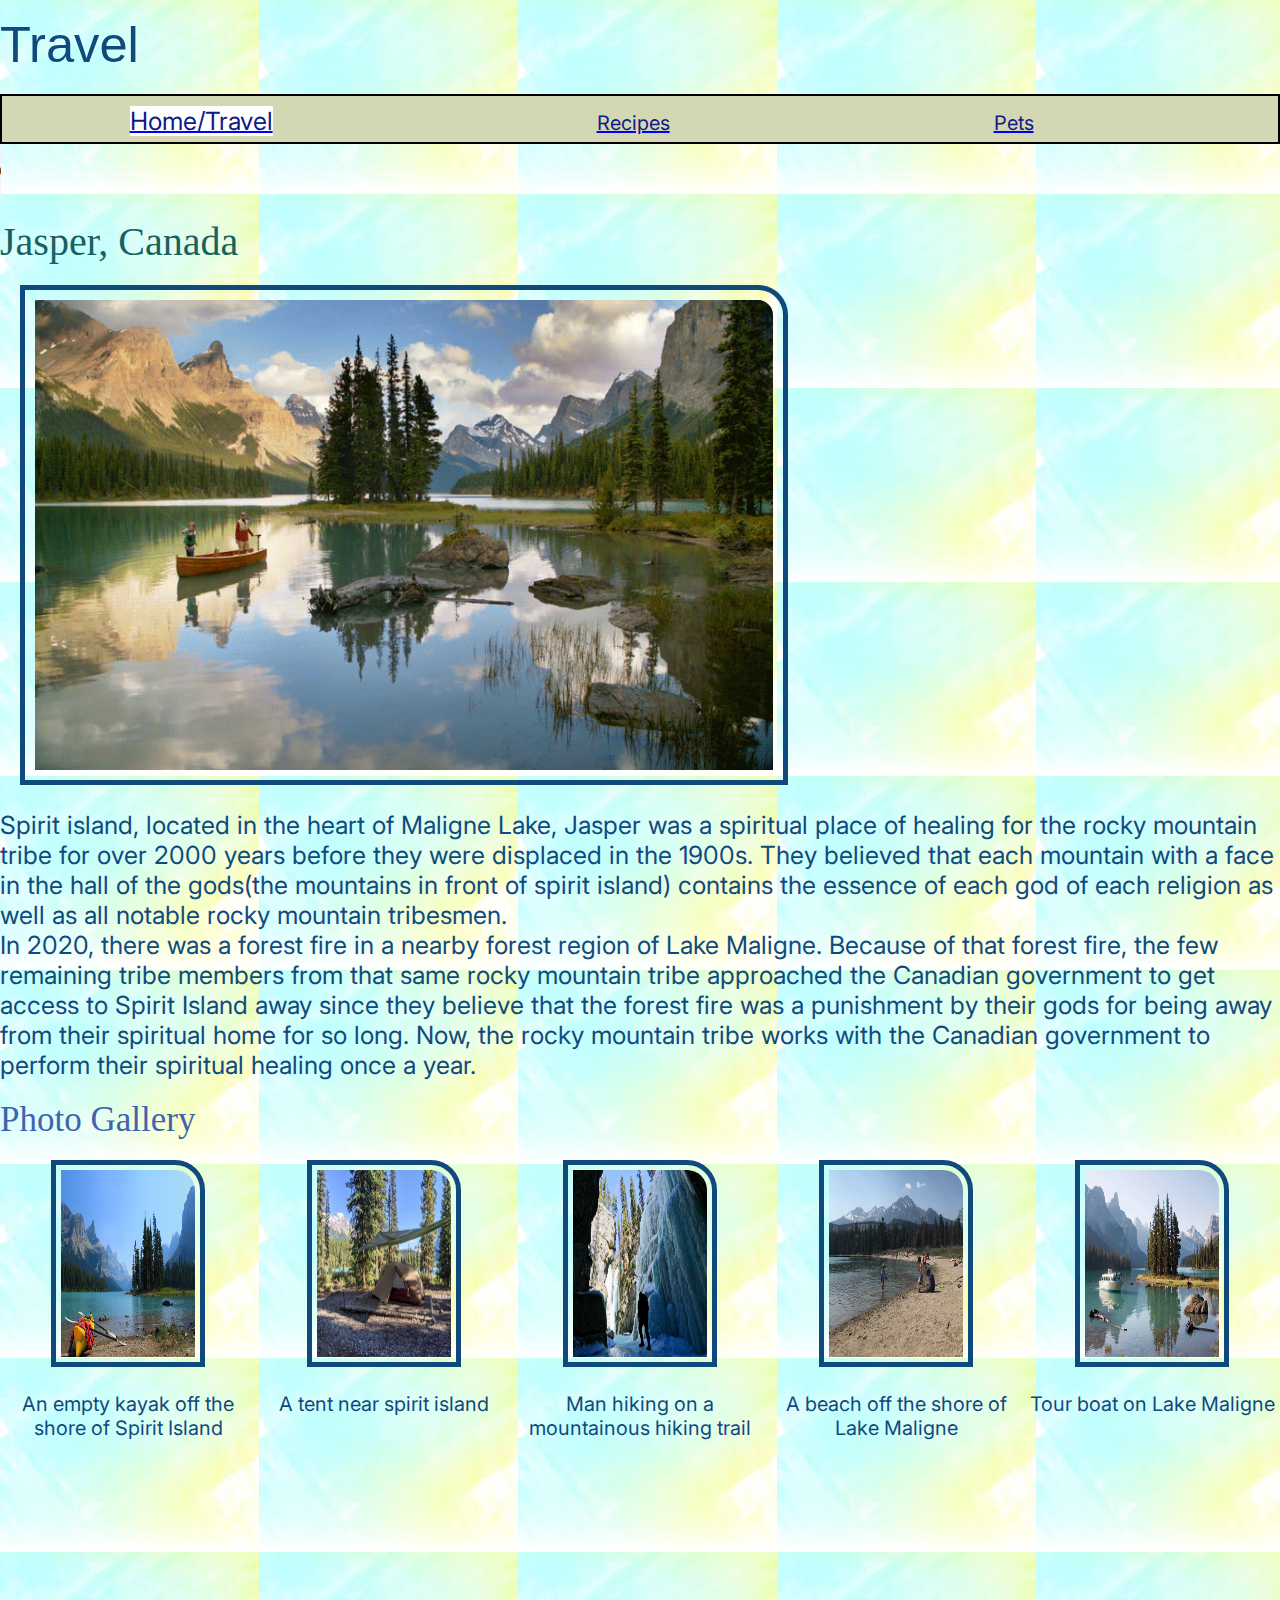
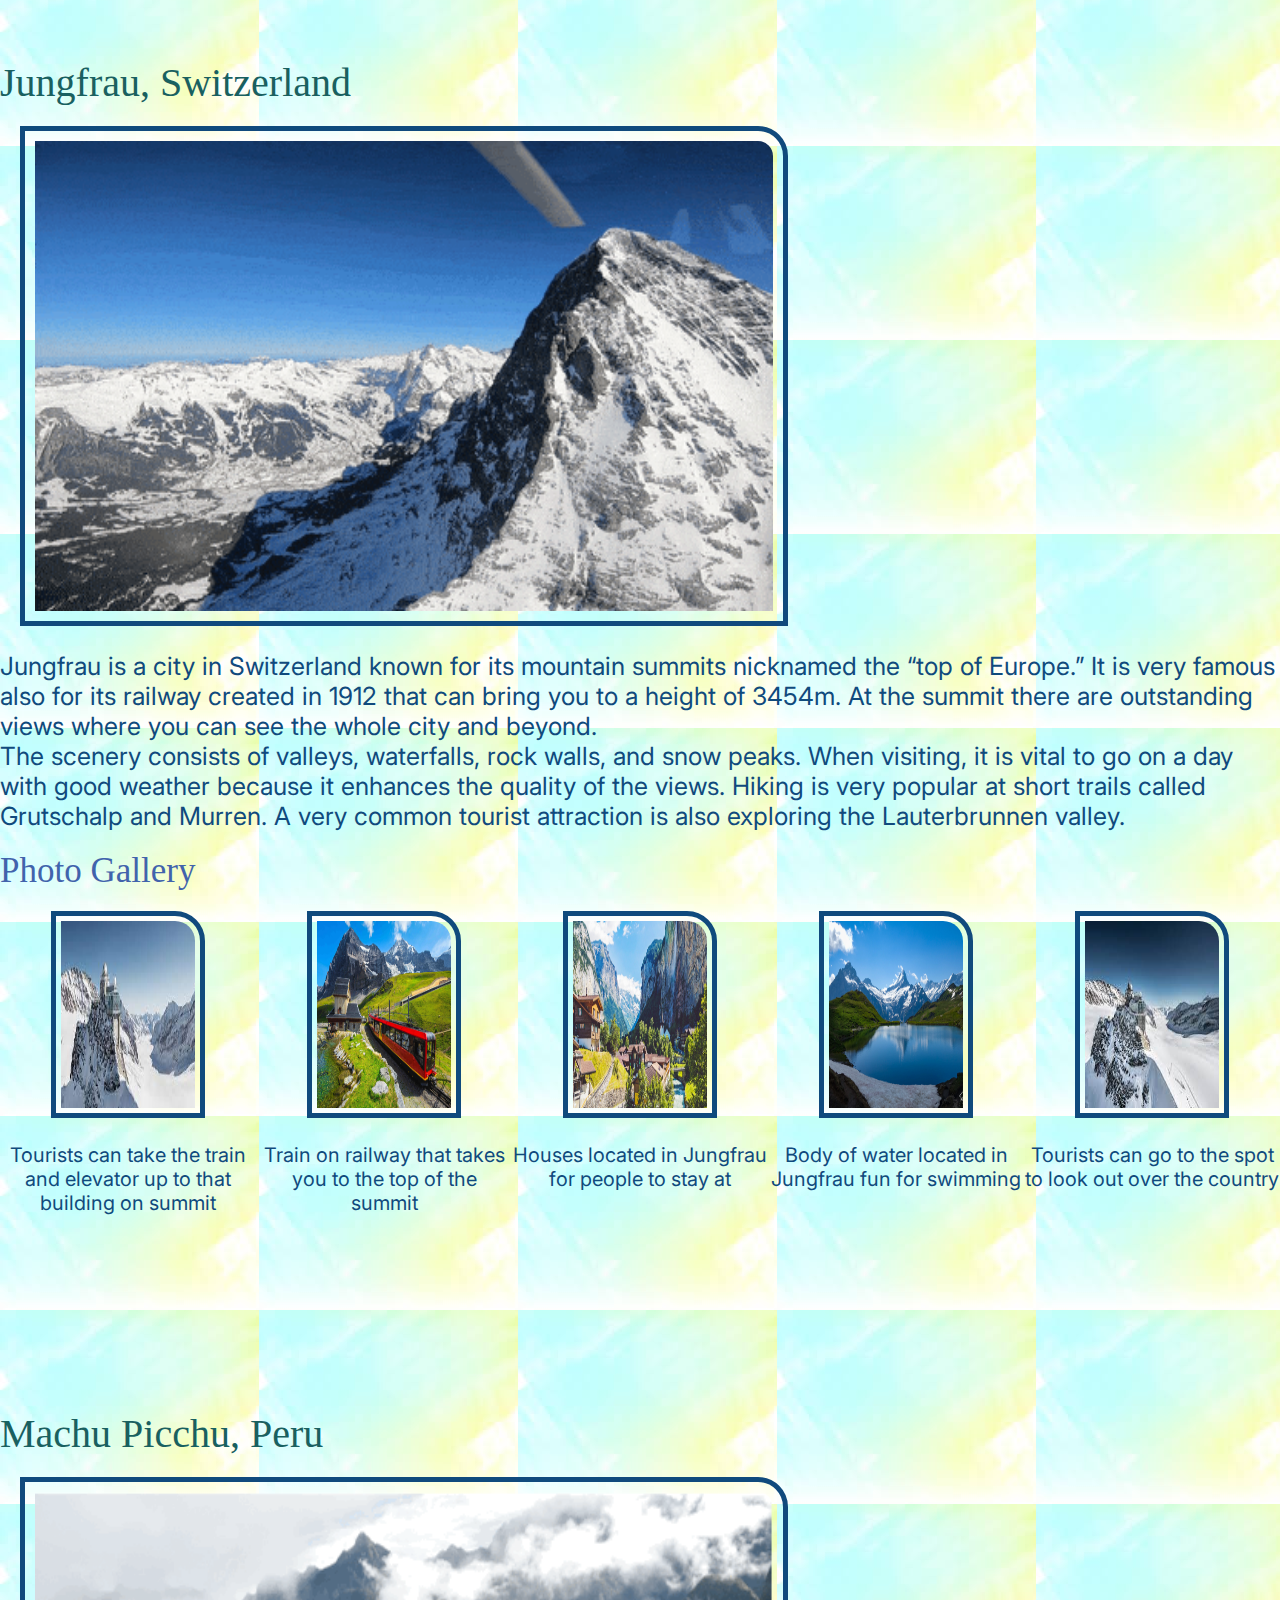
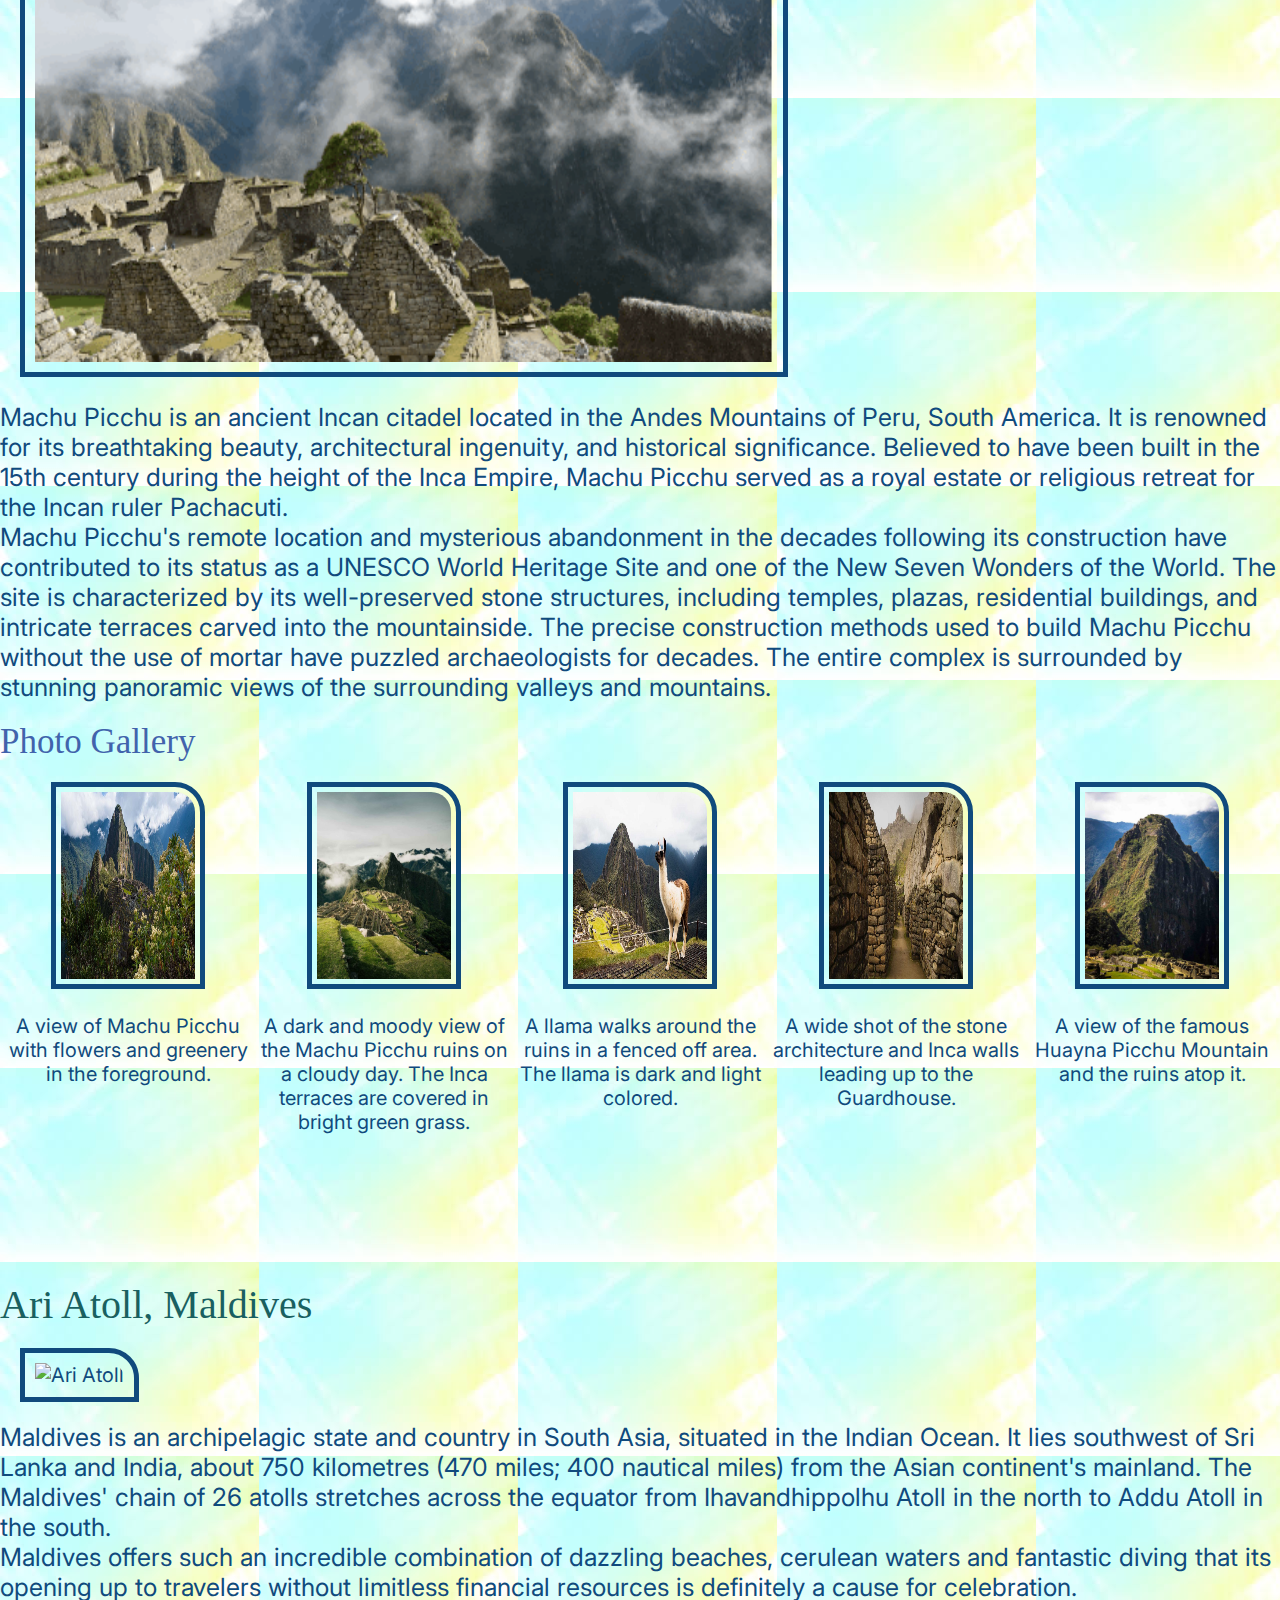
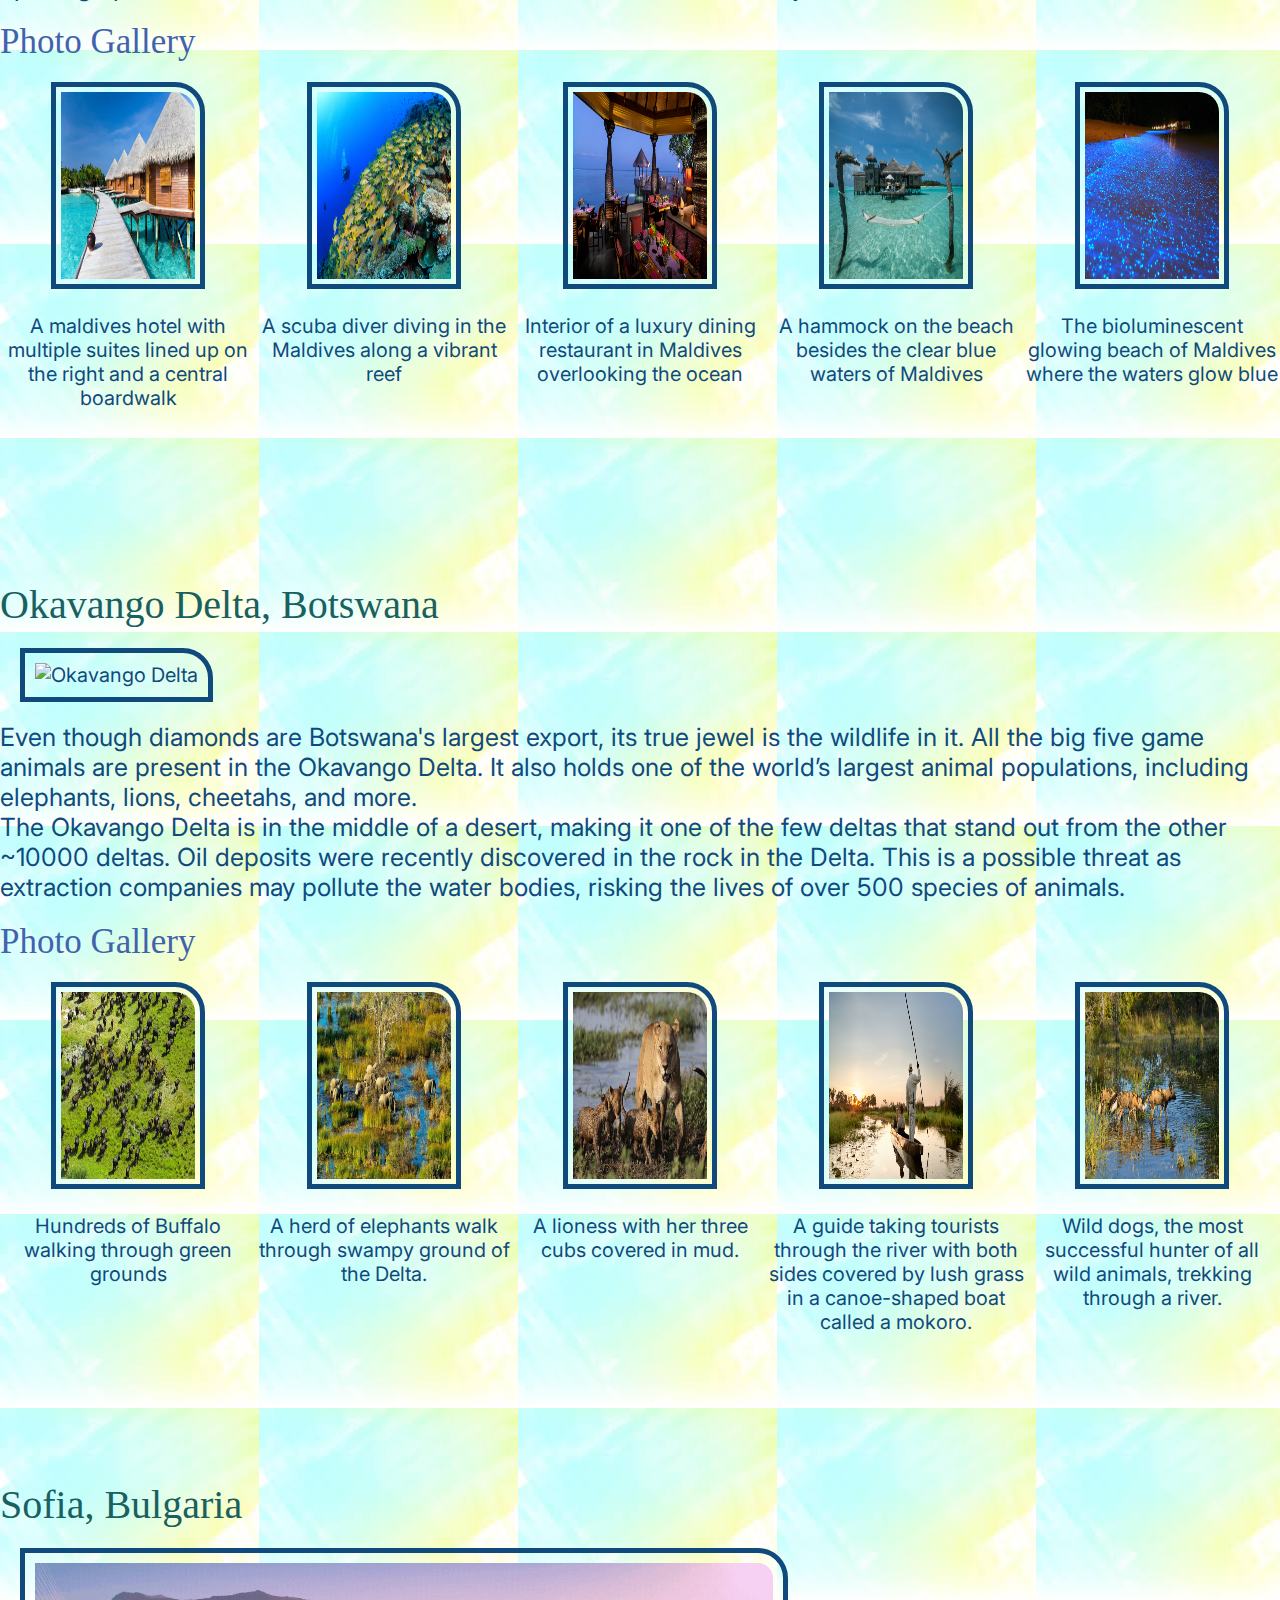
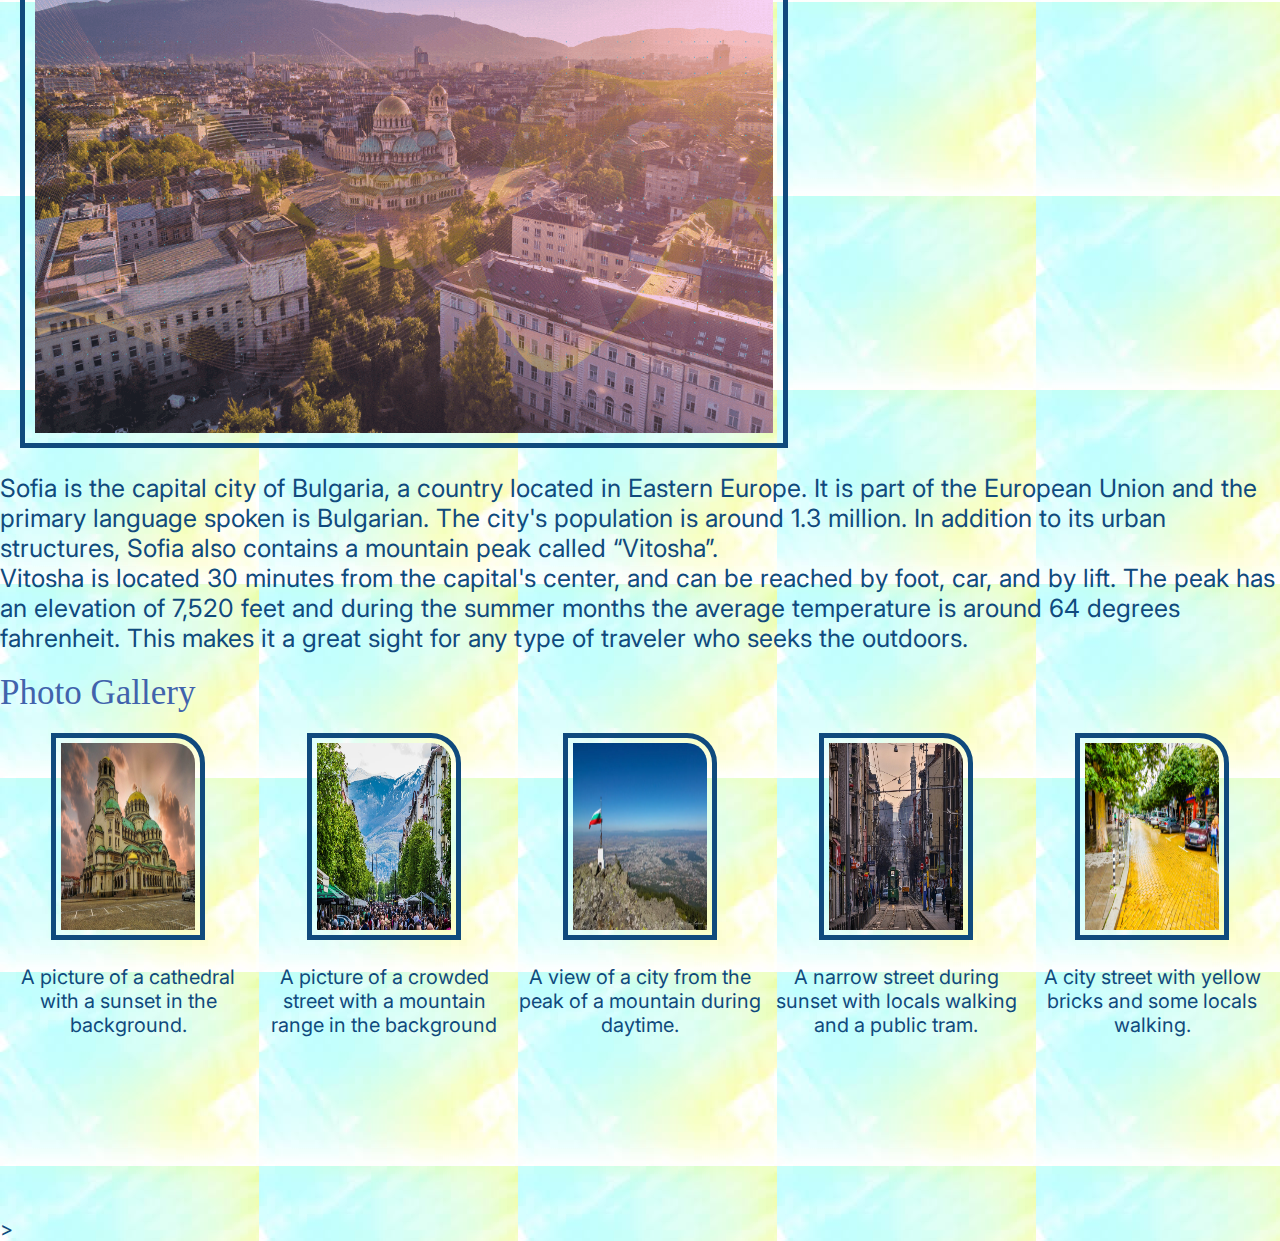
==== commit c46ddc60: "Add files via upload" ====
--- a/index.html
+++ b/index.html
@@ -43,10 +43,8 @@
     <main id="main">
         <div>
             <h2>Jasper, Canada</h2>
-            <picture>
-                <img class="still" src="images/spirit-island.jpg" alt="Spirit Island">
-                <img class="gif" src="images/Spirit-island-move.gif" alt="Spirit Island">
-            </picture>
+            <img class="still" src="images/spirit-island.jpg" alt="Spirit Island">
+            <img class="gif" src="images/Spirit-island-move.gif" alt="Spirit Island">
             
             
             <p>Spirit island, located in the heart of Maligne Lake, Jasper was a spiritual place of healing for the rocky mountain tribe for over 2000 years before they were displaced in the 1900s. They believed that each mountain with a face in the hall of the gods(the mountains in front of spirit island) contains the essence of each god of each religion as well as all notable rocky mountain tribesmen.</p>
@@ -100,10 +98,8 @@
         </div>
         <div>
             <h2>Jungfrau, Switzerland</h2>
-            <picture>
-                <img class="still" src="images/jungfrau_summit.jpg" media="(prefers-reduced-motion: reduce)"> 
-                <img class="gif" src="images/jungfrau-helicopter.gif" alt="Jungfrau">
-            </picture>
+            <img class="still" src="images/jungfrau_summit.jpg" alt="Jungfrau"> 
+            <img class="gif" src="images/jungfrau-helicopter.gif" alt="Jungfrau">
             
             <p>Jungfrau is a city in Switzerland known for its mountain summits nicknamed the “top of Europe.” It is very famous also for its railway created in 1912 that can bring you to a height of 3454m. At the summit there are outstanding views where you can see the whole city and beyond.</p>
             <p>The scenery consists of valleys, waterfalls, rock walls, and snow peaks. When visiting, it is vital to go on a day with good weather because it enhances the quality of the views. Hiking is very popular at short trails called Grutschalp and Murren. A very common tourist attraction is also exploring the Lauterbrunnen valley. 
@@ -156,10 +152,8 @@
         <div>
             <h2>Machu Picchu, Peru</h2>
             
-            <picture>
-                <img class="still" src="images/machu_picchu_nongif.jpg" media="(prefers-reduced-motion: reduce)"> 
-                <img class="gif" src="images/machu_picchu_move.gif" alt="Macchu Picchu">
-            </picture>
+            <img class="still" src="images/machu_picchu_nongif.jpg" alt="Macchu Picchu"> 
+            <img class="gif" src="images/machu_picchu_move.gif" alt="Macchu Picchu">
             <p>Machu Picchu is an ancient Incan citadel located in the Andes Mountains of Peru, South America. It is renowned for its breathtaking beauty, architectural ingenuity, and historical significance. Believed to have been built in the 15th century during the height of the Inca Empire, Machu Picchu served as a royal estate or religious retreat for the Incan ruler Pachacuti.</p>
             <p>Machu Picchu's remote location and mysterious abandonment in the decades following its construction have contributed to its status as a UNESCO World Heritage Site and one of the New Seven Wonders of the World. The site is characterized by its well-preserved stone structures, including temples, plazas, residential buildings, and intricate terraces carved into the mountainside. The precise construction methods used to build Machu Picchu without the use of mortar have puzzled archaeologists for decades. The entire complex is surrounded by stunning panoramic views of the surrounding valleys and mountains.</p>
             <h3>Photo Gallery</h3>
@@ -205,10 +199,8 @@
         </div>
         <div>
             <h2>Ari Atoll, Maldives</h2>
-            <picture>
-                <img class="still" src="images/maldives_aerial.jpeg" media="(prefers-reduced-motion: reduce)"> 
-                <img class="gif" src="images/maldives.gif" alt="Ari Atoll">
-            </picture>
+            <img class="still" src="images/maldives_aerial.jpeg" alt="Ari Atoll"> 
+            <img class="gif" src="images/maldives.gif" alt="Ari Atoll">
             
             <p>Maldives is an archipelagic state and country in South Asia, situated in the Indian Ocean. It lies southwest of Sri Lanka and India, about 750 kilometres (470 miles; 400 nautical miles) from the Asian continent's mainland. The Maldives' chain of 26 atolls stretches across the equator from Ihavandhippolhu Atoll in the north to Addu Atoll in the south.</p>
             <p>Maldives offers such an incredible combination of dazzling beaches, cerulean waters and fantastic diving that its opening up to travelers without limitless financial resources is definitely a cause for celebration.</p>
@@ -254,10 +246,8 @@
         </div>
         <div>
             <h2>Okavango Delta, Botswana</h2>
-            <picture>
-                <img class="still" src="images/okavango_delta_impala_crossing.jpeg" media="(prefers-reduced-motion: reduce)">
-                <img class="gif" src="images/okavango_delta.gif" alt="Okavango Delta">
-            </picture>
+            <img class="still" src="images/okavango_delta_impala_crossing.jpeg" alt="Okavago Delta">
+            <img class="gif" src="images/okavango_delta.gif" alt="Okavango Delta">
             
             <p>Even though diamonds are Botswana's largest export, its true jewel is the wildlife in it. All the big five game animals are present in the Okavango Delta. It also holds one of the world’s largest animal populations, including elephants, lions, cheetahs, and more.</p>
             <p>The Okavango Delta is in the middle of a desert, making it one of the few deltas that stand out from the other ~10000 deltas. Oil deposits were recently discovered in the rock in the Delta. This is a possible threat as extraction companies may pollute the water bodies, risking the lives of over 500 species of animals.</p>
@@ -307,10 +297,8 @@
         </div>
         <div>
             <h2>Sofia, Bulgaria</h2>
-            <picture>
-                <img class="still" src="images/Sofia_Bulgaria.png" media="(prefers-reduced-motion: reduce)"> 
-                <img class="gif" src="images/Sofia_Bulgaria.gif" alt="Sofia">
-            </picture>
+            <img class="still" src="images/Sofia_Bulgaria.png" alt="Sofia City"> 
+            <img class="gif" src="images/Sofia_Bulgaria.gif" alt="Sofia City">
             
             <p>Sofia is the capital city of Bulgaria, a country located in Eastern Europe. It is part of the European Union and the primary language spoken is Bulgarian. The city's population is around 1.3 million. In addition to its urban structures, Sofia also contains a mountain peak called “Vitosha”. </p>
             <p>Vitosha is located 30 minutes from the capital's center, and can be reached by foot, car, and by lift. The peak has an elevation of 7,520 feet and during the summer months the average temperature is around 64 degrees fahrenheit. This makes it a great sight for any type of traveler who seeks the outdoors.</p>
--- a/CSS/style.css
+++ b/CSS/style.css
@@ -0,0 +1,305 @@
+body{
+    background-color: rgb(211, 216, 178);
+    background-image: url("../images/background_image.jpg");
+    color: rgb(16, 74, 125);
+    font-size: 20px;
+    animation: slidein 0.5s ease-in;
+    font-family: "Inter", sans-serif;
+}
+ h1{
+    font-size: 38pt;
+    font-family:Impact, Haettenschweiler, 'Arial Narrow Bold', sans-serif;
+    align-self: center;
+    margin-bottom: 20px;
+    margin-top: 15px;
+ }
+
+ h2{
+    font-size: 24pt;
+    font-family: cursive;
+    color:rgb(25, 96, 96);
+    margin-top: 15px;
+    
+ }
+
+ h3{
+    font-size: 20pt;
+    font-family:fantasy;
+    color:rgb(65, 99, 172);
+    margin-top: 20px;
+ }
+
+ img{
+    border: 5px solid;
+    padding: 10px;
+    margin: 20px;
+    border-top-right-radius: 30px;
+    height: 300px;
+    width: 90%;
+    
+ }
+
+ li{
+   margin-left: 10%;
+   color: #00008b;
+   height: 10px;
+ }
+
+ nav{
+   border: 2px solid black;
+   background-color: rgb(211, 216, 178);
+ }
+
+ .still{
+  display:none;
+ }
+
+ nav li{
+   text-decoration: underline solid rgb(37, 9, 193);
+   display: inline-block;
+   color: #101a87;
+ }
+
+ .gallery{
+   border: 5px solid;
+   padding: 5px;
+   margin: 20px;
+   height: 200px;
+   width: 15%vw;
+ }
+
+ #skip{
+  position:absolute;
+  left:-500px;
+  top: 50px;
+  text-decoration: underline solid blue;
+ }
+
+ #skip:focus{
+  left: 200px;
+ }
+
+ #current{
+  background-color: #ffffff;
+  font-size: 22px;
+ }
+
+ .grid{
+  display: grid;
+  grid-template-columns: 1fr;
+}
+  .grid > div {
+    
+    text-align: center;
+      
+    font-size: 17px;
+    height: 50vh;
+    width: 100%;
+      
+  }
+
+
+@keyframes slidein {
+  from {
+    transform: translateX(-100%);
+  }
+
+  to {
+    transform: translateX(0%);
+  }
+}
+@keyframes slideinleft {
+  from {
+    transform: translateX(200%);
+  }
+
+  to {
+    transform: translateX(0%);
+  }
+}
+
+@keyframes slideinup {
+  from {
+    transform: translateY(-200%);
+  }
+
+  to {
+    transform: translateY(0%);
+  }
+}
+@media (prefers-reduced-motion: reduce) {
+  body{
+    animation:none;
+  }
+  .left{
+    animation:none;
+  }
+  .right{
+    animation:none;
+  }
+  .grid>div{
+    animation:none;
+  }
+  img{
+    animation:none;
+  }
+  .grid{
+    animation:none;
+  }
+  .still{
+    display:block;
+  }
+  .gif{
+    display: none;
+  }
+}
+
+@media only screen and (min-width: 600px){
+  nav{
+    border: 2px solid black;
+    height: 40px;
+  }
+  nav li{
+    text-decoration: underline solid blue;
+    display: inline-block;
+    font-size: 20px;
+    padding-right: 80px;
+    padding-top: 10px;
+  }
+  nav li a:hover, nav li a:focus{
+    background-color: #c74f4f68;
+    font-size: 25px;
+  }
+  #current{
+    background-color: #ffffff;
+    font-size: 25px;
+   }
+  .gallery{
+    border: 5px solid;
+    padding: 5px;
+    margin: 20px;
+    height: 450px;
+    width: 15%vw;
+  }
+
+  .grid{
+    display: grid;
+    grid-template-columns: 1fr 1fr 1fr;
+  }
+  .grid > div {
+    font-size: 17px;
+    height: 50vh;
+  }
+  .left{
+    grid-column: 1/span 2;
+    animation: slidein 0.5s ease-in;
+  }
+
+  .right{
+    grid-column: 2/span 2;
+    animation: slideinleft 0.5s ease-in;
+  }
+
+  figure{
+    font-size: 25px;
+  }
+
+  p{
+    font-size: 25px;
+  }
+
+  h2{
+    font-size: 40px;
+  }
+
+  h3{
+    font-size: 35px;
+  }
+  li{
+    font-size: 30px;
+    display: inline-block;
+  }
+
+  .right:hover, .right:focus, .left:hover, .left.focus{
+    grid-column: 1/span 3;
+  }
+}
+
+@media only screen and (min-width: 900px) {
+  .grid{
+    display: grid;
+    grid-template-columns: 1fr 1fr 1fr 1fr 1fr;
+    grid-template-rows: 1fr 1fr;
+  }
+
+  body{
+    animation: slideinup 0.5s ease-in;
+  }
+  .grid > div {
+    font-size: 18px;
+    height:28vh;
+  }
+
+  .gallery{
+    height: 23vh;
+  }
+
+  .left{
+    grid-column: auto/span 1;
+    
+    animation: slideinup 0.5s ease-in;
+  }
+
+  figure{
+    font-size: 20px;
+  }
+  .right{
+    grid-column: auto/span 1;
+    animation: slideinup 0.5s ease-in;
+  }
+  .right:hover, .right:focus, .left:hover, .left.focus{
+    grid-row: auto/span 2;
+    grid-column: auto/span 1;
+  }
+  .gallery:hover{
+    height: 39vh
+  }
+
+  nav{
+    height: 50px;
+  }
+  nav li{
+    font-size: 20px;
+    padding-right: 15%;
+    padding-top: 10px;
+    margin-top: 0px;
+  }
+  nav li a:hover, nav li a:focus{
+    background-color: #c74f4f68;
+    font-size: 25px;
+  }
+
+  img{
+    border: 5px solid;
+    padding: 10px;
+    margin: 20px;
+    border-top-right-radius: 30px;
+    height: 500px;
+    width: 60%;
+    
+ }
+ ol{
+  height:200px;
+  width:65%;
+  overflow:hidden;
+  overflow-y:scroll;
+ }
+ li{
+    
+    color: #00008b;
+    height: 12px;
+    margin-top: 19px;
+    display: block;
+    font-size: 15px;
+  }
+}